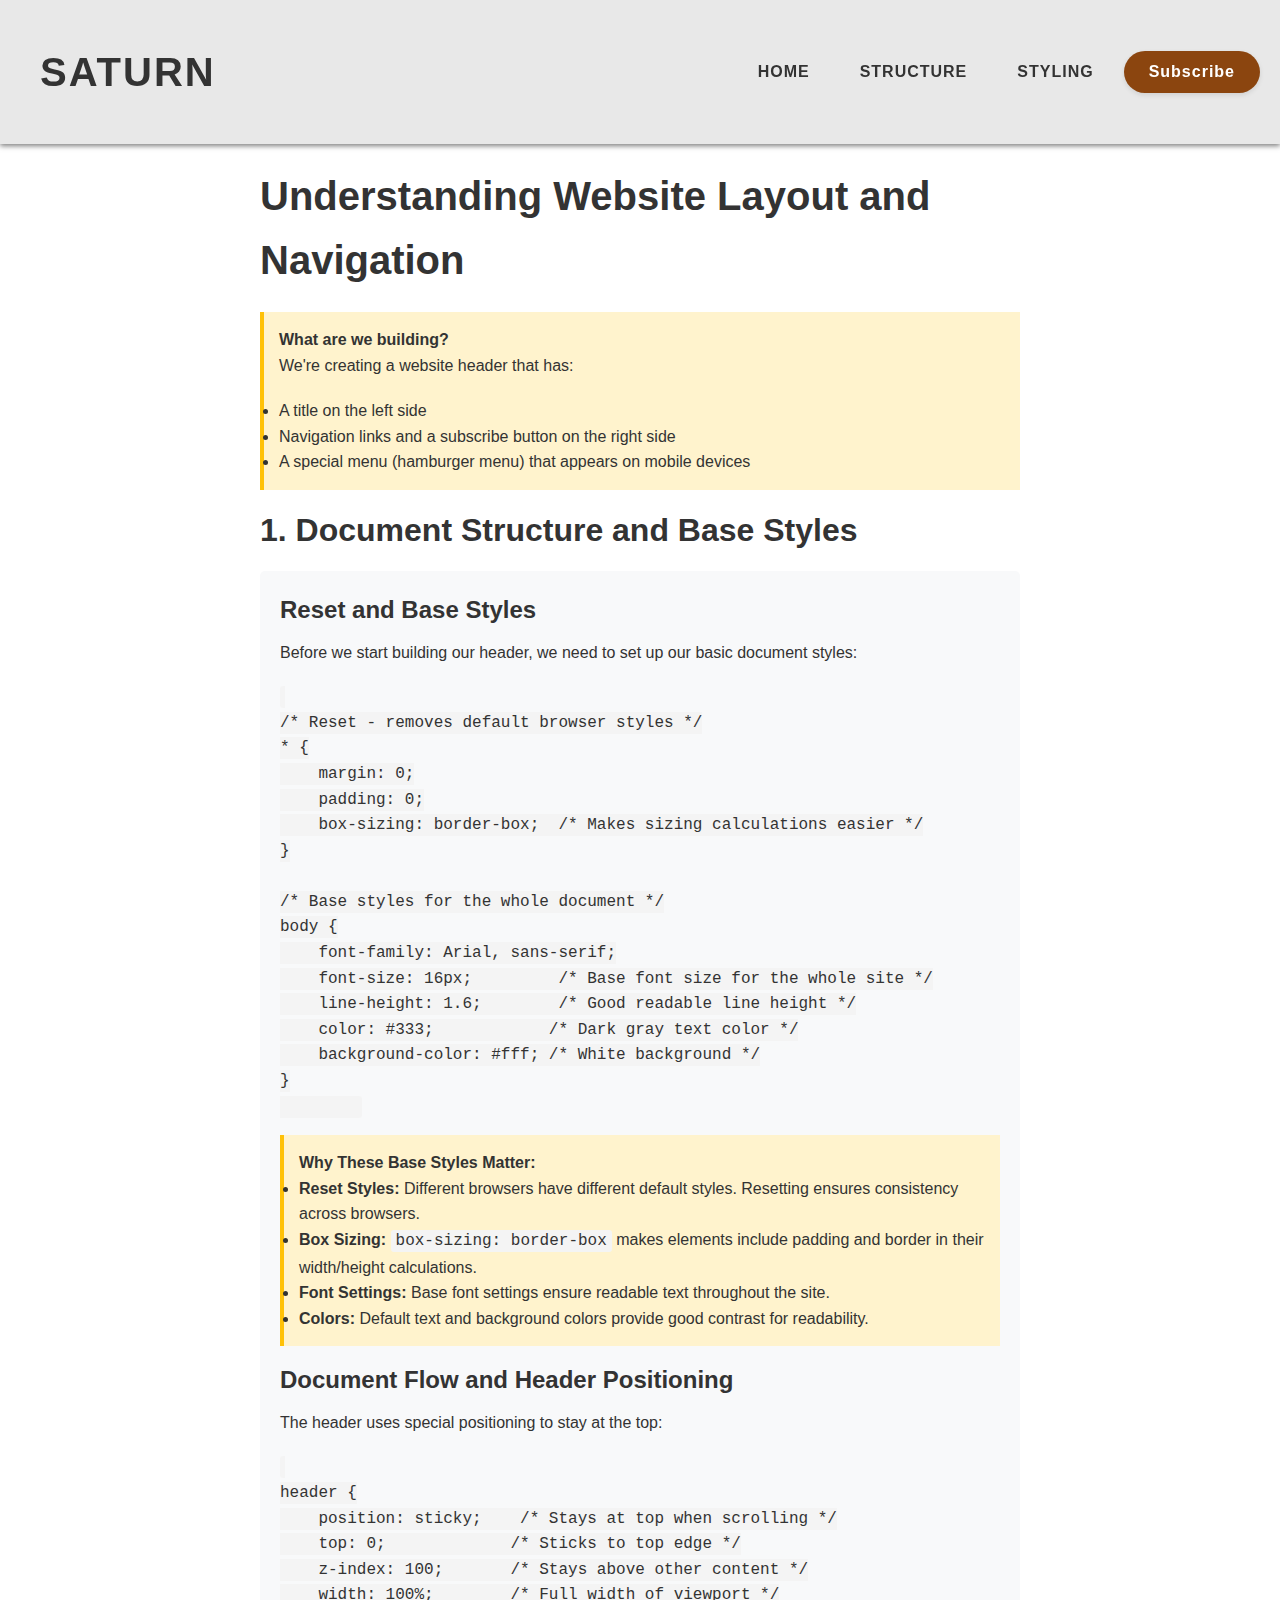
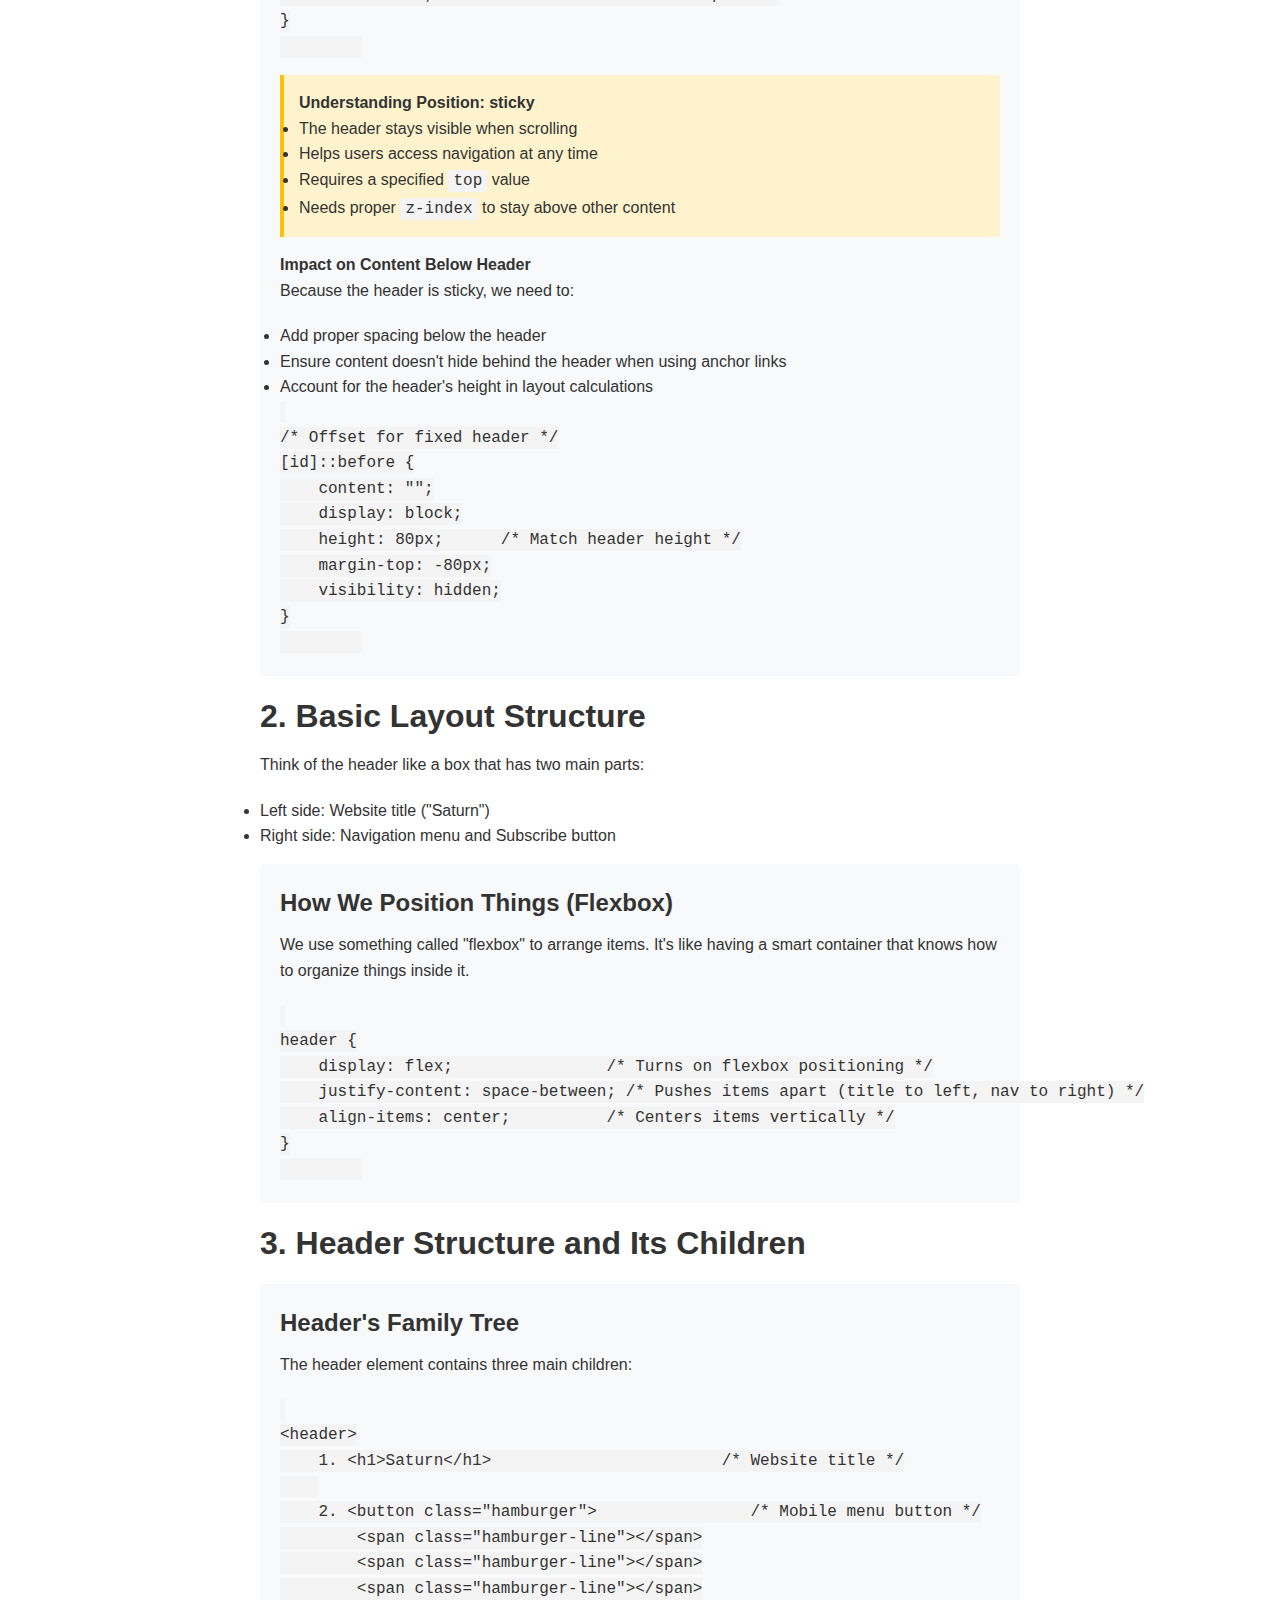
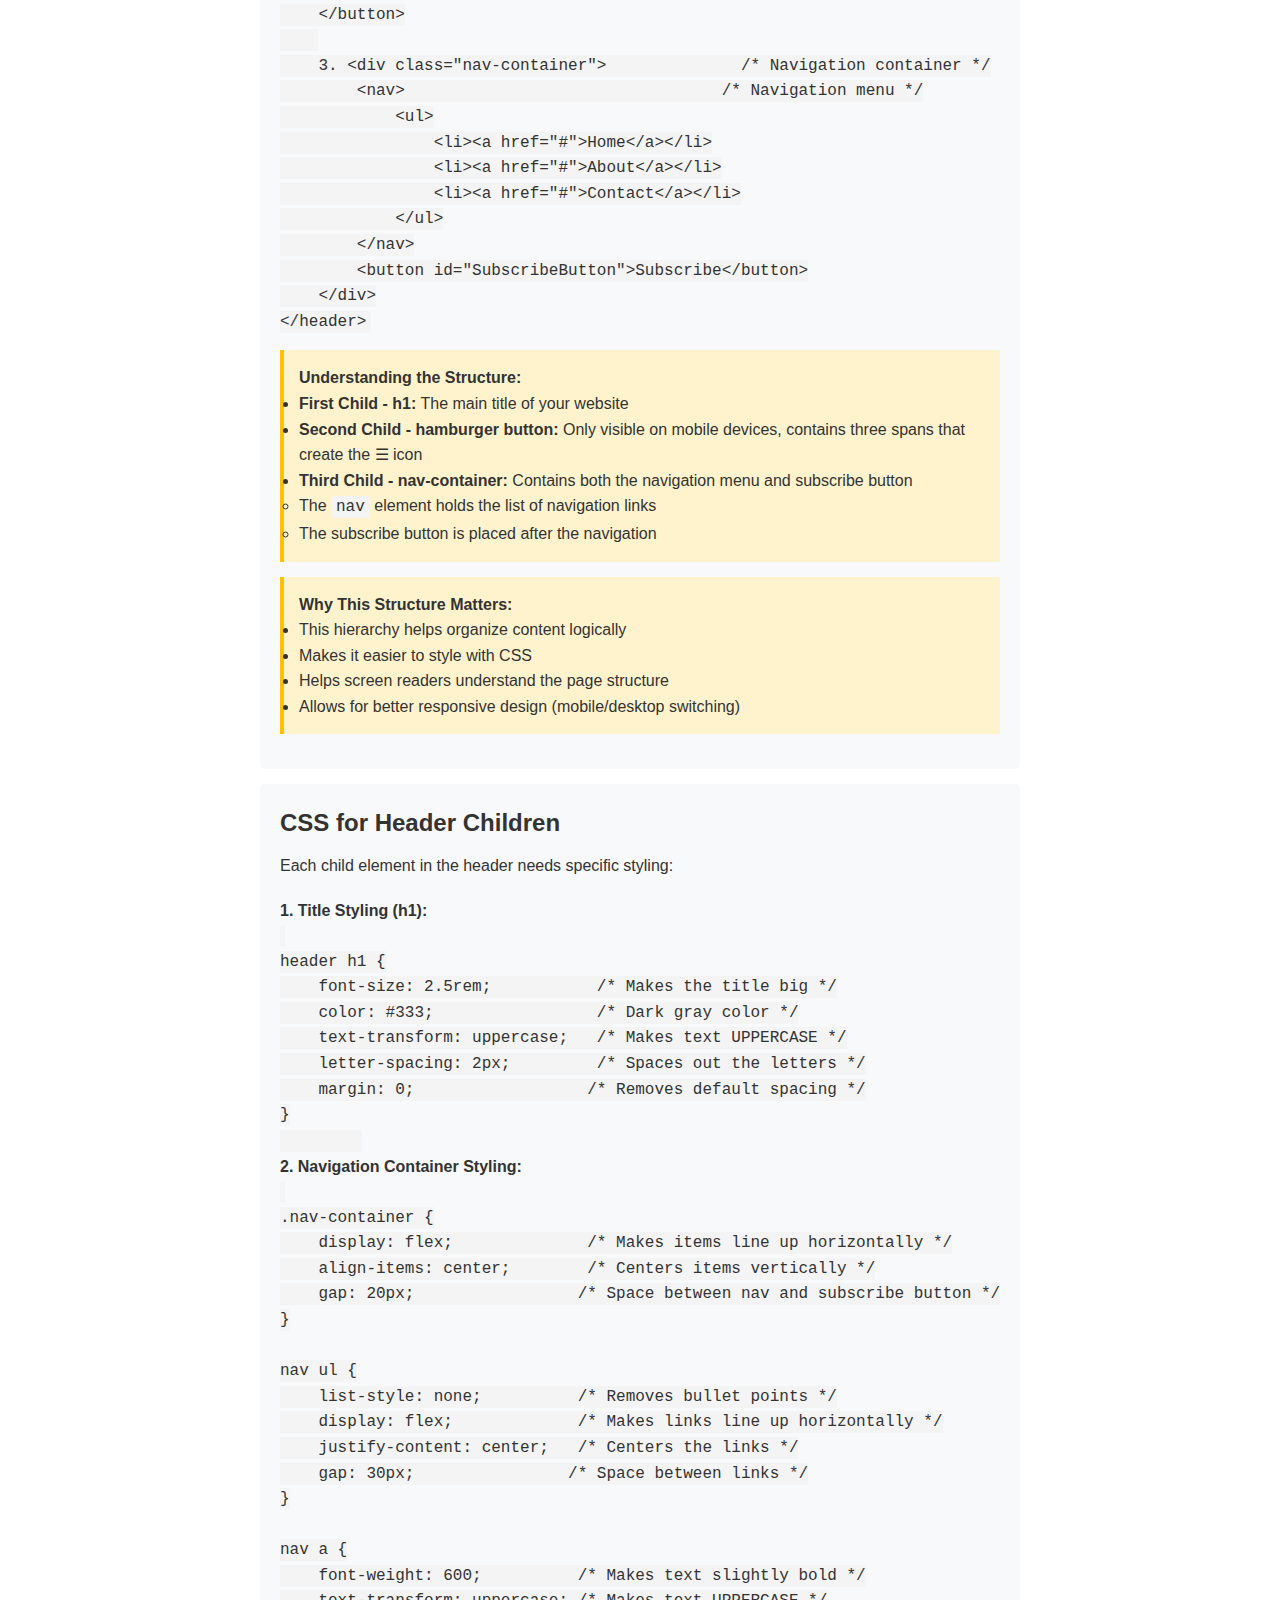
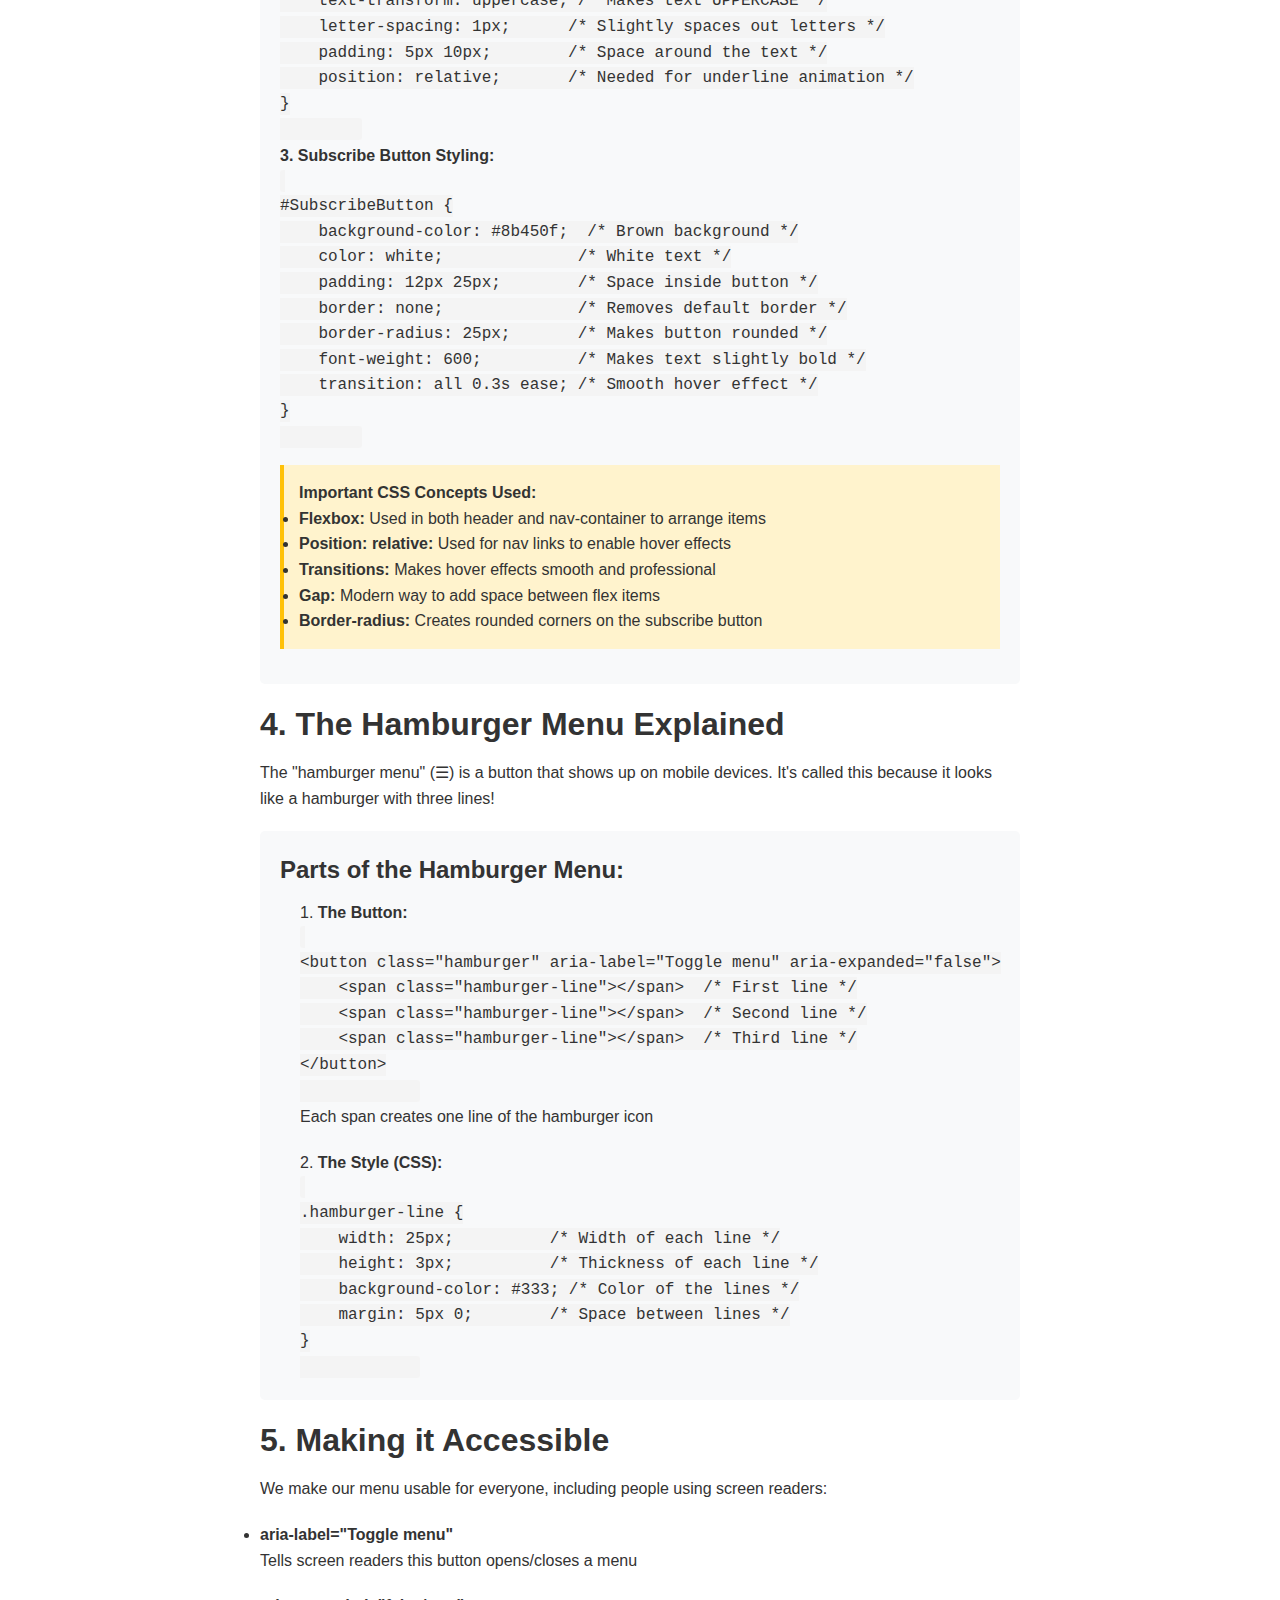
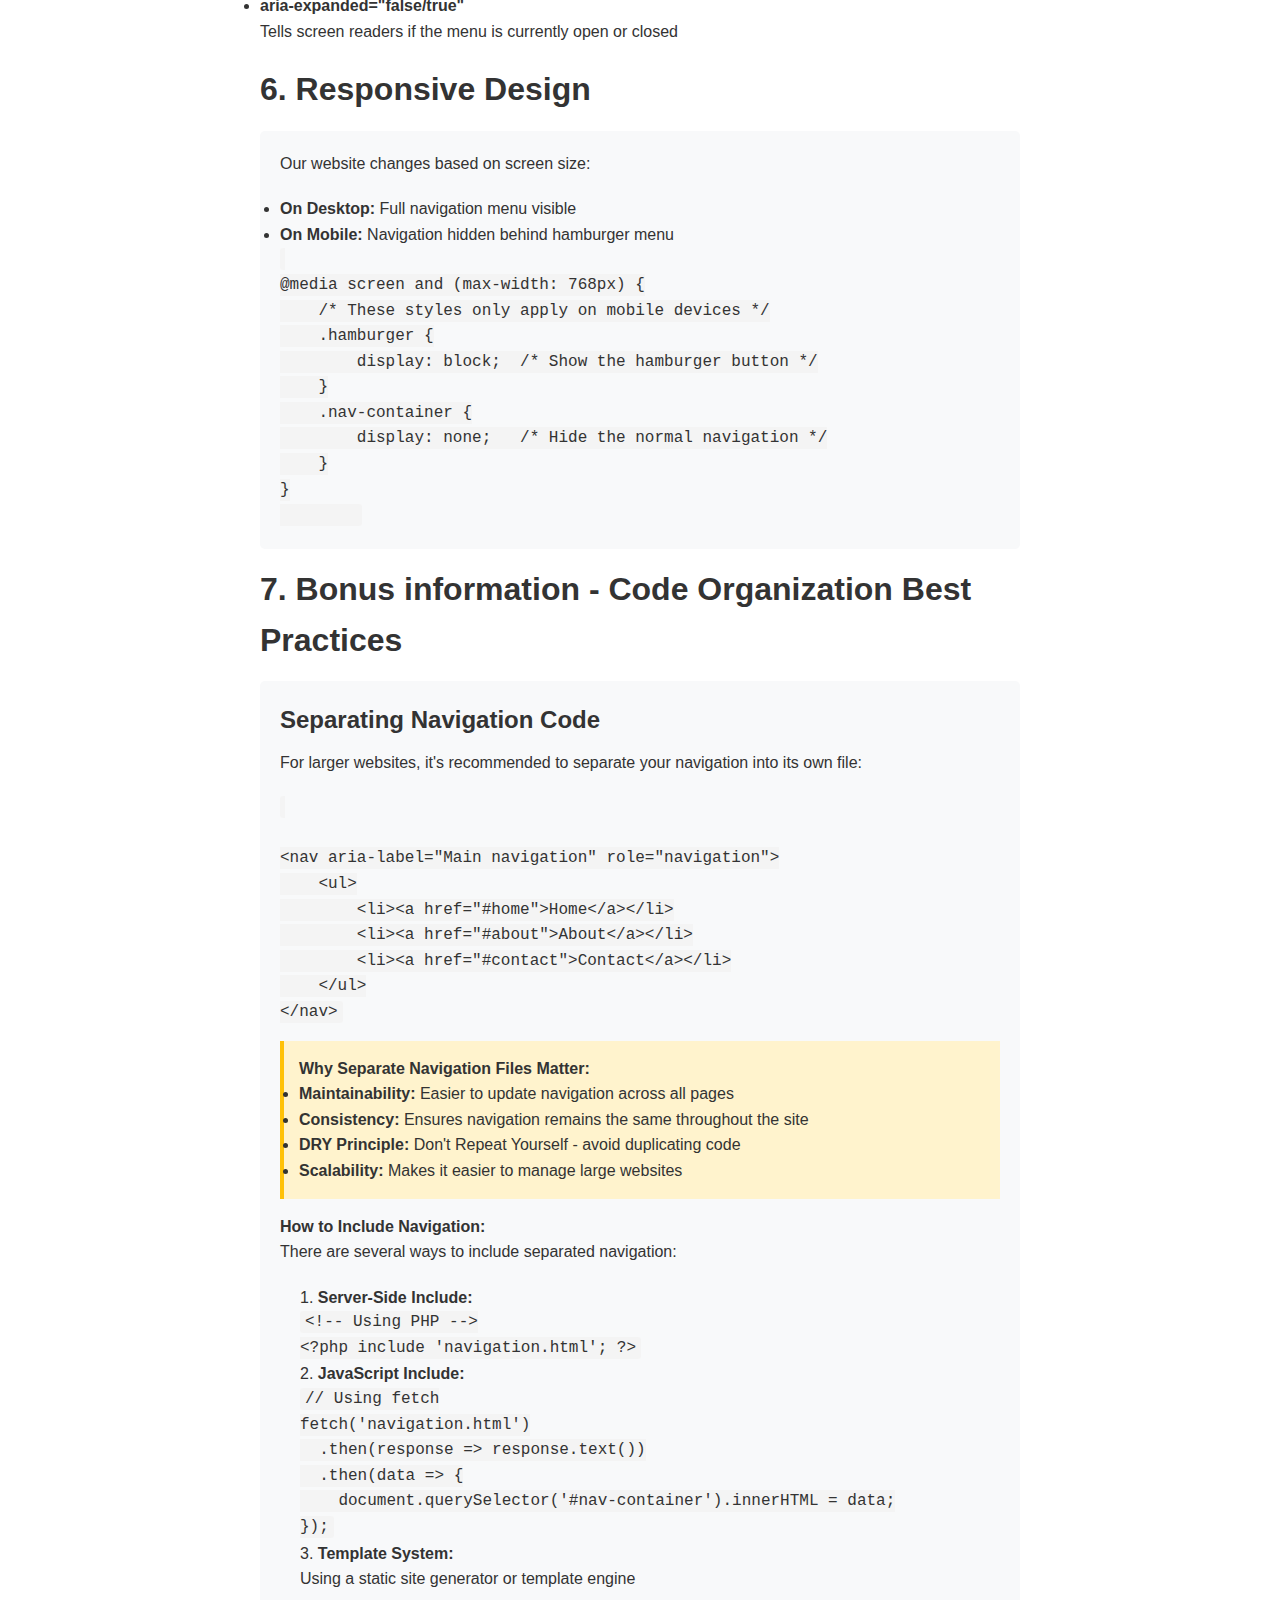
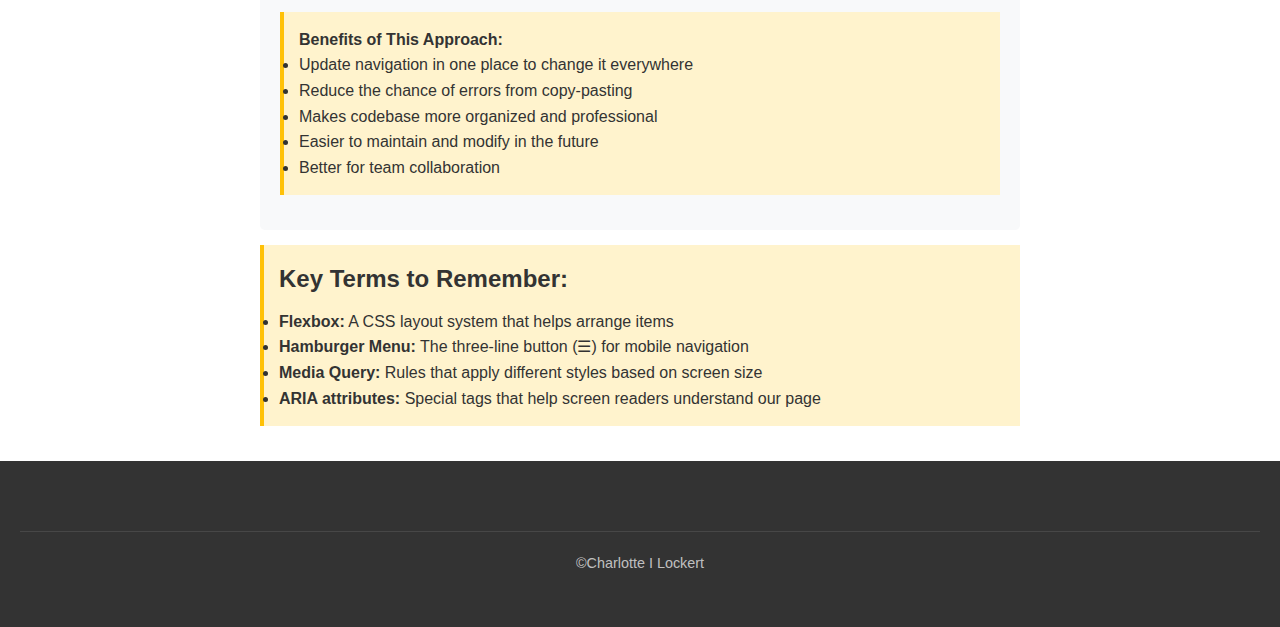
==== exp.html @ ebc4cd8e "Create exp.html" ====
<!DOCTYPE html>
<html lang="en">
  <head>
    <meta charset="UTF-8" />
    <meta name="viewport" content="width=device-width, initial-scale=1.0" />
    <title>Layout Explanation</title>
    <link rel="stylesheet" href="styles.css" />
    <!-- Additional styles specific to explanation page -->
    <style>
      /* Only keep styles specific to explanation content */
      .note {
        background-color: #fff3cd;
        border-left: 4px solid #ffc107;
        padding: 15px;
        margin: 15px 0;
      }

      .example {
        background-color: #f8f9fa;
        padding: 20px;
        margin: 15px 0;
        border-radius: 5px;
      }

      code {
        background: #f4f4f4;
        padding: 2px 5px;
        border-radius: 3px;
      }

      /* Adjust main content width and spacing */
      main {
        max-width: 800px;
        margin: 0 auto;
        padding: 20px;
      }
    </style>
  </head>
  <body>
    <!-- Add skip link -->
    <a href="#main-content" class="skip-link">Skip to main content</a>

    <!-- Header and navigation -->
    <header>
      <h1>Saturn</h1>
      <button class="hamburger" aria-label="Toggle menu" aria-expanded="false">
        <span class="hamburger-line"></span>
        <span class="hamburger-line"></span>
        <span class="hamburger-line"></span>
      </button>
      <div class="nav-container">
        <nav aria-label="Main navigation" role="navigation">
          <ul>
            <li><a href="#top">Home</a></li>
            <li><a href="#structure">Structure</a></li>
            <li><a href="#styling">Styling</a></li>
          </ul>
        </nav>
        <button id="SubscribeButton">Subscribe</button>
      </div>
    </header>

    <!-- Main content -->
    <main id="main-content">
      <h1>Understanding Website Layout and Navigation</h1>

      <div class="note">
        <strong>What are we building?</strong>
        <p>We're creating a website header that has:</p>
        <ul>
          <li>A title on the left side</li>
          <li>Navigation links and a subscribe button on the right side</li>
          <li>
            A special menu (hamburger menu) that appears on mobile devices
          </li>
        </ul>
      </div>

      <h2>1. Document Structure and Base Styles</h2>
      <div class="example">
        <h3>Reset and Base Styles</h3>
        <p>
          Before we start building our header, we need to set up our basic
          document styles:
        </p>
        <pre><code>
/* Reset - removes default browser styles */
* {
    margin: 0;
    padding: 0;
    box-sizing: border-box;  /* Makes sizing calculations easier */
}

/* Base styles for the whole document */
body {
    font-family: Arial, sans-serif;
    font-size: 16px;         /* Base font size for the whole site */
    line-height: 1.6;        /* Good readable line height */
    color: #333;            /* Dark gray text color */
    background-color: #fff; /* White background */
}
        </code></pre>

        <div class="note">
          <h4>Why These Base Styles Matter:</h4>
          <ul>
            <li>
              <strong>Reset Styles:</strong> Different browsers have different
              default styles. Resetting ensures consistency across browsers.
            </li>
            <li>
              <strong>Box Sizing:</strong>
              <code>box-sizing: border-box</code> makes elements include padding
              and border in their width/height calculations.
            </li>
            <li>
              <strong>Font Settings:</strong> Base font settings ensure readable
              text throughout the site.
            </li>
            <li>
              <strong>Colors:</strong> Default text and background colors
              provide good contrast for readability.
            </li>
          </ul>
        </div>

        <h3>Document Flow and Header Positioning</h3>
        <p>The header uses special positioning to stay at the top:</p>
        <pre><code>
header {
    position: sticky;    /* Stays at top when scrolling */
    top: 0;             /* Sticks to top edge */
    z-index: 100;       /* Stays above other content */
    width: 100%;        /* Full width of viewport */
}
        </code></pre>

        <div class="note">
          <h4>Understanding Position: sticky</h4>
          <ul>
            <li>The header stays visible when scrolling</li>
            <li>Helps users access navigation at any time</li>
            <li>Requires a specified <code>top</code> value</li>
            <li>
              Needs proper <code>z-index</code> to stay above other content
            </li>
          </ul>
        </div>

        <h4>Impact on Content Below Header</h4>
        <p>Because the header is sticky, we need to:</p>
        <ul>
          <li>Add proper spacing below the header</li>
          <li>
            Ensure content doesn't hide behind the header when using anchor
            links
          </li>
          <li>Account for the header's height in layout calculations</li>
        </ul>
        <pre><code>
/* Offset for fixed header */
[id]::before {
    content: "";
    display: block;
    height: 80px;      /* Match header height */
    margin-top: -80px;
    visibility: hidden;
}
        </code></pre>
      </div>

      <h2>2. Basic Layout Structure</h2>
      <p>Think of the header like a box that has two main parts:</p>
      <ul>
        <li>Left side: Website title ("Saturn")</li>
        <li>Right side: Navigation menu and Subscribe button</li>
      </ul>

      <div class="example">
        <h3>How We Position Things (Flexbox)</h3>
        <p>
          We use something called "flexbox" to arrange items. It's like having a
          smart container that knows how to organize things inside it.
        </p>
        <pre><code>
header {
    display: flex;                /* Turns on flexbox positioning */
    justify-content: space-between; /* Pushes items apart (title to left, nav to right) */
    align-items: center;          /* Centers items vertically */
}
        </code></pre>
      </div>

      <h2>3. Header Structure and Its Children</h2>
      <div class="example">
        <h3>Header's Family Tree</h3>
        <p>The header element contains three main children:</p>
        <pre><code>
&lt;header&gt;
    1. &lt;h1&gt;Saturn&lt;/h1&gt;                        /* Website title */
    
    2. &lt;button class="hamburger"&gt;                /* Mobile menu button */
        &lt;span class="hamburger-line"&gt;&lt;/span&gt;
        &lt;span class="hamburger-line"&gt;&lt;/span&gt;
        &lt;span class="hamburger-line"&gt;&lt;/span&gt;
    &lt;/button&gt;
    
    3. &lt;div class="nav-container"&gt;              /* Navigation container */
        &lt;nav&gt;                                 /* Navigation menu */
            &lt;ul&gt;
                &lt;li&gt;&lt;a href="#"&gt;Home&lt;/a&gt;&lt;/li&gt;
                &lt;li&gt;&lt;a href="#"&gt;About&lt;/a&gt;&lt;/li&gt;
                &lt;li&gt;&lt;a href="#"&gt;Contact&lt;/a&gt;&lt;/li&gt;
            &lt;/ul&gt;
        &lt;/nav&gt;
        &lt;button id="SubscribeButton"&gt;Subscribe&lt;/button&gt;
    &lt;/div&gt;
&lt;/header&gt;</code></pre>

        <div class="note">
          <h4>Understanding the Structure:</h4>
          <ul>
            <li>
              <strong>First Child - h1:</strong> The main title of your website
            </li>
            <li>
              <strong>Second Child - hamburger button:</strong> Only visible on
              mobile devices, contains three spans that create the ☰ icon
            </li>
            <li>
              <strong>Third Child - nav-container:</strong> Contains both the
              navigation menu and subscribe button
              <ul>
                <li>
                  The <code>nav</code> element holds the list of navigation
                  links
                </li>
                <li>The subscribe button is placed after the navigation</li>
              </ul>
            </li>
          </ul>
        </div>

        <div class="note">
          <h4>Why This Structure Matters:</h4>
          <ul>
            <li>This hierarchy helps organize content logically</li>
            <li>Makes it easier to style with CSS</li>
            <li>Helps screen readers understand the page structure</li>
            <li>
              Allows for better responsive design (mobile/desktop switching)
            </li>
          </ul>
        </div>
      </div>

      <div class="example">
        <h3>CSS for Header Children</h3>
        <p>Each child element in the header needs specific styling:</p>

        <h4>1. Title Styling (h1):</h4>
        <pre><code>
header h1 {
    font-size: 2.5rem;           /* Makes the title big */
    color: #333;                 /* Dark gray color */
    text-transform: uppercase;   /* Makes text UPPERCASE */
    letter-spacing: 2px;         /* Spaces out the letters */
    margin: 0;                  /* Removes default spacing */
}
        </code></pre>

        <h4>2. Navigation Container Styling:</h4>
        <pre><code>
.nav-container {
    display: flex;              /* Makes items line up horizontally */
    align-items: center;        /* Centers items vertically */
    gap: 20px;                 /* Space between nav and subscribe button */
}

nav ul {
    list-style: none;          /* Removes bullet points */
    display: flex;             /* Makes links line up horizontally */
    justify-content: center;   /* Centers the links */
    gap: 30px;                /* Space between links */
}

nav a {
    font-weight: 600;          /* Makes text slightly bold */
    text-transform: uppercase; /* Makes text UPPERCASE */
    letter-spacing: 1px;      /* Slightly spaces out letters */
    padding: 5px 10px;        /* Space around the text */
    position: relative;       /* Needed for underline animation */
}
        </code></pre>

        <h4>3. Subscribe Button Styling:</h4>
        <pre><code>
#SubscribeButton {
    background-color: #8b450f;  /* Brown background */
    color: white;              /* White text */
    padding: 12px 25px;        /* Space inside button */
    border: none;              /* Removes default border */
    border-radius: 25px;       /* Makes button rounded */
    font-weight: 600;          /* Makes text slightly bold */
    transition: all 0.3s ease; /* Smooth hover effect */
}
        </code></pre>

        <div class="note">
          <h4>Important CSS Concepts Used:</h4>
          <ul>
            <li>
              <strong>Flexbox:</strong> Used in both header and nav-container to
              arrange items
            </li>
            <li>
              <strong>Position: relative:</strong> Used for nav links to enable
              hover effects
            </li>
            <li>
              <strong>Transitions:</strong> Makes hover effects smooth and
              professional
            </li>
            <li>
              <strong>Gap:</strong> Modern way to add space between flex items
            </li>
            <li>
              <strong>Border-radius:</strong> Creates rounded corners on the
              subscribe button
            </li>
          </ul>
        </div>
      </div>

      <h2>4. The Hamburger Menu Explained</h2>
      <p>
        The "hamburger menu" (☰) is a button that shows up on mobile devices.
        It's called this because it looks like a hamburger with three lines!
      </p>

      <div class="example">
        <h3>Parts of the Hamburger Menu:</h3>
        <ol>
          <li>
            <strong>The Button:</strong>
            <pre><code>
&lt;button class="hamburger" aria-label="Toggle menu" aria-expanded="false"&gt;
    &lt;span class="hamburger-line"&gt;&lt;/span&gt;  /* First line */
    &lt;span class="hamburger-line"&gt;&lt;/span&gt;  /* Second line */
    &lt;span class="hamburger-line"&gt;&lt;/span&gt;  /* Third line */
&lt;/button&gt;
            </code></pre>
            <p>Each span creates one line of the hamburger icon</p>
          </li>
          <li>
            <strong>The Style (CSS):</strong>
            <pre><code>
.hamburger-line {
    width: 25px;          /* Width of each line */
    height: 3px;          /* Thickness of each line */
    background-color: #333; /* Color of the lines */
    margin: 5px 0;        /* Space between lines */
}
            </code></pre>
          </li>
        </ol>
      </div>

      <h2>5. Making it Accessible</h2>
      <p>
        We make our menu usable for everyone, including people using screen
        readers:
      </p>
      <ul>
        <li>
          <strong>aria-label="Toggle menu"</strong>
          <p>Tells screen readers this button opens/closes a menu</p>
        </li>
        <li>
          <strong>aria-expanded="false/true"</strong>
          <p>Tells screen readers if the menu is currently open or closed</p>
        </li>
      </ul>

      <h2>6. Responsive Design</h2>
      <div class="example">
        <p>Our website changes based on screen size:</p>
        <ul>
          <li><strong>On Desktop:</strong> Full navigation menu visible</li>
          <li>
            <strong>On Mobile:</strong> Navigation hidden behind hamburger menu
          </li>
        </ul>
        <pre><code>
@media screen and (max-width: 768px) {
    /* These styles only apply on mobile devices */
    .hamburger {
        display: block;  /* Show the hamburger button */
    }
    .nav-container {
        display: none;   /* Hide the normal navigation */
    }
}
        </code></pre>
      </div>

      <!-- Add before the Key Terms section -->
      <h2>7. Bonus information - Code Organization Best Practices</h2>
      <div class="example">
        <h3>Separating Navigation Code</h3>
        <p>
          For larger websites, it's recommended to separate your navigation into
          its own file:
        </p>

        <pre><code>
<!-- navigation.html -->
&lt;nav aria-label="Main navigation" role="navigation"&gt;
    &lt;ul&gt;
        &lt;li&gt;&lt;a href="#home"&gt;Home&lt;/a&gt;&lt;/li&gt;
        &lt;li&gt;&lt;a href="#about"&gt;About&lt;/a&gt;&lt;/li&gt;
        &lt;li&gt;&lt;a href="#contact"&gt;Contact&lt;/a&gt;&lt;/li&gt;
    &lt;/ul&gt;
&lt;/nav&gt;</code></pre>

        <div class="note">
          <h4>Why Separate Navigation Files Matter:</h4>
          <ul>
            <li>
              <strong>Maintainability:</strong> Easier to update navigation
              across all pages
            </li>
            <li>
              <strong>Consistency:</strong> Ensures navigation remains the same
              throughout the site
            </li>
            <li>
              <strong>DRY Principle:</strong> Don't Repeat Yourself - avoid
              duplicating code
            </li>
            <li>
              <strong>Scalability:</strong> Makes it easier to manage large
              websites
            </li>
          </ul>
        </div>

        <h4>How to Include Navigation:</h4>
        <p>There are several ways to include separated navigation:</p>
        <ol>
          <li>
            <strong>Server-Side Include:</strong>
            <pre><code>&lt;!-- Using PHP --&gt;
&lt;?php include 'navigation.html'; ?&gt;</code></pre>
          </li>
          <li>
            <strong>JavaScript Include:</strong>
            <pre><code>// Using fetch
fetch('navigation.html')
  .then(response => response.text())
  .then(data => {
    document.querySelector('#nav-container').innerHTML = data;
});</code></pre>
          </li>
          <li>
            <strong>Template System:</strong>
            <p>Using a static site generator or template engine</p>
          </li>
        </ol>

        <div class="note">
          <h4>Benefits of This Approach:</h4>
          <ul>
            <li>Update navigation in one place to change it everywhere</li>
            <li>Reduce the chance of errors from copy-pasting</li>
            <li>Makes codebase more organized and professional</li>
            <li>Easier to maintain and modify in the future</li>
            <li>Better for team collaboration</li>
          </ul>
        </div>
      </div>

      <div class="note">
        <h3>Key Terms to Remember:</h3>
        <ul>
          <li>
            <strong>Flexbox:</strong> A CSS layout system that helps arrange
            items
          </li>
          <li>
            <strong>Hamburger Menu:</strong> The three-line button (☰) for
            mobile navigation
          </li>
          <li>
            <strong>Media Query:</strong> Rules that apply different styles
            based on screen size
          </li>
          <li>
            <strong>ARIA attributes:</strong> Special tags that help screen
            readers understand our page
          </li>
        </ul>
      </div>
    </main>

    <!-- Add dialog -->
    <dialog
      id="subscribeDialog"
      aria-labelledby="dialog-title"
      role="dialog"
      aria-modal="true"
    >
      <div class="dialog-content">
        <button class="close" aria-label="Close dialog" onclick="closeDialog()">
          ×
        </button>
        <h2 id="dialog-title">Subscribe to our Newsletter</h2>
        <p>Get the latest updates about Saturn and other planets.</p>
        <form onsubmit="handleFormSubmit(event)">
          <label for="emailInput">Enter your email:</label>
          <input
            id="emailInput"
            type="email"
            placeholder="name@email.com"
            required
          />
          <button type="submit">Subscribe</button>
        </form>
      </div>
    </dialog>

    <!-- Add footer -->
    <footer>
      <p>©Charlotte I Lockert</p>
    </footer>

    <!-- Add JavaScript -->
    <script src="script.js"></script>
  </body>
</html>
---- styles.css ----
/* Reset and Base Styles */
* {
  margin: 0;
  padding: 0;
  box-sizing: border-box;
}

body {
  font-family: Arial, sans-serif;
  font-size: 16px; /* Base font size */
  line-height: 1.6;
  color: #333;
  background-color: #ffffff;
}

/* Typography */
h1 {
  font-size: 2.5rem;
  margin-bottom: 20px;
}

h2 {
  font-size: 2rem;
  margin-bottom: 10px;
}

h3 {
  font-size: 1.5rem;
  margin-bottom: 10px;
}

p {
  font-size: 1rem;
  margin-bottom: 20px;
}

ol {
  margin-left: 20px;
  list-style-position: inside; /* To align numbers with content */
  padding-left: 0;
  font-size: 1rem; /* Ensure list items match paragraph font size */
}

/* Accessibility */
.skip-link {
  position: absolute;
  top: -40px;
  left: 0;
  background: #333;
  color: white;
  padding: 8px;
  z-index: 100;
  transition: top 0.3s ease;
}

.skip-link:focus {
  top: 0;
}

/* Links */
a {
  text-decoration: none;
  color: #333;
}

a:focus-visible {
  outline: 2px solid #333;
  outline-offset: 2px;
}

/* Header and Navigation */
header {
  background: #e8e8e8;
  padding: 20px;
  position: sticky;
  top: 0;
  z-index: 100;
  display: flex;
  justify-content: space-between;
  align-items: center;
  box-shadow: 0 2px 5px rgba(0, 0, 0, 0.5);
}

header h1 {
  font-size: 2.5rem;
  color: #333;
  text-transform: uppercase;
  letter-spacing: 2px;
  margin-left: 20px;
  padding-top: 20px;
}

.nav-container {
  display: flex;
  align-items: center;
  gap: 20px;
}

nav ul {
  list-style: none;
  display: flex;
  justify-content: center;
  gap: 30px;
}

nav a {
  font-weight: 600;
  text-transform: uppercase;
  letter-spacing: 1px;
  padding: 5px 10px;
  transition: all 0.3s ease;
  position: relative;
}

nav a::after {
  content: "";
  position: absolute;
  width: 0;
  height: 2px;
  bottom: 0;
  left: 0;
  background-color: #8b450f;
  transition: width 0.3s ease;
}

nav a:hover::after {
  width: 100%;
}

/* Offset for fixed header, to show all of the content under the header when usin anchor tags */
[id]::before {
  content: "";
  display: block;
  height: 140px; /* Adjust this for header height */
  margin-top: -140px; /* Adjust this for header height */
  visibility: hidden;
}

/* Buttons */
#SubscribeButton {
  background-color: #8b450f;
  color: white;
  padding: 12px 25px;
  border: none;
  border-radius: 25px;
  cursor: pointer;
  font-size: 1rem;
  font-weight: 600;
  letter-spacing: 1px;
  transition: all 0.3s ease;
  box-shadow: 0 2px 5px rgba(0, 0, 0, 0.1);
}

#SubscribeButton:hover {
  background-color: #a65612;
  transform: translateY(-2px);
  box-shadow: 0 4px 8px rgba(0, 0, 0, 0.2);
}

#SubscribeButton:active {
  background-color: #111;
  transform: translateY(0);
}

#SubscribeButton:focus {
  outline: none;
  box-shadow: 0 0 0 3px rgba(139, 69, 15, 0.4);
}

/* Mobile Menu */
.hamburger {
  display: none;
  background: none;
  border: none;
  padding: 5px;
  cursor: pointer;
}

.hamburger-line {
  display: block;
  width: 25px;
  height: 3px;
  margin: 5px 0;
  background-color: #333;
  transition: transform 0.3s ease;
}

/* Main Content */
main {
  padding: 20px;
  margin: 20px;
  margin-bottom: 40px;
}

main img {
  max-width: 800px;
  max-height: 400px;
  width: 100%;
  height: auto;
  display: block;
  border-radius: 10px;
  object-fit: cover;
  box-shadow: 0 4px 8px rgba(0, 0, 0, 0.1);
  margin-bottom: 40px;
}

/* Dialog Styles */
dialog {
  border: none;
  border-radius: 10px;
  padding: 0;
  width: 80%;
  max-width: 600px;
  margin: auto;
  top: 50%;
  transform: translateY(-50%);
  box-shadow: 0 4px 8px rgba(0, 0, 0, 0.2);
  animation: fadeIn 0.3s ease-in-out;
}

@keyframes fadeIn {
  from {
    opacity: 0;
    transform: translateY(-60%);
  }
  to {
    opacity: 1;
    transform: translateY(-50%);
  }
}

dialog::backdrop {
  background-color: rgba(0, 0, 0, 0.4);
}

.dialog-content {
  background-color: #fff;
  padding: 20px;
  border-radius: 10px;
  border: 1px solid #ccc;
  position: relative;
}

.dialog-content h2 {
  margin-top: 0;
  font-size: 1.8rem;
  color: #333;
}

.dialog-content p {
  margin-bottom: 20px;
  color: #666;
}

.dialog-content input[type="email"] {
  width: 100%;
  padding: 12px;
  margin-top: 10px;
  border: 1px solid #ccc;
  border-radius: 5px;
  font-size: 1rem;
}

.dialog-content input[type="email"]:focus {
  border-color: #8b450f;
  outline: none;
  box-shadow: 0 0 5px rgba(139, 69, 15, 0.5);
}

.dialog-content button[type="submit"] {
  background-color: #8b450f;
  color: white;
  padding: 12px 20px;
  border: none;
  border-radius: 5px;
  cursor: pointer;
  font-size: 1rem;
  margin-top: 10px;
  transition: background-color 0.3s ease;
}

.dialog-content button[type="submit"]:hover {
  background-color: #a65612;
}

.dialog-content button[type="submit"]:active {
  background-color: #111;
}

.dialog-content button[type="submit"]:focus {
  outline: 2px solid #fff;
  outline-offset: 2px;
}

.close {
  position: absolute;
  top: 10px;
  right: 10px;
  color: #aaa;
  font-size: 20px;
  font-weight: bold;
  cursor: pointer;
  background: none;
  border: none;
}

.close:hover,
.close:focus {
  color: black;
  text-decoration: none;
  cursor: pointer;
}

/* Form Elements */
input[type="email"],
textarea {
  width: 100%;
  padding: 12px;
  margin-top: 8px;
  border: 1px solid rgba(255, 255, 255, 0.2);
  border-radius: 5px;
  font-size: 1rem;
}

input[type="email"]:focus,
textarea:focus {
  outline: none;
  border-color: #8b450f;
  box-shadow: 0 0 5px rgba(139, 69, 15, 0.5);
}

/* Footer */
footer {
  background-color: #333;
  color: white;
  width: 100%;
  text-align: center;
  padding: 40px 20px;
}

footer h2 {
  font-size: 1.8rem;
  margin-bottom: 20px;
  color: #fff;
}

footer form {
  display: flex;
  flex-direction: column;
  align-items: center;
  max-width: 500px;
  margin: 0 auto 30px;
  padding: 20px;
  background-color: rgba(255, 255, 255, 0.1);
  border-radius: 10px;
  box-shadow: 0 4px 8px rgba(0, 0, 0, 0.1);
}

footer label {
  margin-top: 15px;
  width: 100%;
  text-align: left;
  font-weight: bold;
  color: #fff;
}

footer input,
footer textarea {
  width: 100%;
  padding: 12px;
  margin-top: 8px;
  border: 1px solid rgba(255, 255, 255, 0.2);
  border-radius: 5px;
  background-color: rgba(255, 255, 255, 0.9);
  font-size: 1rem;
}

footer input:focus,
footer textarea:focus {
  outline: none;
  border-color: #8b450f;
  box-shadow: 0 0 5px rgba(139, 69, 15, 0.5);
}

footer button {
  background-color: #8b450f;
  color: white;
  padding: 12px 30px;
  border: none;
  border-radius: 5px;
  cursor: pointer;
  font-size: 1rem;
  margin-top: 20px;
  transition: all 0.3s ease;
}

footer button:hover {
  background-color: #a65612;
  transform: translateY(-2px);
}

footer button:active {
  background-color: #111;
  transform: translateY(0);
}

footer p {
  margin-top: 30px;
  padding-top: 20px;
  border-top: 1px solid rgba(255, 255, 255, 0.1);
  font-size: 0.9rem;
  color: rgba(255, 255, 255, 0.7);
}

/* Media Queries */
@media screen and (max-width: 768px) {
  header {
    padding: 15px;
  }

  header h1 {
    font-size: 2rem;
  }

  .hamburger {
    display: block;
  }

  .nav-container {
    position: absolute;
    top: 100%;
    left: 0;
    right: 0;
    background: #f4f4f4;
    flex-direction: column;
    padding: 20px;
    transform: translateY(-150%);
    transition: transform 0.3s ease;
    box-shadow: 0 2px 5px rgba(0, 0, 0, 0.1);
  }

  .nav-container.active {
    transform: translateY(0);
  }

  nav ul {
    flex-direction: column;
    gap: 15px;
  }
}

@media screen and (max-width: 480px) {
  header h1 {
    font-size: 1.5rem;
  }

  nav ul {
    gap: 10px;
  }
}
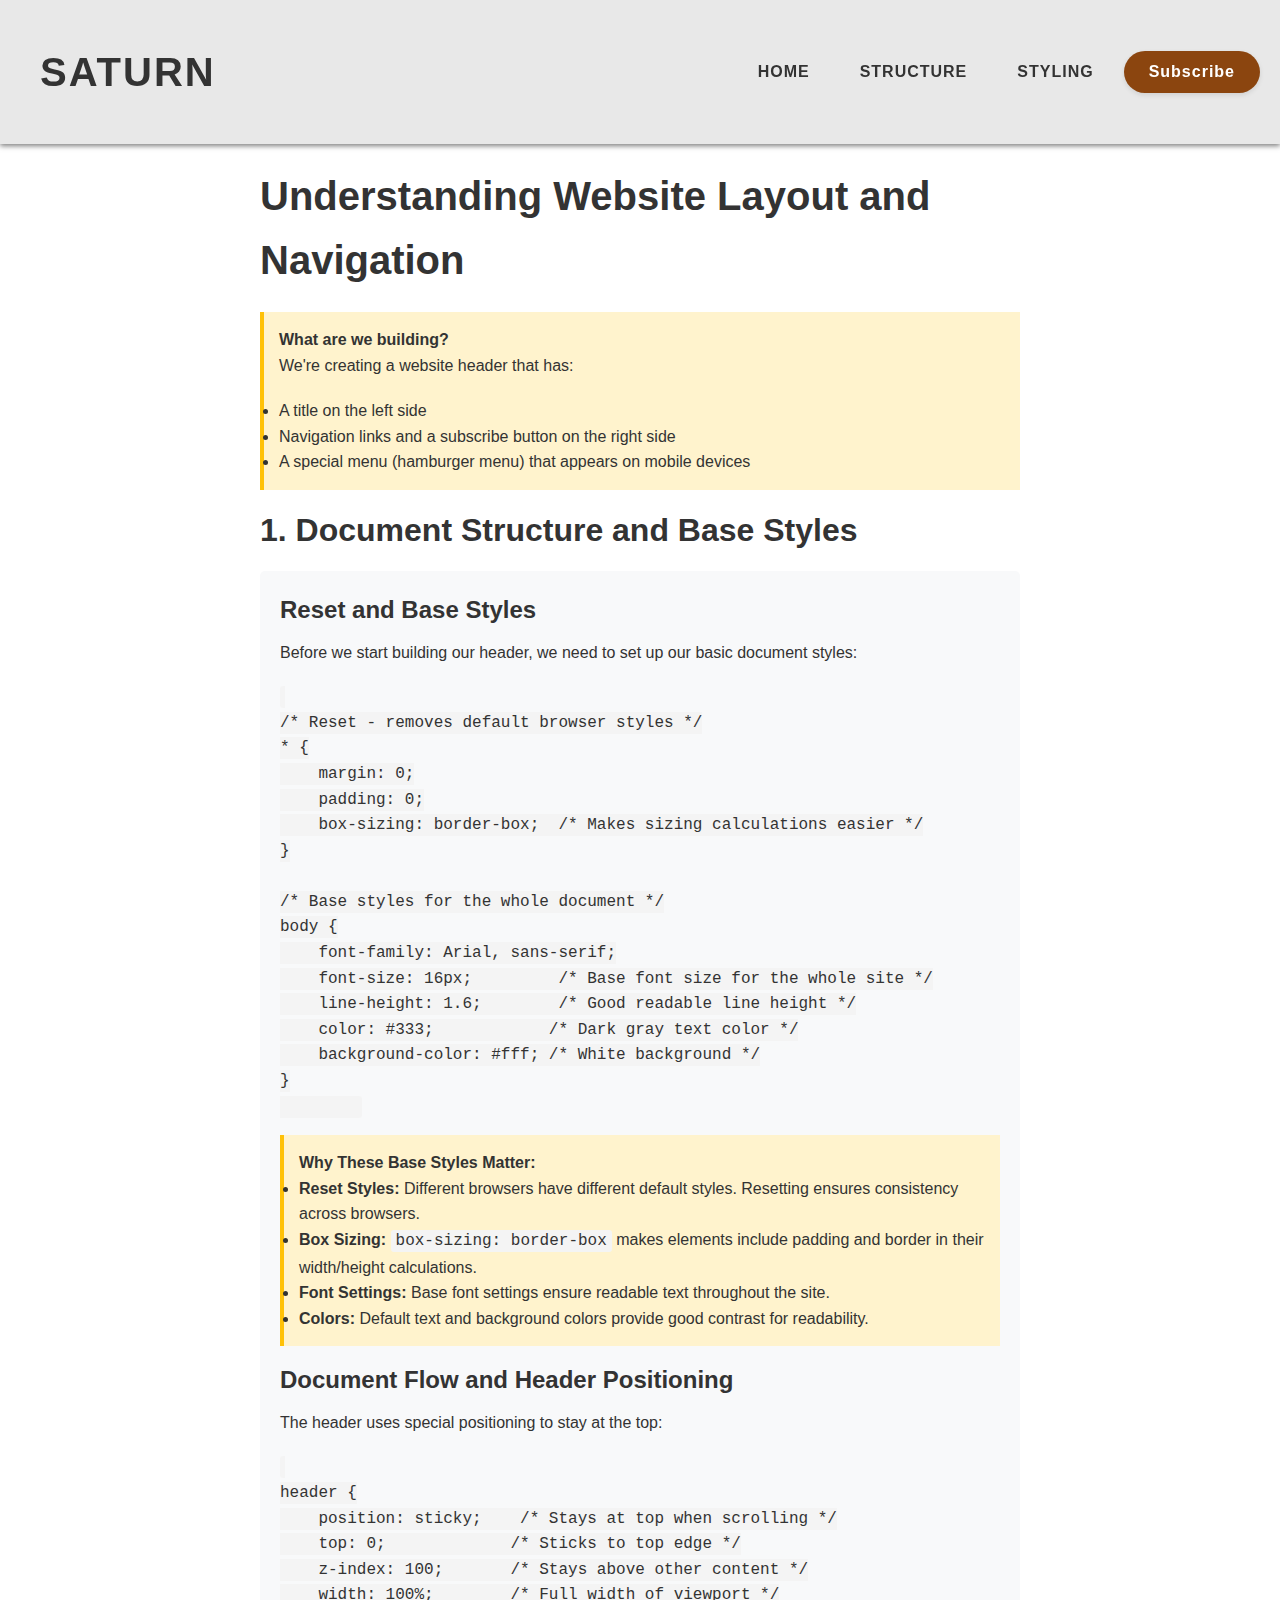
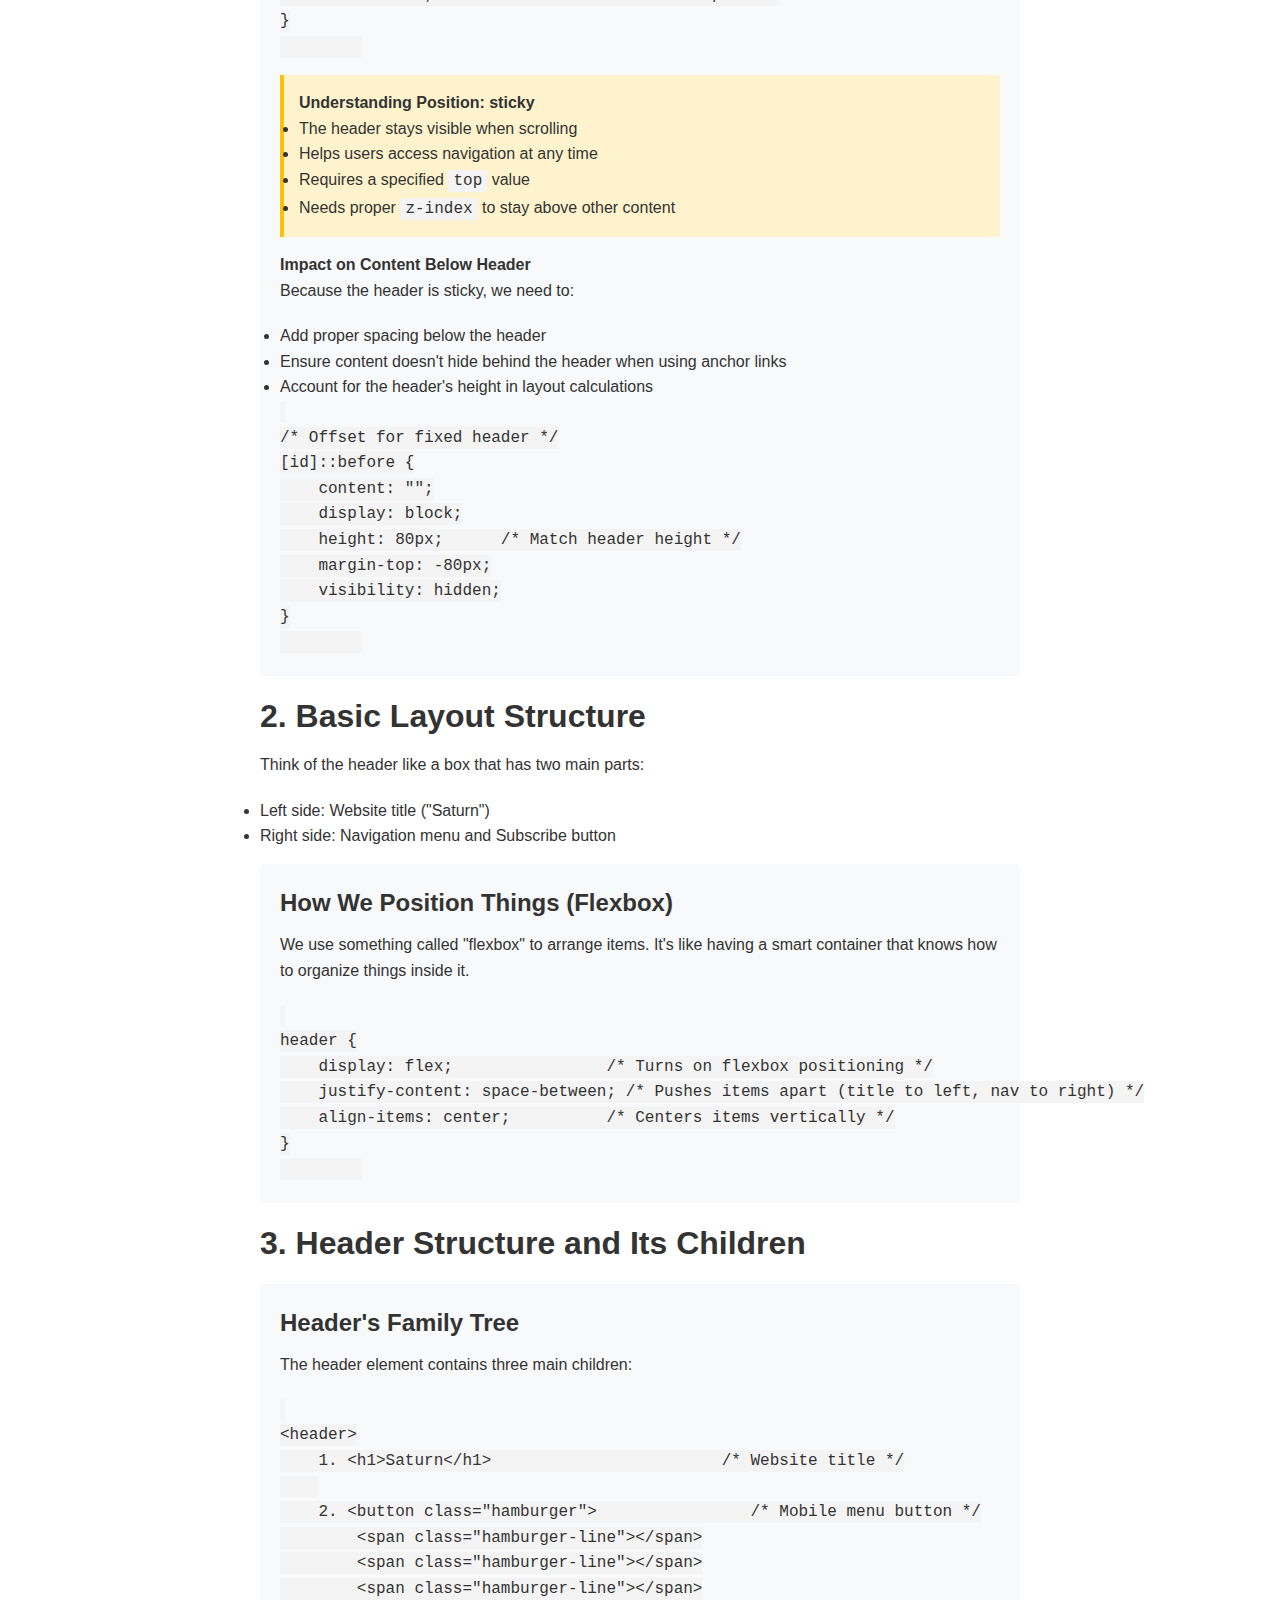
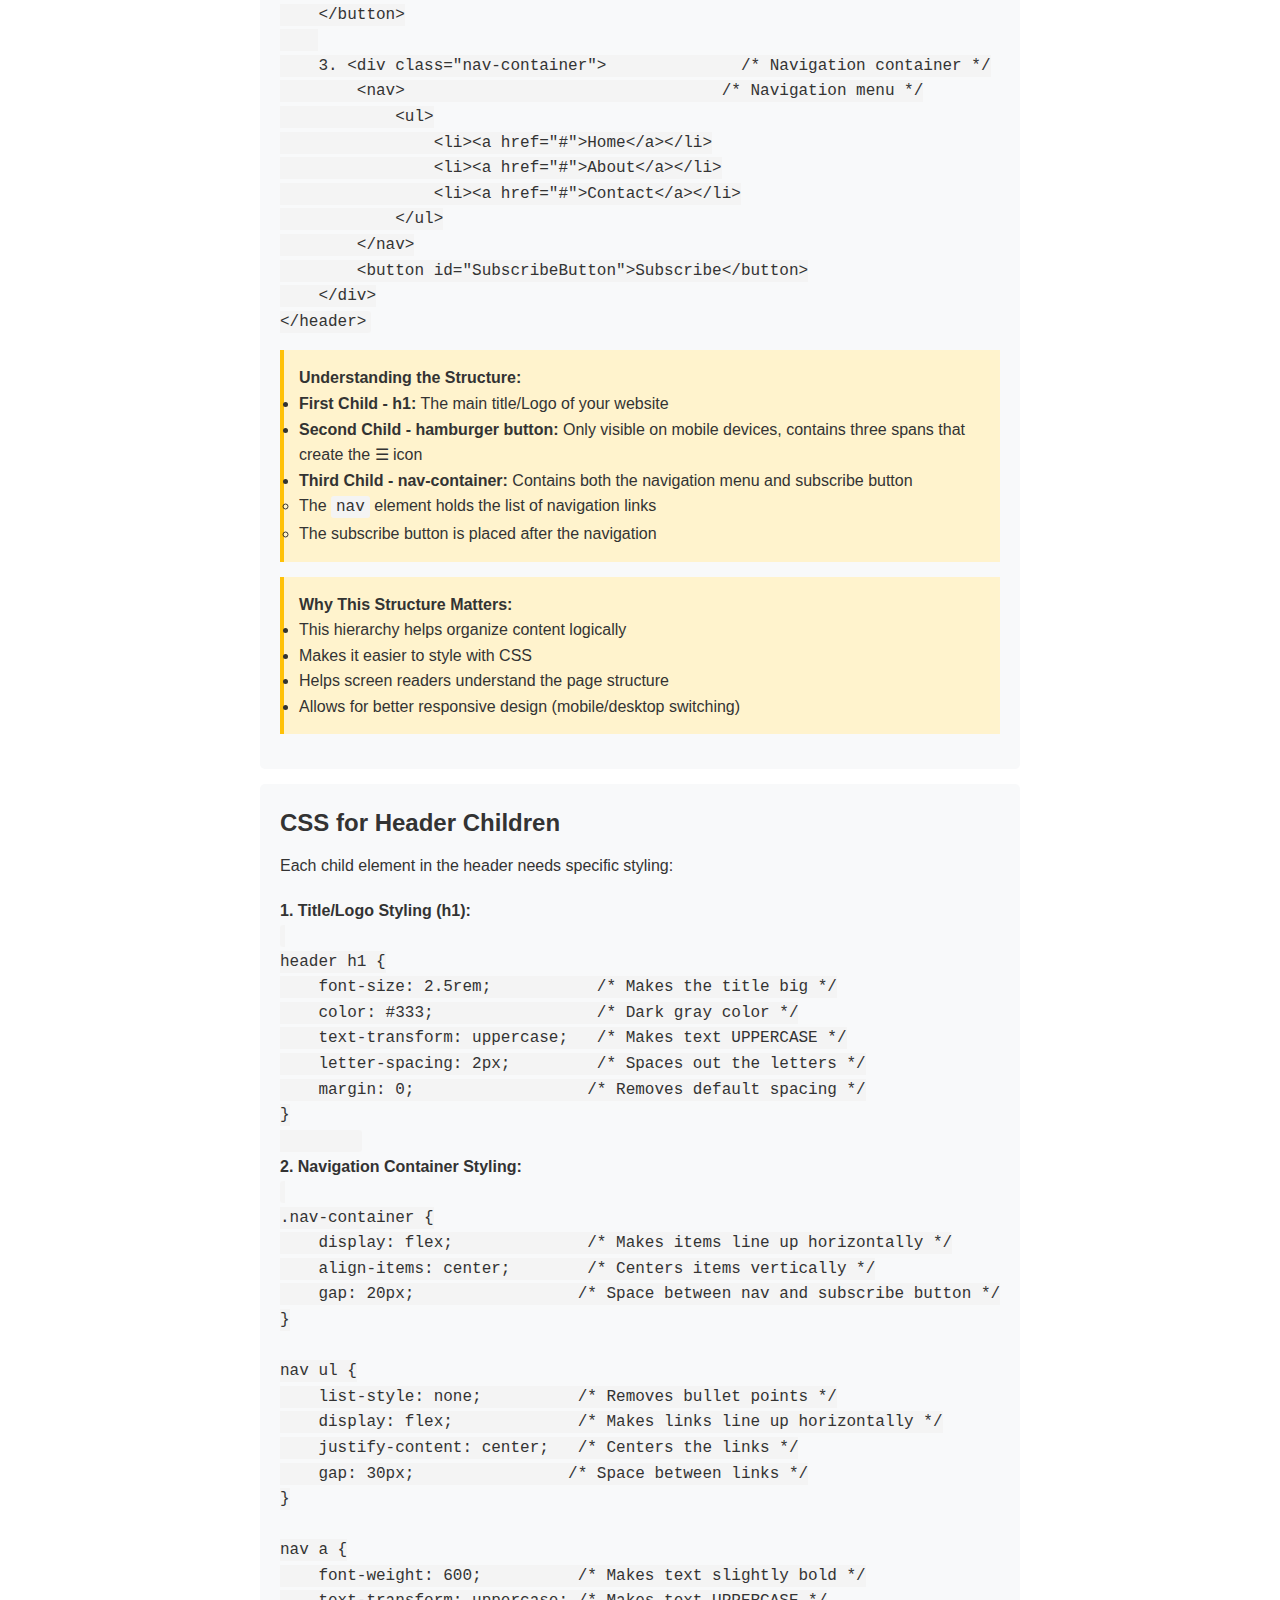
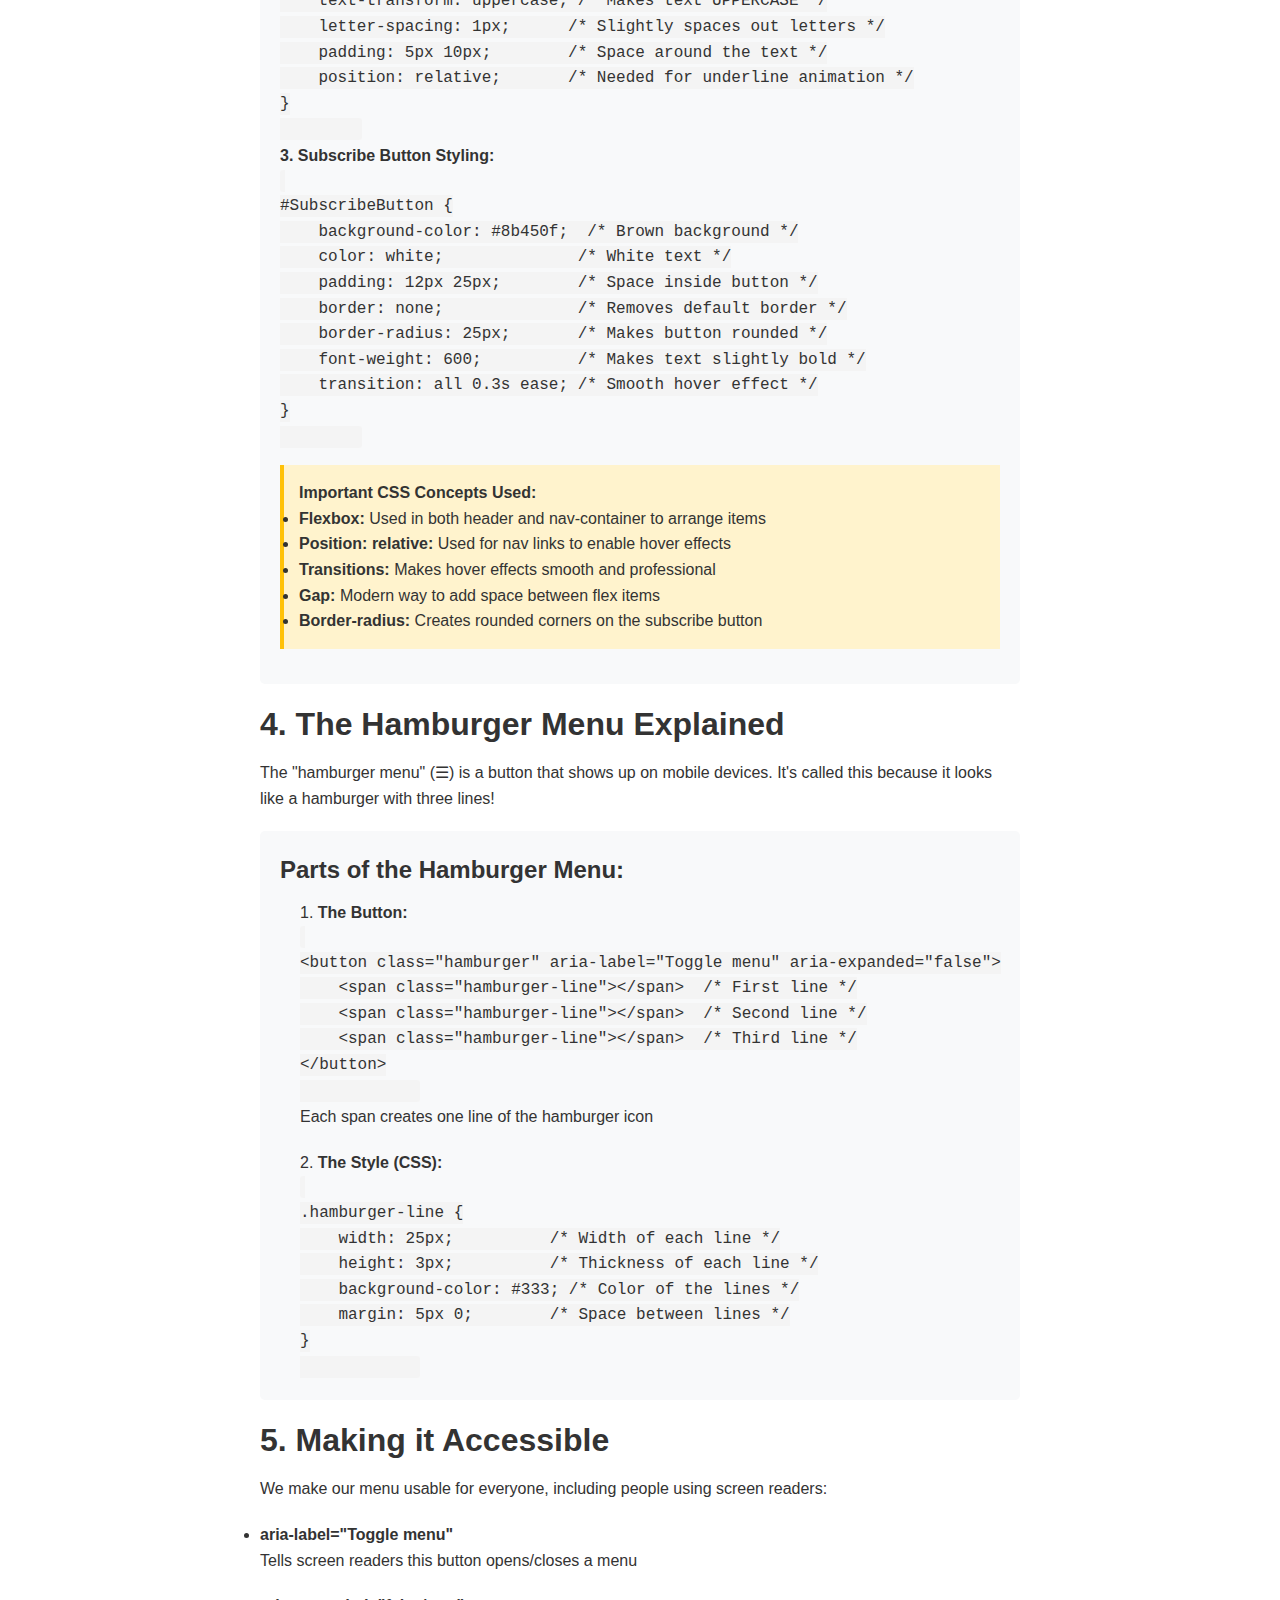
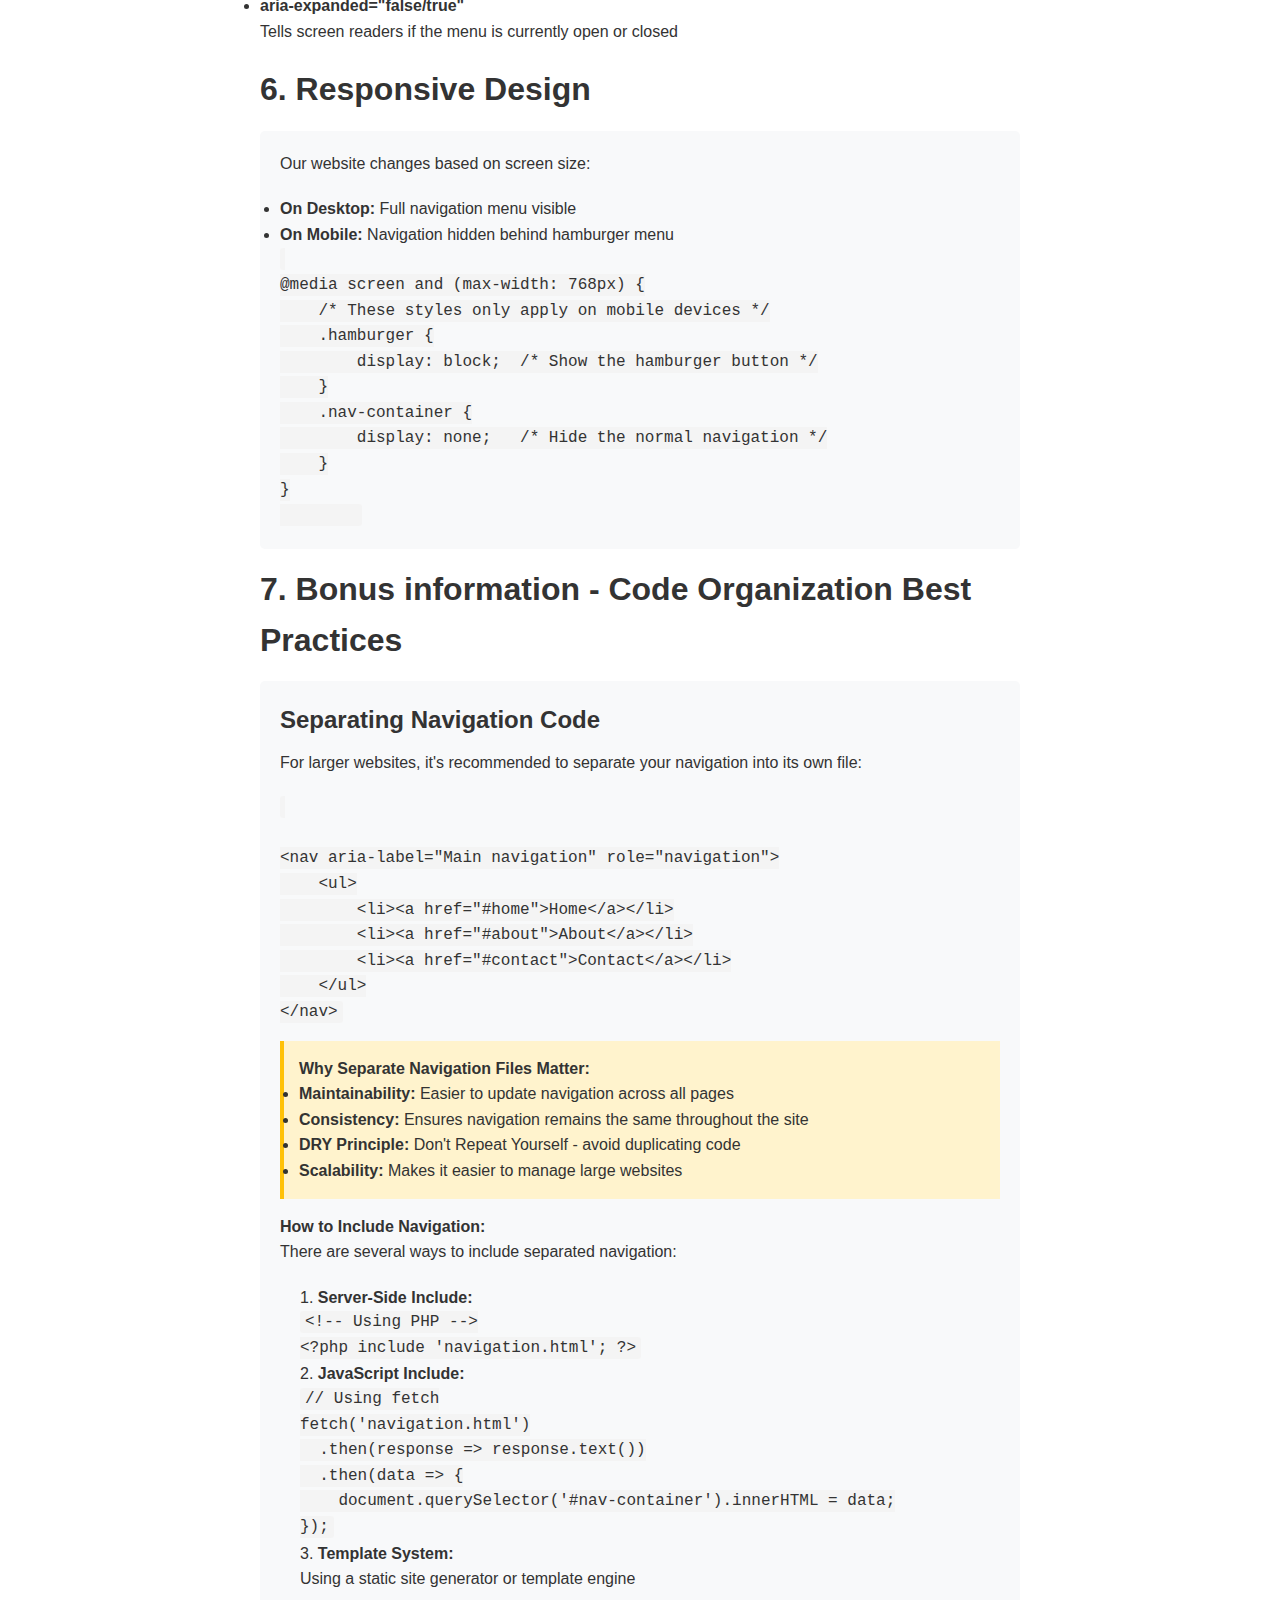
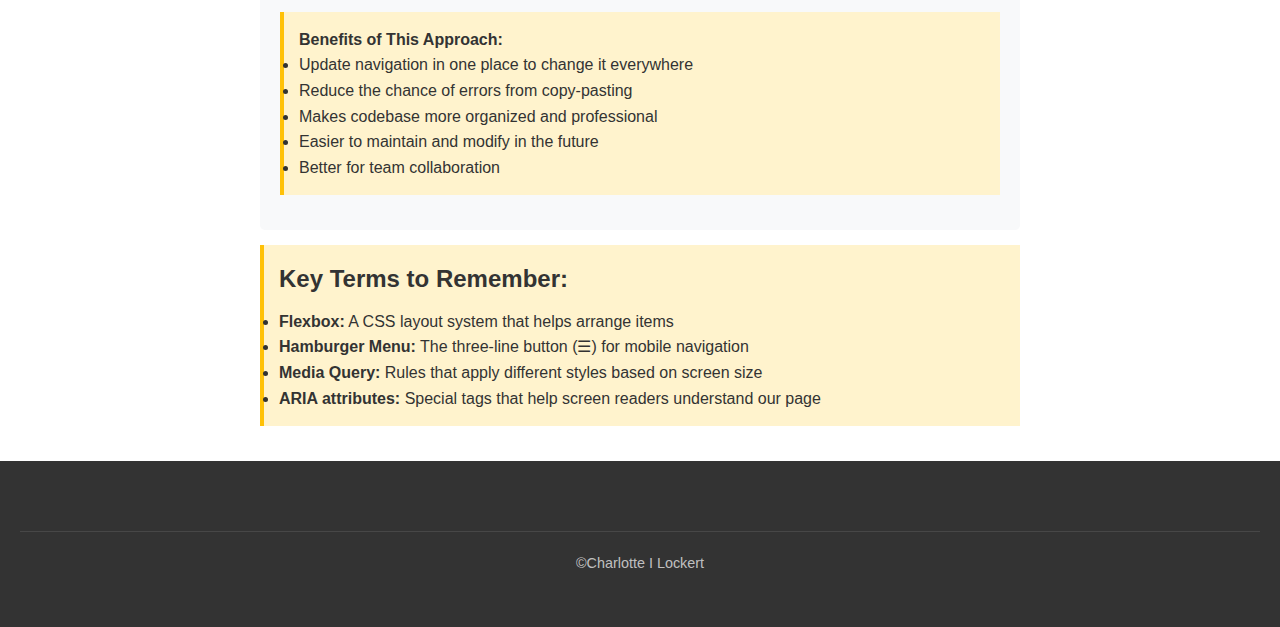
==== commit 92125fe1: "Update exp.html" ====
--- a/exp.html
+++ b/exp.html
@@ -221,7 +221,8 @@
           <h4>Understanding the Structure:</h4>
           <ul>
             <li>
-              <strong>First Child - h1:</strong> The main title of your website
+              <strong>First Child - h1:</strong> The main title/Logo of your
+              website
             </li>
             <li>
               <strong>Second Child - hamburger button:</strong> Only visible on
@@ -258,7 +259,7 @@
         <h3>CSS for Header Children</h3>
         <p>Each child element in the header needs specific styling:</p>
 
-        <h4>1. Title Styling (h1):</h4>
+        <h4>1. Title/Logo Styling (h1):</h4>
         <pre><code>
 header h1 {
     font-size: 2.5rem;           /* Makes the title big */
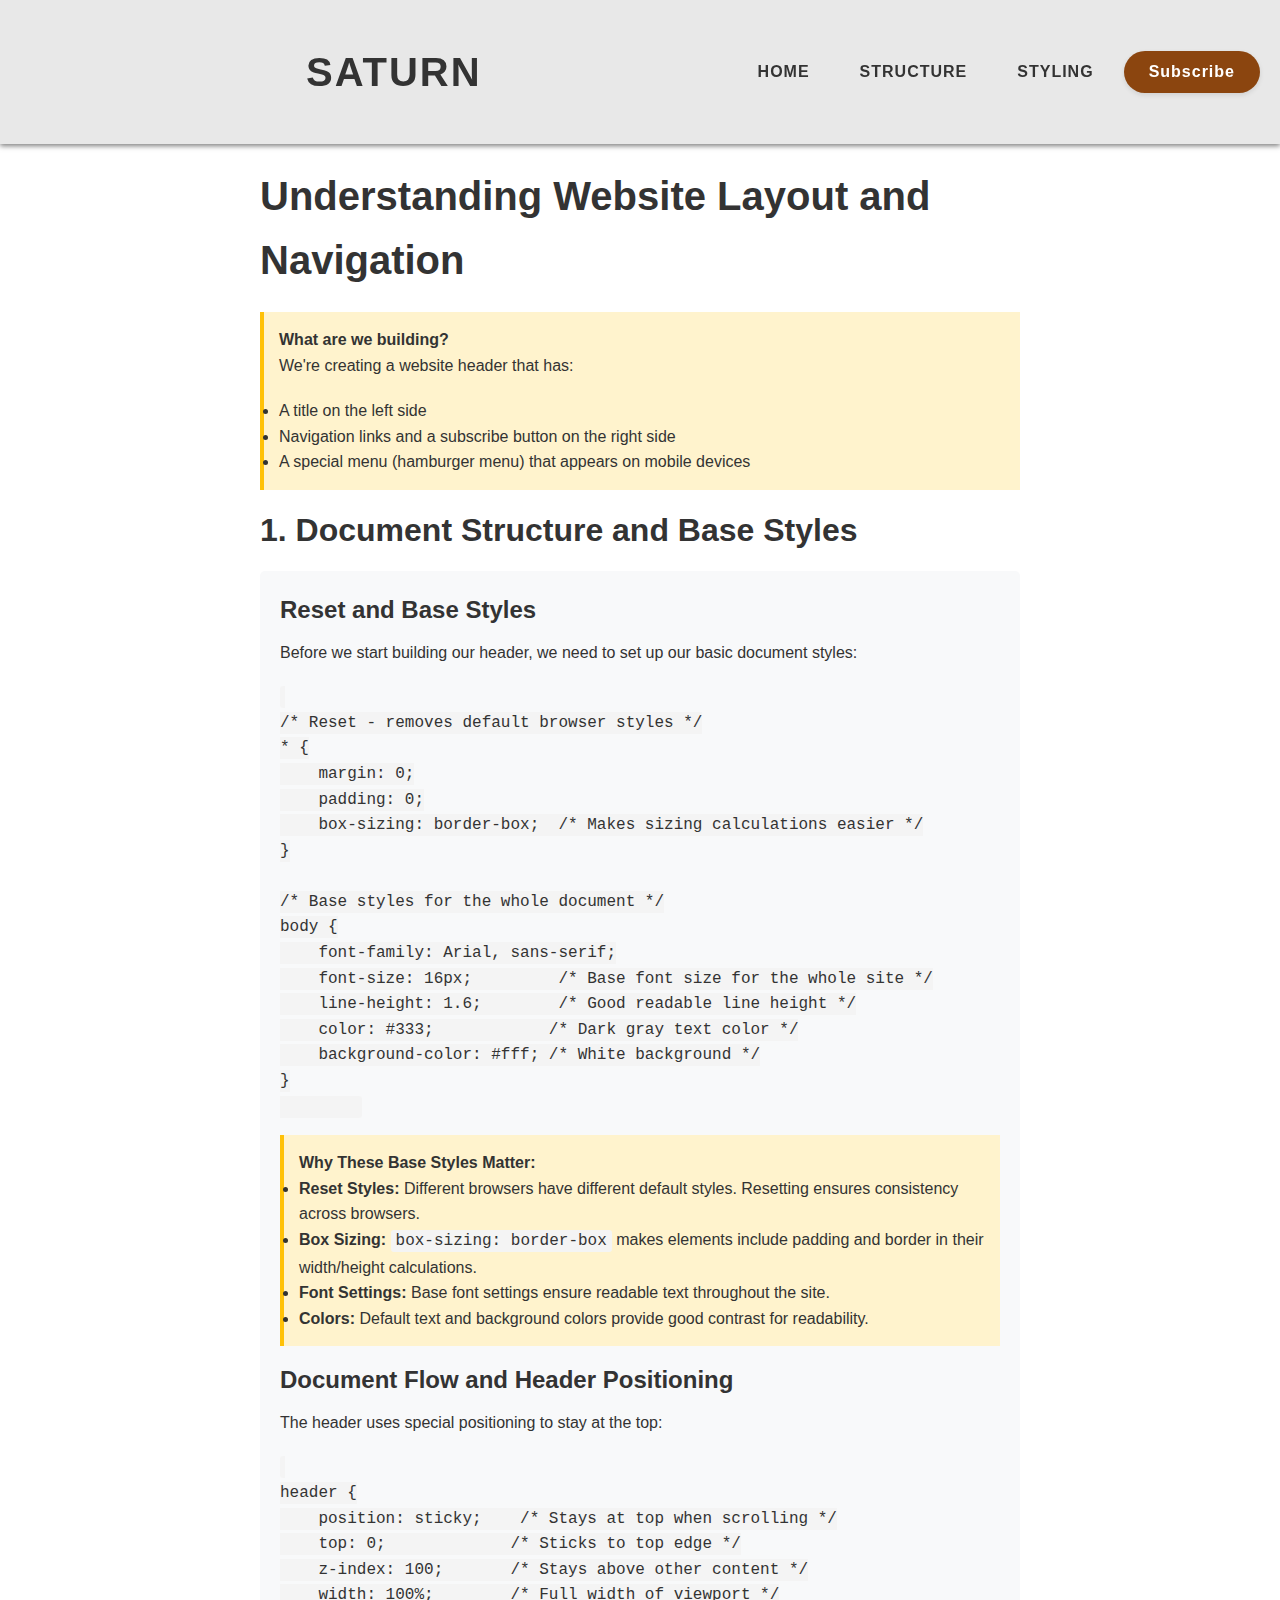
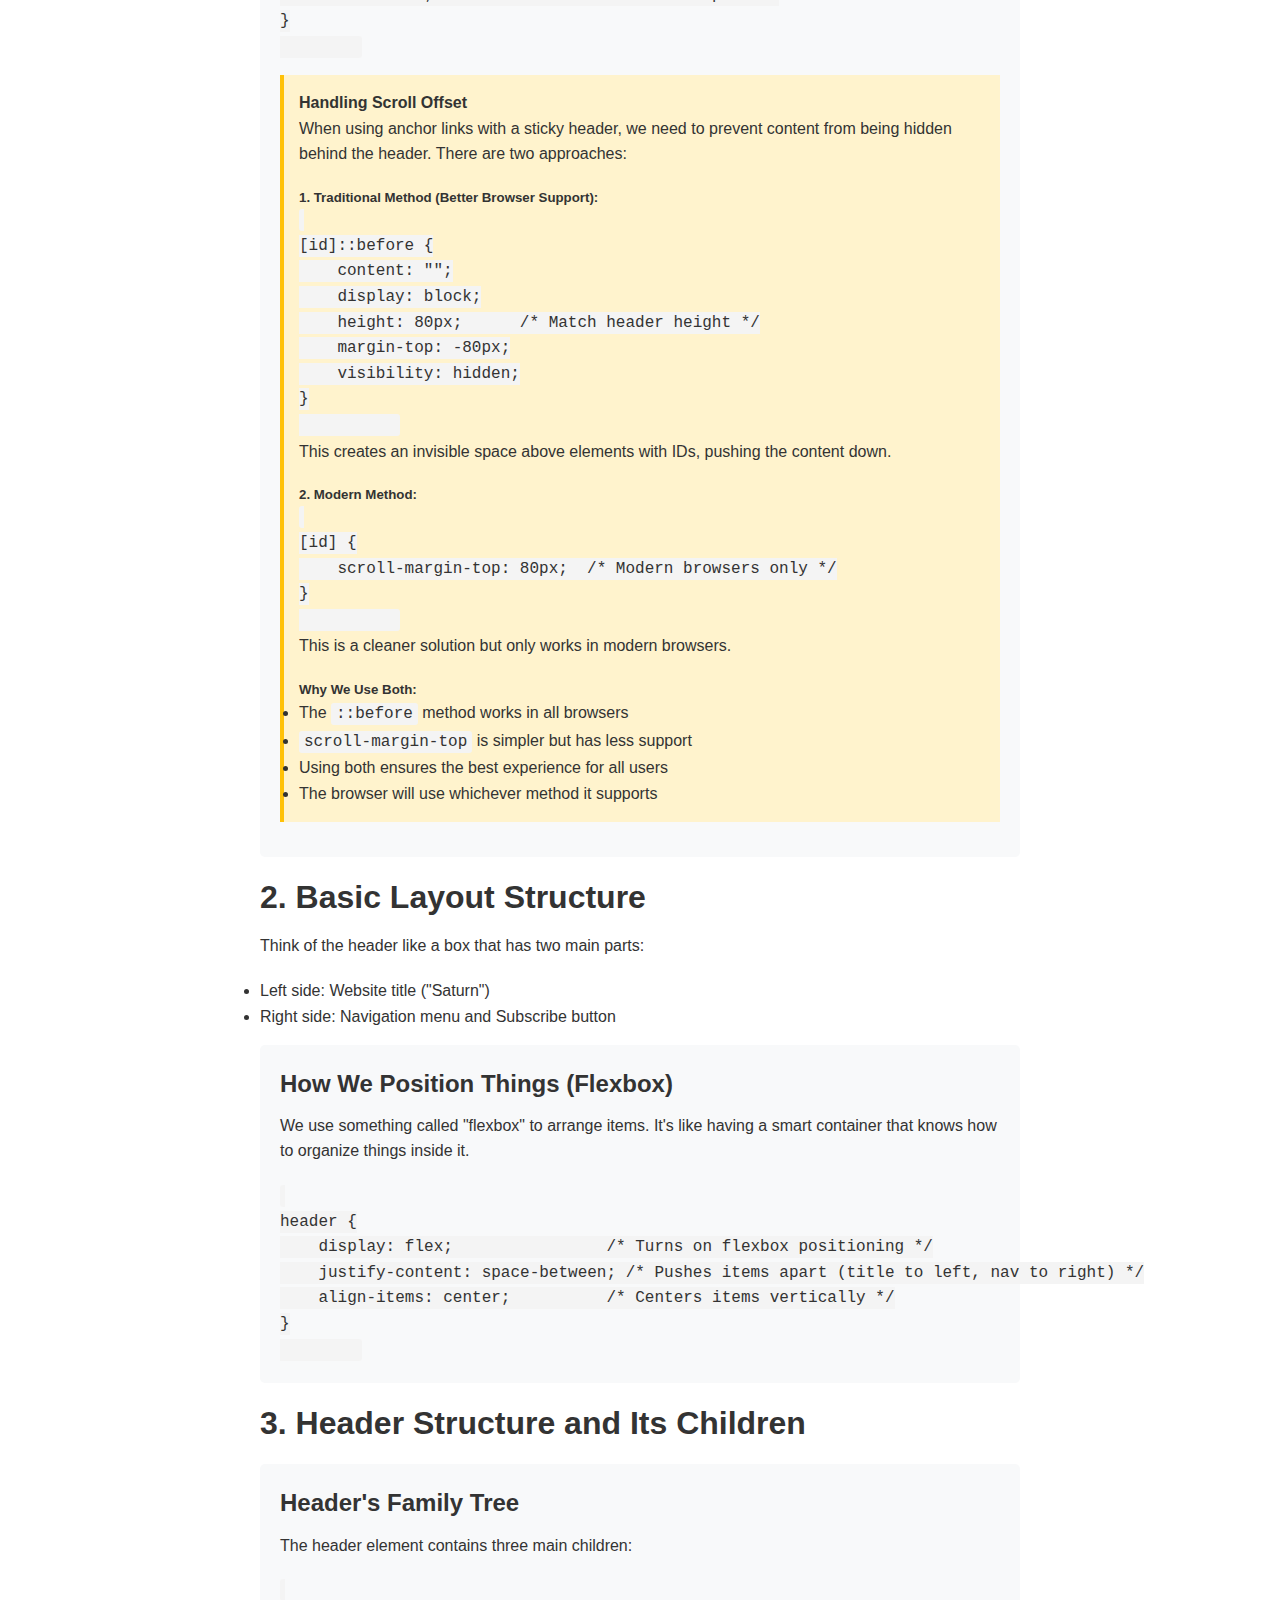
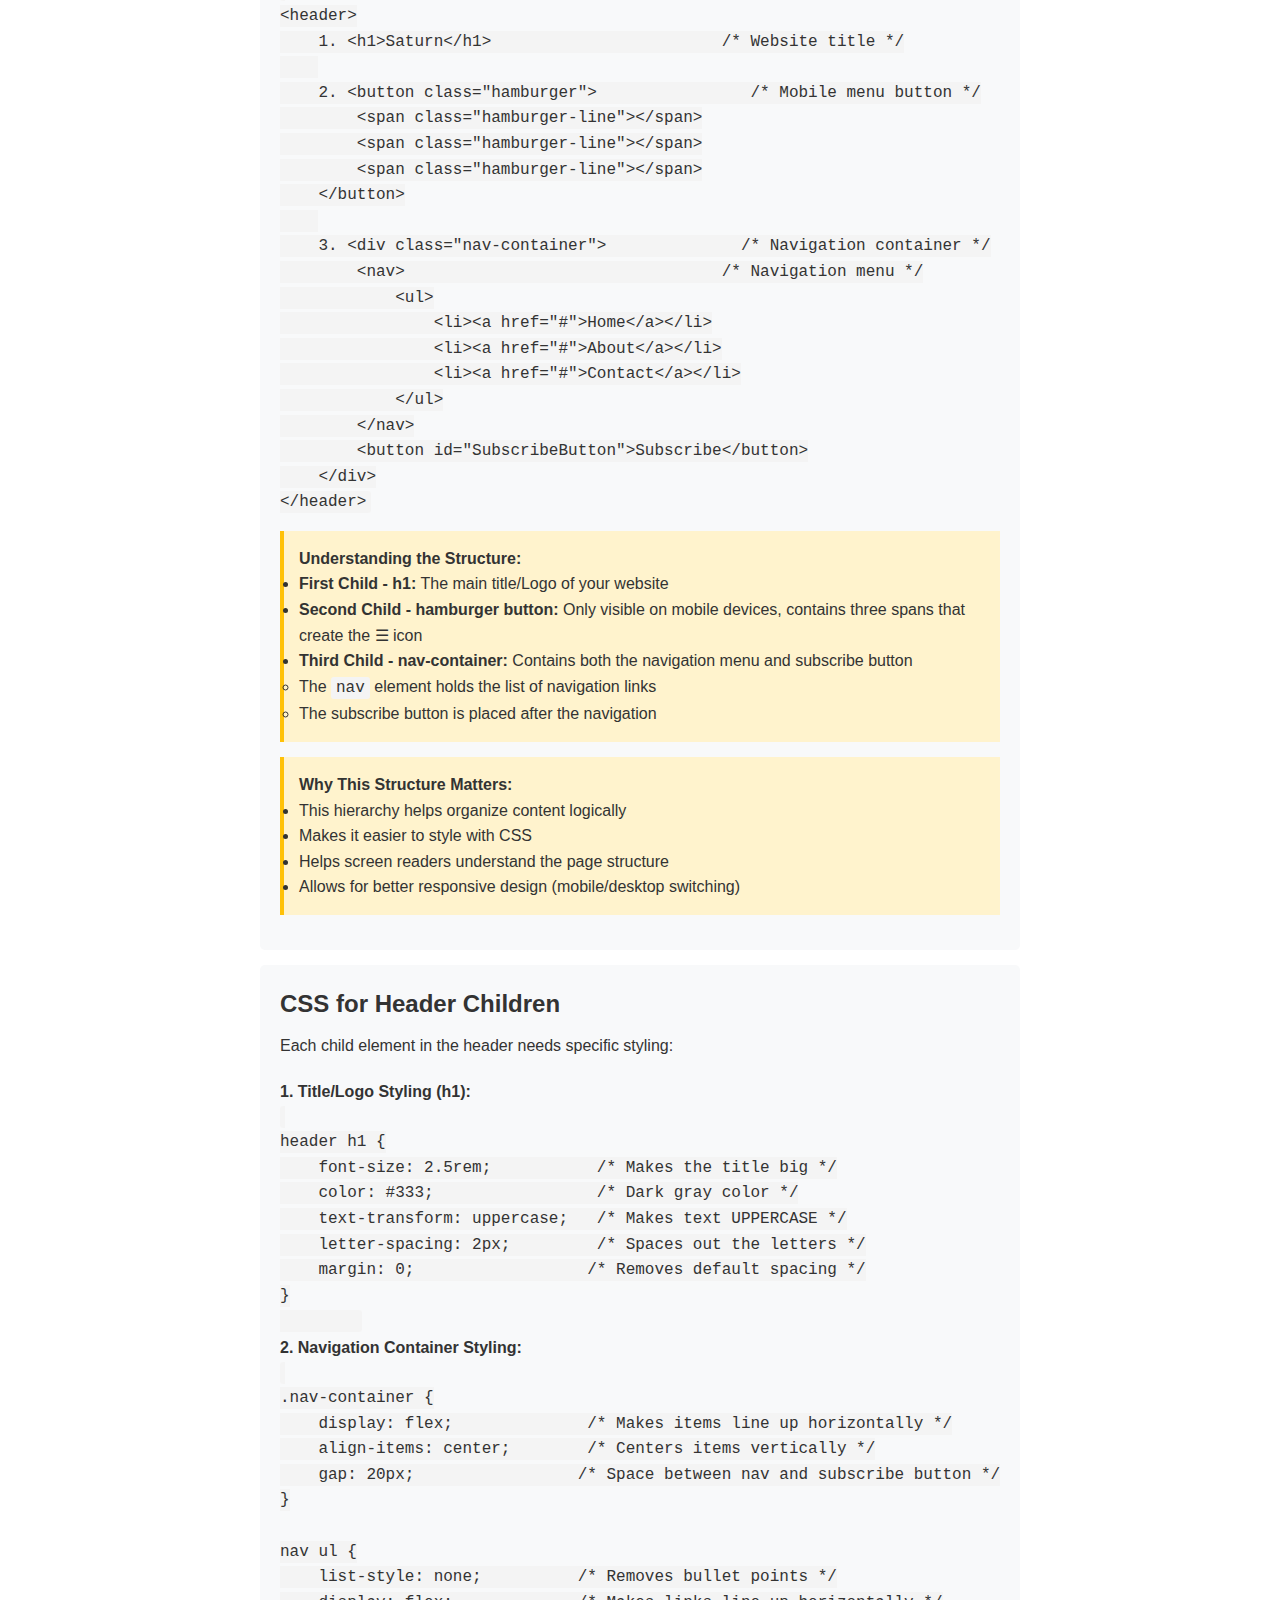
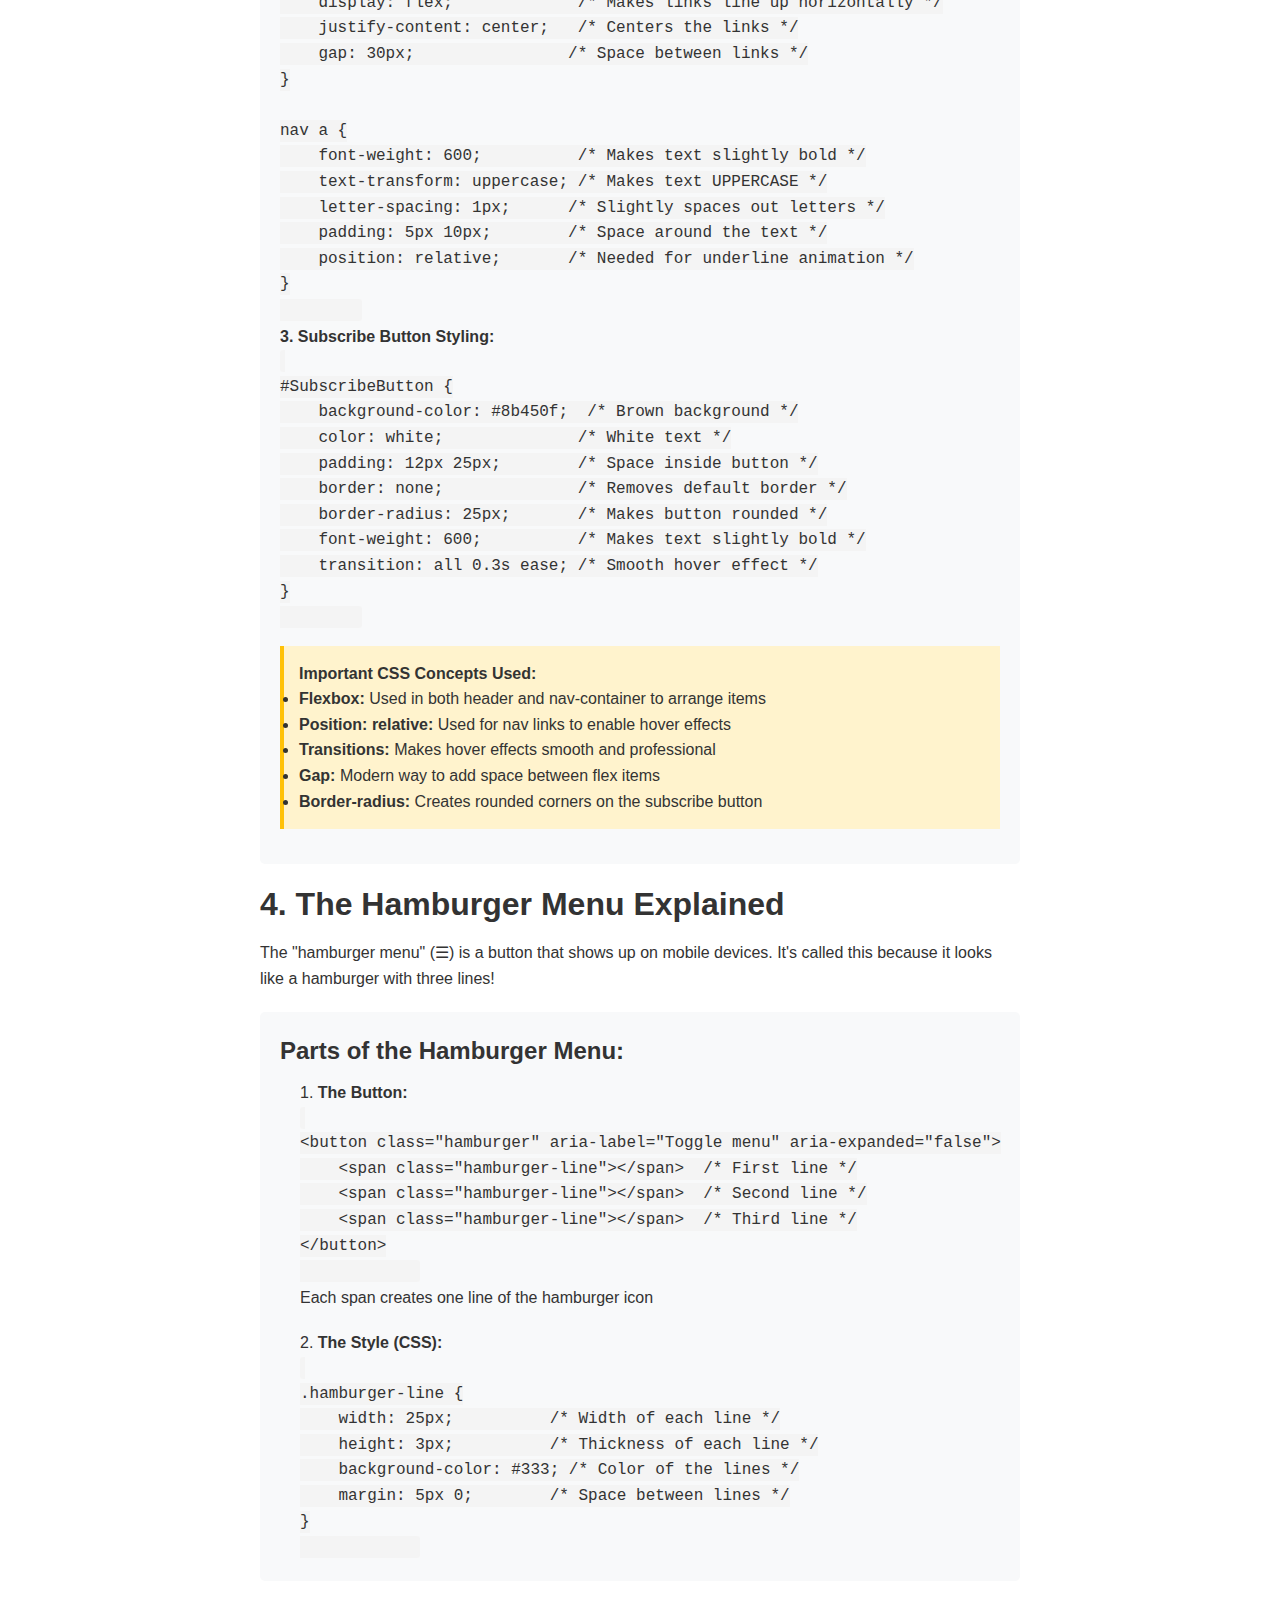
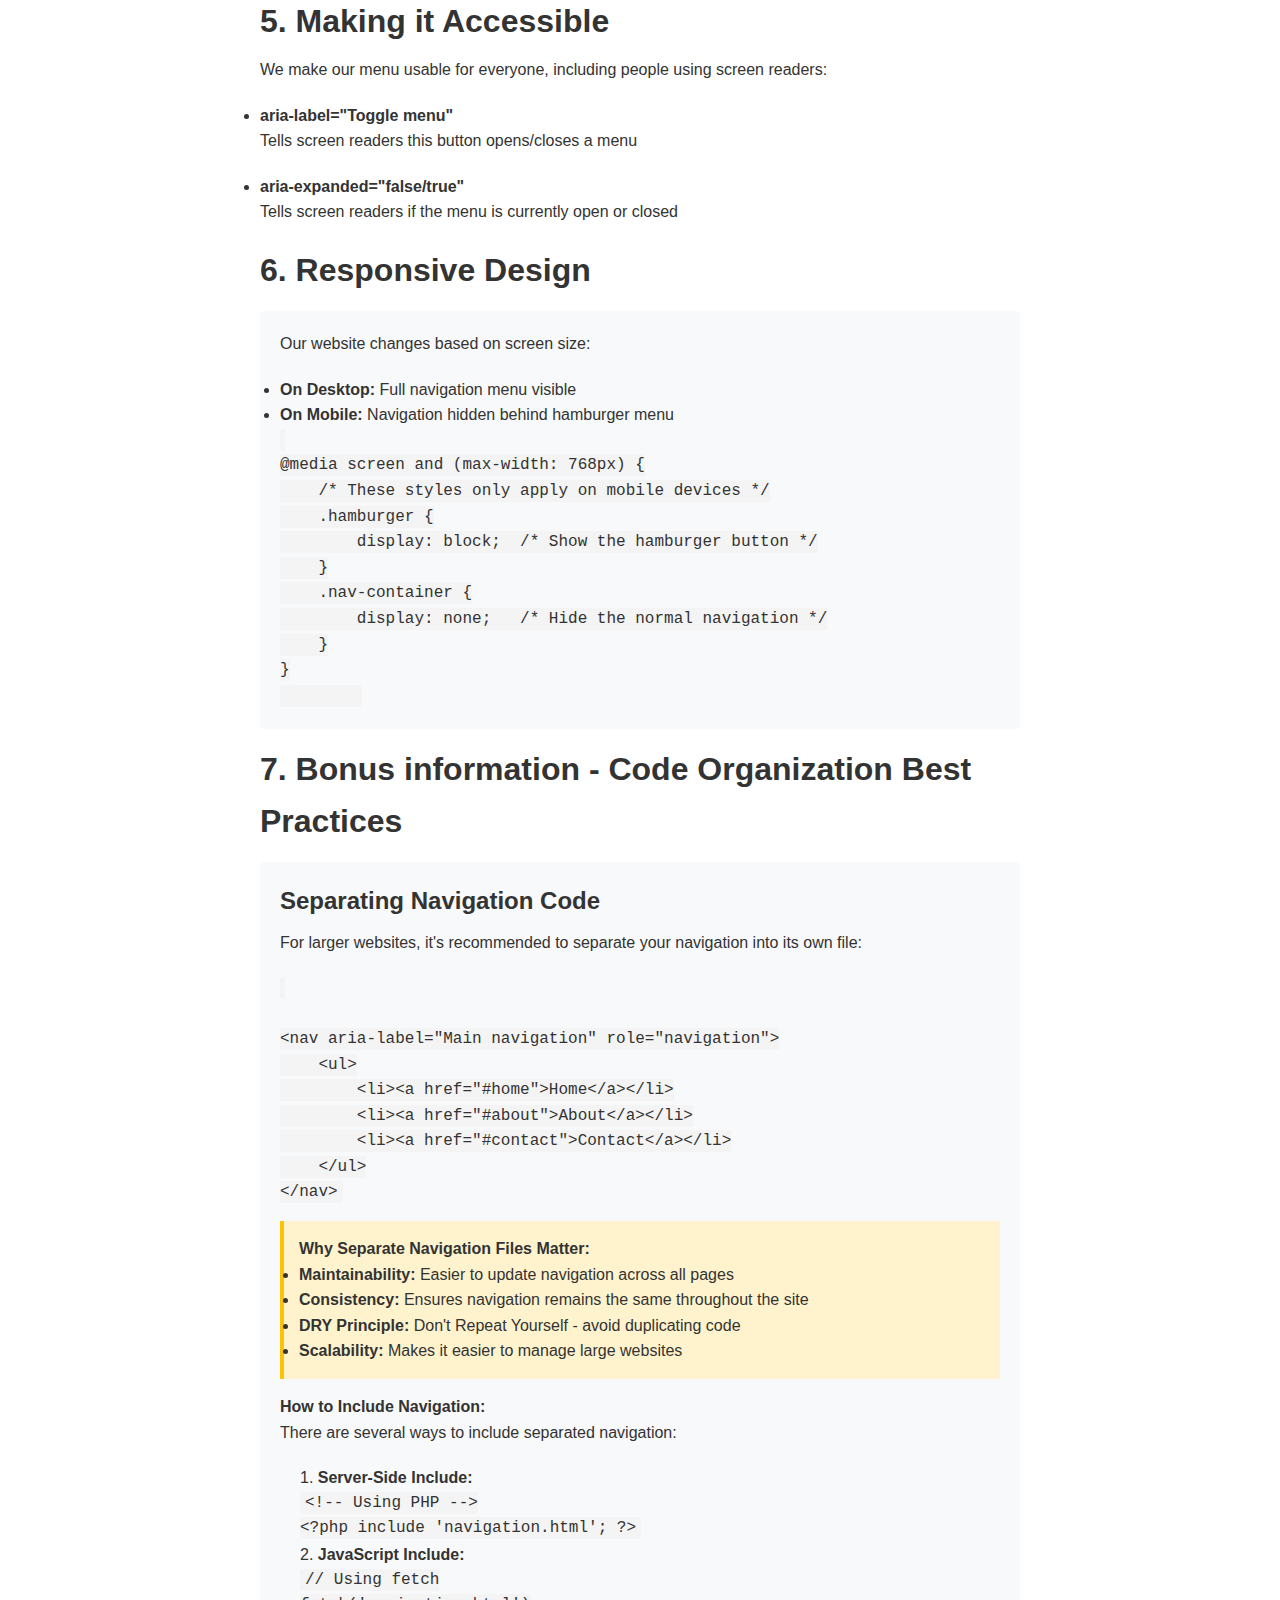
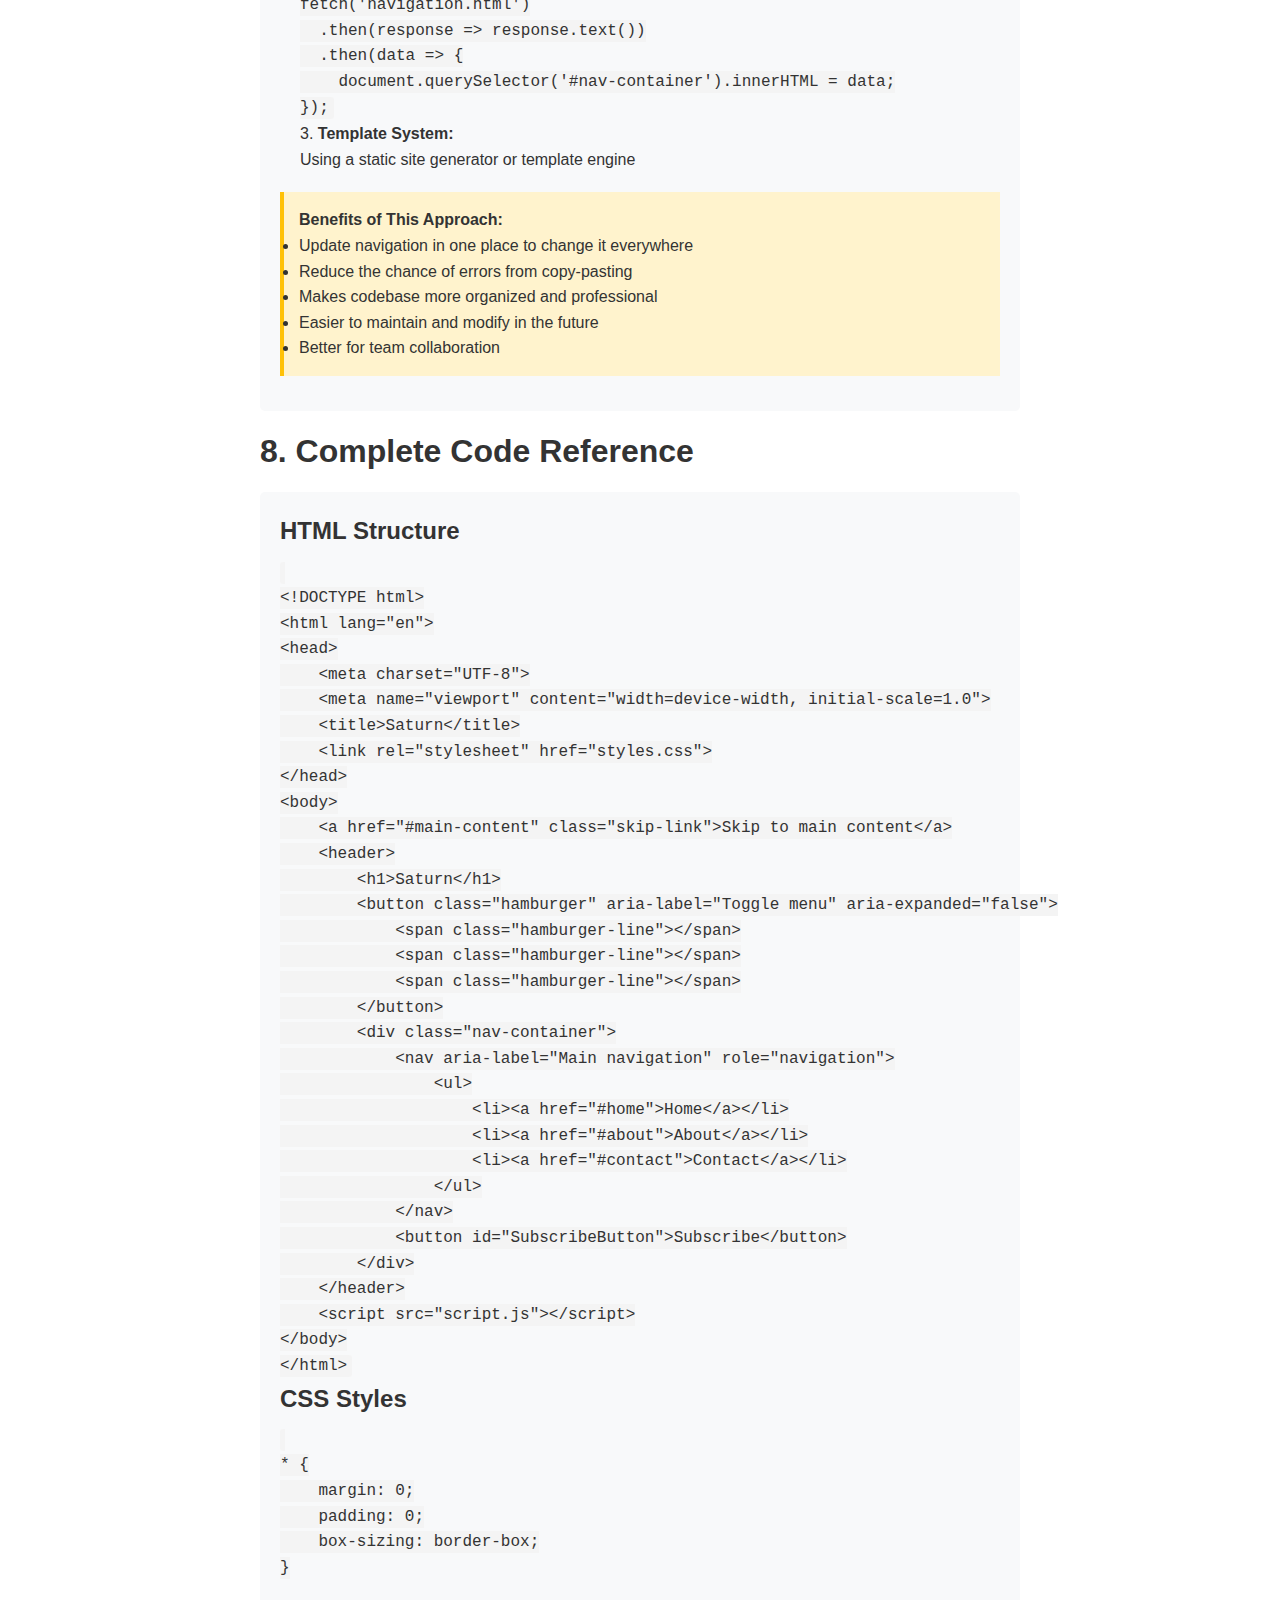
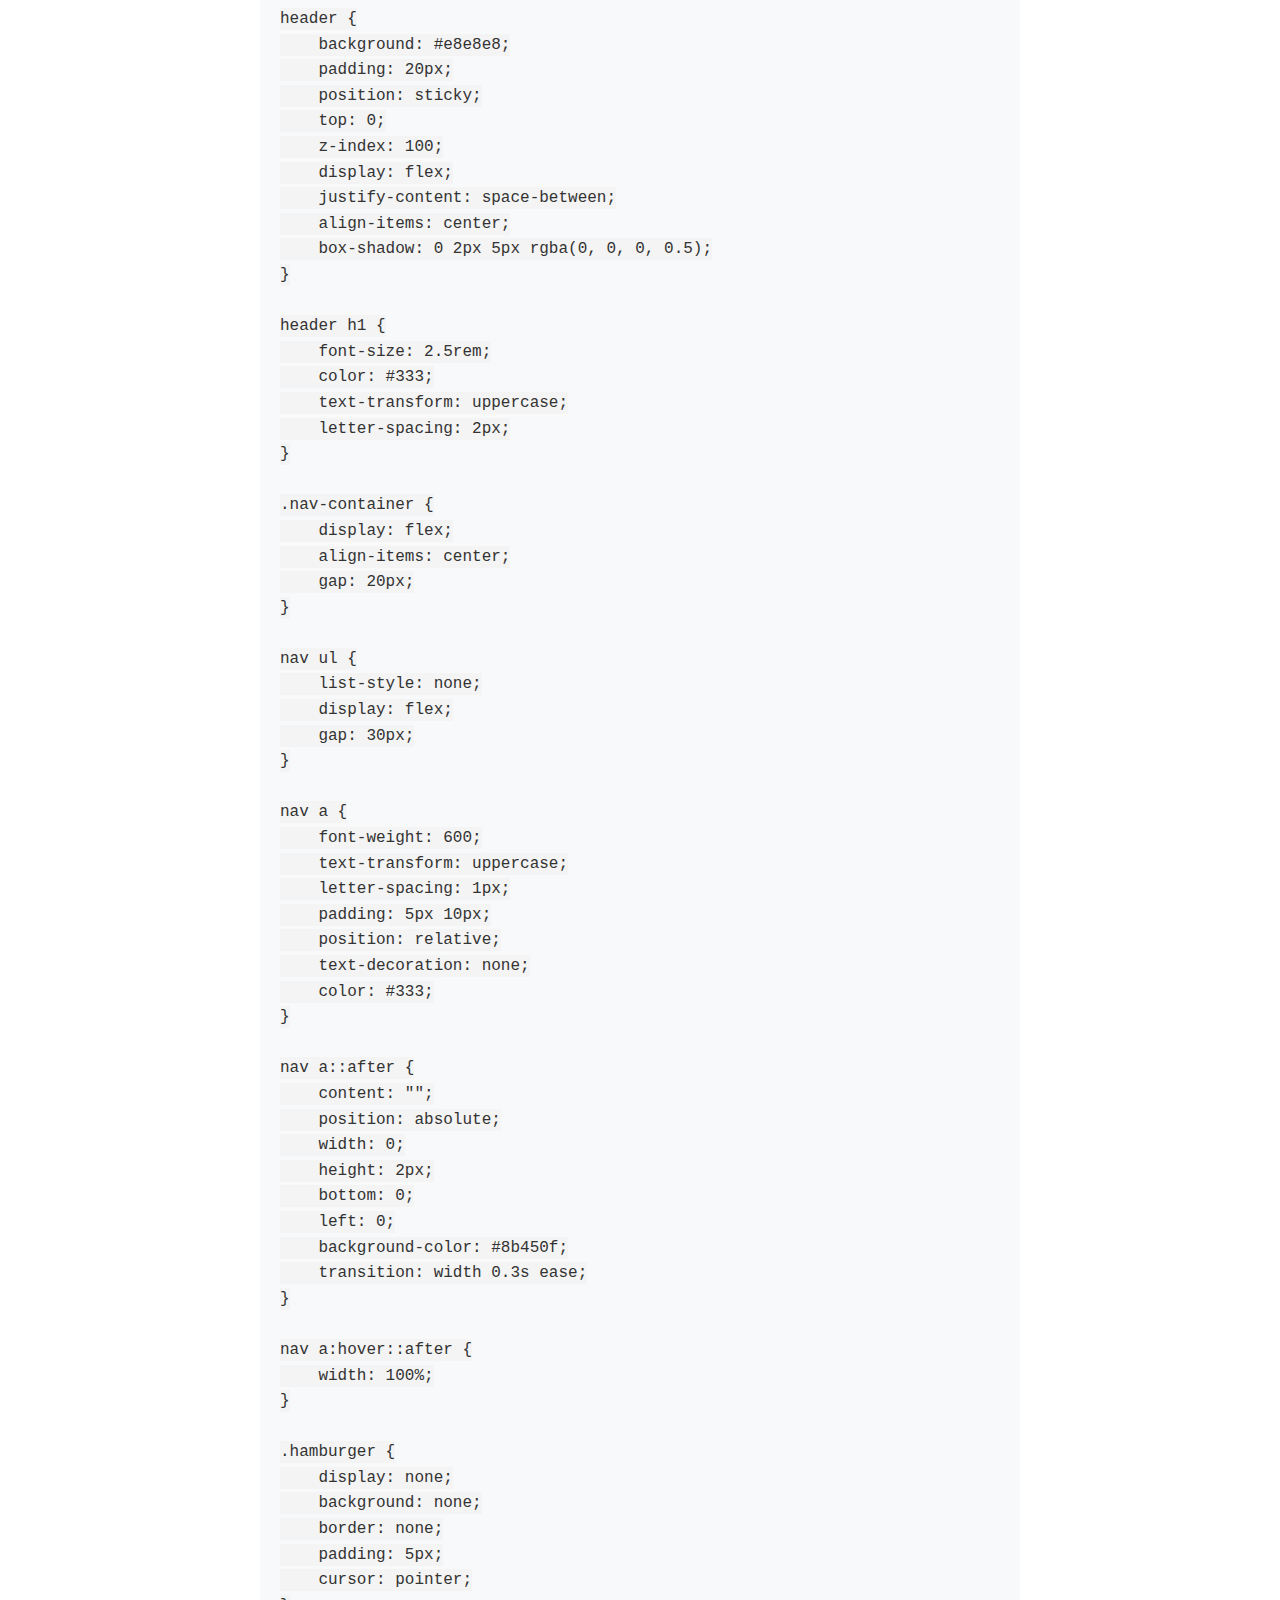
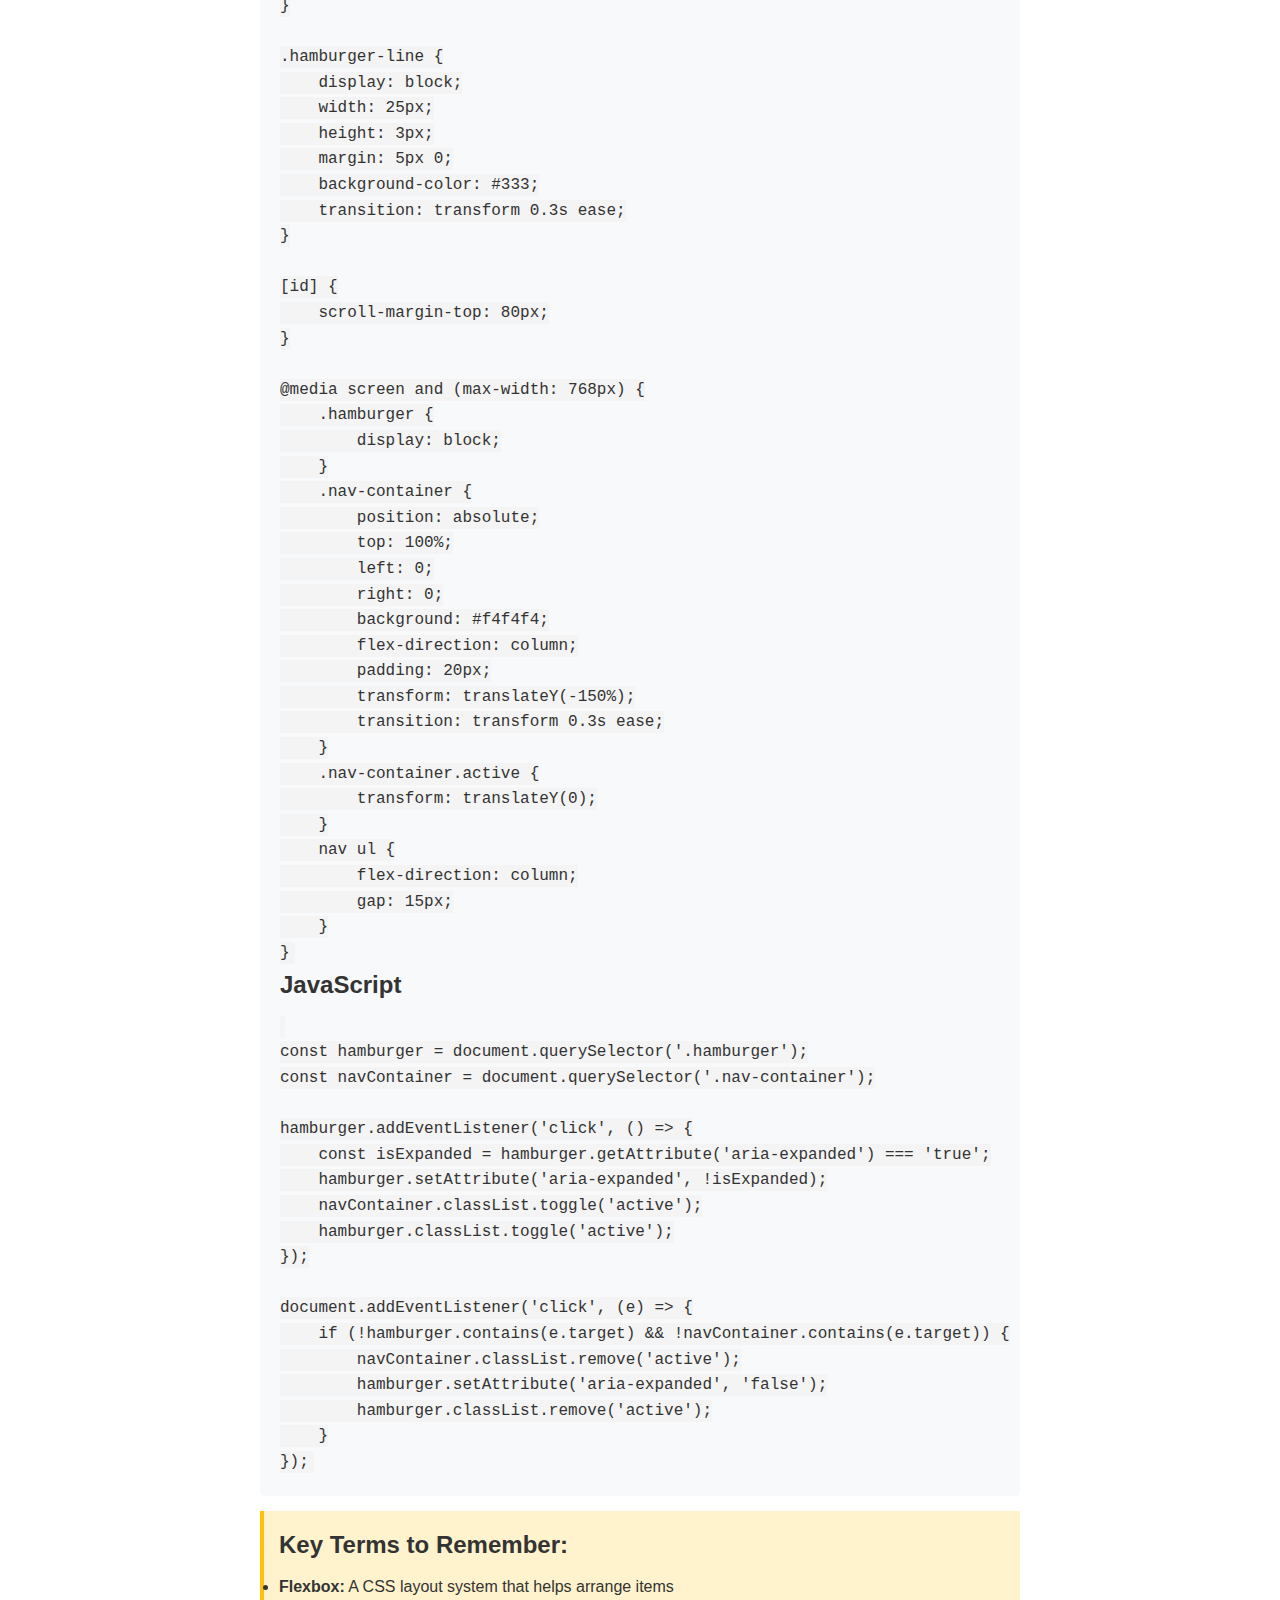
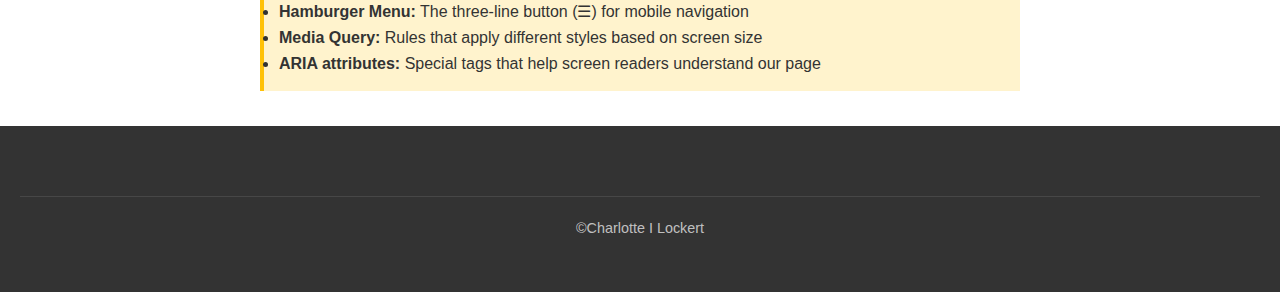
==== commit e0bb4011: "fef" ====
--- a/exp.html
+++ b/exp.html
@@ -136,29 +136,15 @@
         </code></pre>
 
         <div class="note">
-          <h4>Understanding Position: sticky</h4>
-          <ul>
-            <li>The header stays visible when scrolling</li>
-            <li>Helps users access navigation at any time</li>
-            <li>Requires a specified <code>top</code> value</li>
-            <li>
-              Needs proper <code>z-index</code> to stay above other content
-            </li>
-          </ul>
-        </div>
-
-        <h4>Impact on Content Below Header</h4>
-        <p>Because the header is sticky, we need to:</p>
-        <ul>
-          <li>Add proper spacing below the header</li>
-          <li>
-            Ensure content doesn't hide behind the header when using anchor
-            links
-          </li>
-          <li>Account for the header's height in layout calculations</li>
-        </ul>
-        <pre><code>
-/* Offset for fixed header */
+          <h4>Handling Scroll Offset</h4>
+          <p>
+            When using anchor links with a sticky header, we need to prevent
+            content from being hidden behind the header. There are two
+            approaches:
+          </p>
+
+          <h5>1. Traditional Method (Better Browser Support):</h5>
+          <pre><code>
 [id]::before {
     content: "";
     display: block;
@@ -166,7 +152,30 @@
     margin-top: -80px;
     visibility: hidden;
 }
-        </code></pre>
+          </code></pre>
+          <p>
+            This creates an invisible space above elements with IDs, pushing the
+            content down.
+          </p>
+
+          <h5>2. Modern Method:</h5>
+          <pre><code>
+[id] {
+    scroll-margin-top: 80px;  /* Modern browsers only */
+}
+          </code></pre>
+          <p>This is a cleaner solution but only works in modern browsers.</p>
+
+          <h5>Why We Use Both:</h5>
+          <ul>
+            <li>The <code>::before</code> method works in all browsers</li>
+            <li>
+              <code>scroll-margin-top</code> is simpler but has less support
+            </li>
+            <li>Using both ensures the best experience for all users</li>
+            <li>The browser will use whichever method it supports</li>
+          </ul>
+        </div>
       </div>
 
       <h2>2. Basic Layout Structure</h2>
@@ -479,6 +488,172 @@
             <li>Better for team collaboration</li>
           </ul>
         </div>
+      </div>
+
+      <h2>8. Complete Code Reference</h2>
+      <div class="example">
+        <h3>HTML Structure</h3>
+        <pre><code>
+&lt;!DOCTYPE html&gt;
+&lt;html lang="en"&gt;
+&lt;head&gt;
+    &lt;meta charset="UTF-8"&gt;
+    &lt;meta name="viewport" content="width=device-width, initial-scale=1.0"&gt;
+    &lt;title&gt;Saturn&lt;/title&gt;
+    &lt;link rel="stylesheet" href="styles.css"&gt;
+&lt;/head&gt;
+&lt;body&gt;
+    &lt;a href="#main-content" class="skip-link"&gt;Skip to main content&lt;/a&gt;
+    &lt;header&gt;
+        &lt;h1&gt;Saturn&lt;/h1&gt;
+        &lt;button class="hamburger" aria-label="Toggle menu" aria-expanded="false"&gt;
+            &lt;span class="hamburger-line"&gt;&lt;/span&gt;
+            &lt;span class="hamburger-line"&gt;&lt;/span&gt;
+            &lt;span class="hamburger-line"&gt;&lt;/span&gt;
+        &lt;/button&gt;
+        &lt;div class="nav-container"&gt;
+            &lt;nav aria-label="Main navigation" role="navigation"&gt;
+                &lt;ul&gt;
+                    &lt;li&gt;&lt;a href="#home"&gt;Home&lt;/a&gt;&lt;/li&gt;
+                    &lt;li&gt;&lt;a href="#about"&gt;About&lt;/a&gt;&lt;/li&gt;
+                    &lt;li&gt;&lt;a href="#contact"&gt;Contact&lt;/a&gt;&lt;/li&gt;
+                &lt;/ul&gt;
+            &lt;/nav&gt;
+            &lt;button id="SubscribeButton"&gt;Subscribe&lt;/button&gt;
+        &lt;/div&gt;
+    &lt;/header&gt;
+    &lt;script src="script.js"&gt;&lt;/script&gt;
+&lt;/body&gt;
+&lt;/html&gt;</code></pre>
+
+        <h3>CSS Styles</h3>
+        <pre><code>
+* {
+    margin: 0;
+    padding: 0;
+    box-sizing: border-box;
+}
+
+header {
+    background: #e8e8e8;
+    padding: 20px;
+    position: sticky;
+    top: 0;
+    z-index: 100;
+    display: flex;
+    justify-content: space-between;
+    align-items: center;
+    box-shadow: 0 2px 5px rgba(0, 0, 0, 0.5);
+}
+
+header h1 {
+    font-size: 2.5rem;
+    color: #333;
+    text-transform: uppercase;
+    letter-spacing: 2px;
+}
+
+.nav-container {
+    display: flex;
+    align-items: center;
+    gap: 20px;
+}
+
+nav ul {
+    list-style: none;
+    display: flex;
+    gap: 30px;
+}
+
+nav a {
+    font-weight: 600;
+    text-transform: uppercase;
+    letter-spacing: 1px;
+    padding: 5px 10px;
+    position: relative;
+    text-decoration: none;
+    color: #333;
+}
+
+nav a::after {
+    content: "";
+    position: absolute;
+    width: 0;
+    height: 2px;
+    bottom: 0;
+    left: 0;
+    background-color: #8b450f;
+    transition: width 0.3s ease;
+}
+
+nav a:hover::after {
+    width: 100%;
+}
+
+.hamburger {
+    display: none;
+    background: none;
+    border: none;
+    padding: 5px;
+    cursor: pointer;
+}
+
+.hamburger-line {
+    display: block;
+    width: 25px;
+    height: 3px;
+    margin: 5px 0;
+    background-color: #333;
+    transition: transform 0.3s ease;
+}
+
+[id] {
+    scroll-margin-top: 80px;
+}
+
+@media screen and (max-width: 768px) {
+    .hamburger {
+        display: block;
+    }
+    .nav-container {
+        position: absolute;
+        top: 100%;
+        left: 0;
+        right: 0;
+        background: #f4f4f4;
+        flex-direction: column;
+        padding: 20px;
+        transform: translateY(-150%);
+        transition: transform 0.3s ease;
+    }
+    .nav-container.active {
+        transform: translateY(0);
+    }
+    nav ul {
+        flex-direction: column;
+        gap: 15px;
+    }
+}</code></pre>
+
+        <h3>JavaScript</h3>
+        <pre><code>
+const hamburger = document.querySelector('.hamburger');
+const navContainer = document.querySelector('.nav-container');
+
+hamburger.addEventListener('click', () => {
+    const isExpanded = hamburger.getAttribute('aria-expanded') === 'true';
+    hamburger.setAttribute('aria-expanded', !isExpanded);
+    navContainer.classList.toggle('active');
+    hamburger.classList.toggle('active');
+});
+
+document.addEventListener('click', (e) => {
+    if (!hamburger.contains(e.target) && !navContainer.contains(e.target)) {
+        navContainer.classList.remove('active');
+        hamburger.setAttribute('aria-expanded', 'false');
+        hamburger.classList.remove('active');
+    }
+});</code></pre>
       </div>
 
       <div class="note">
--- a/styles.css
+++ b/styles.css
@@ -128,12 +128,24 @@
 }
 
 /* Offset for fixed header, to show all of the content under the header when usin anchor tags */
+header::before {
+  content: "";
+  display: block;
+  height: 80px;
+  margin-top: -80px;
+  visibility: hidden;
+}
+
 [id]::before {
   content: "";
   display: block;
-  height: 140px; /* Adjust this for header height */
-  margin-top: -140px; /* Adjust this for header height */
+  height: 80px;
+  margin-top: -80px;
   visibility: hidden;
+}
+
+[id] {
+  scroll-margin-top: 80px; /* Modern browsers support this */
 }
 
 /* Buttons */
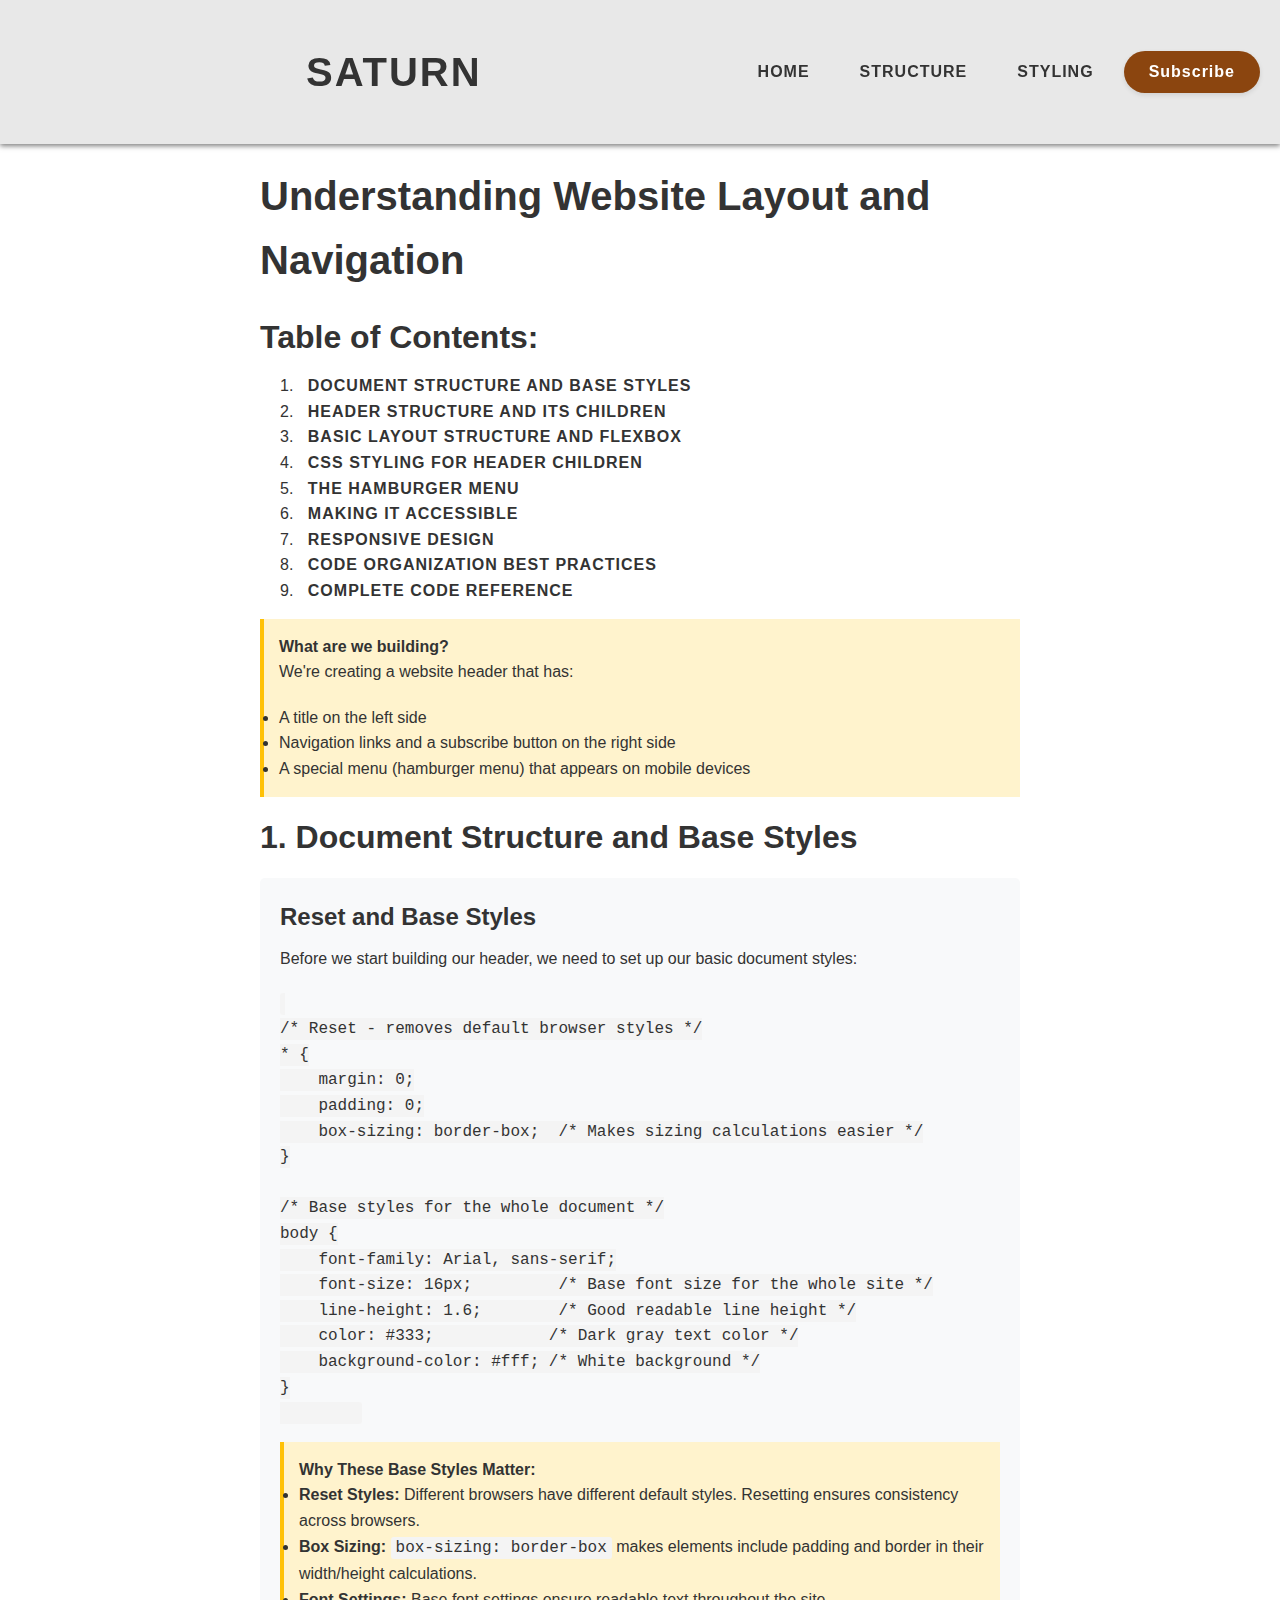
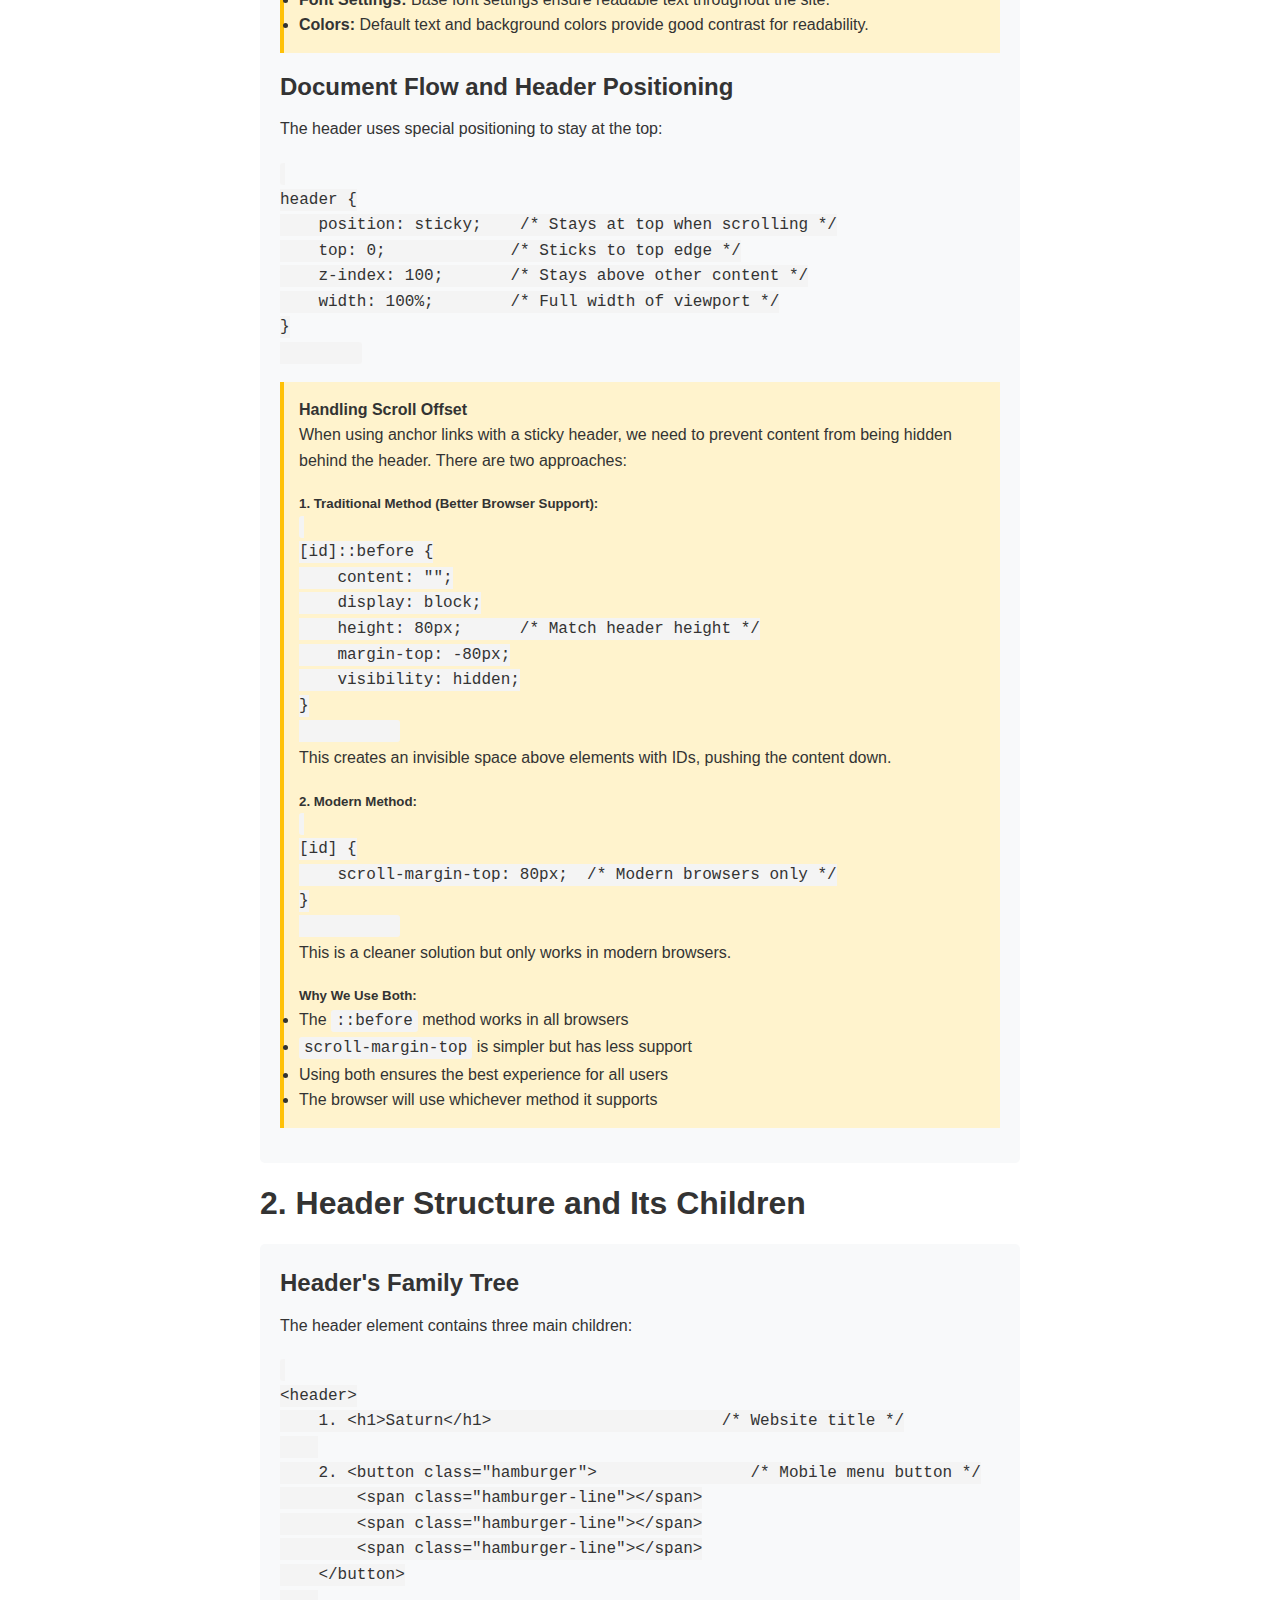
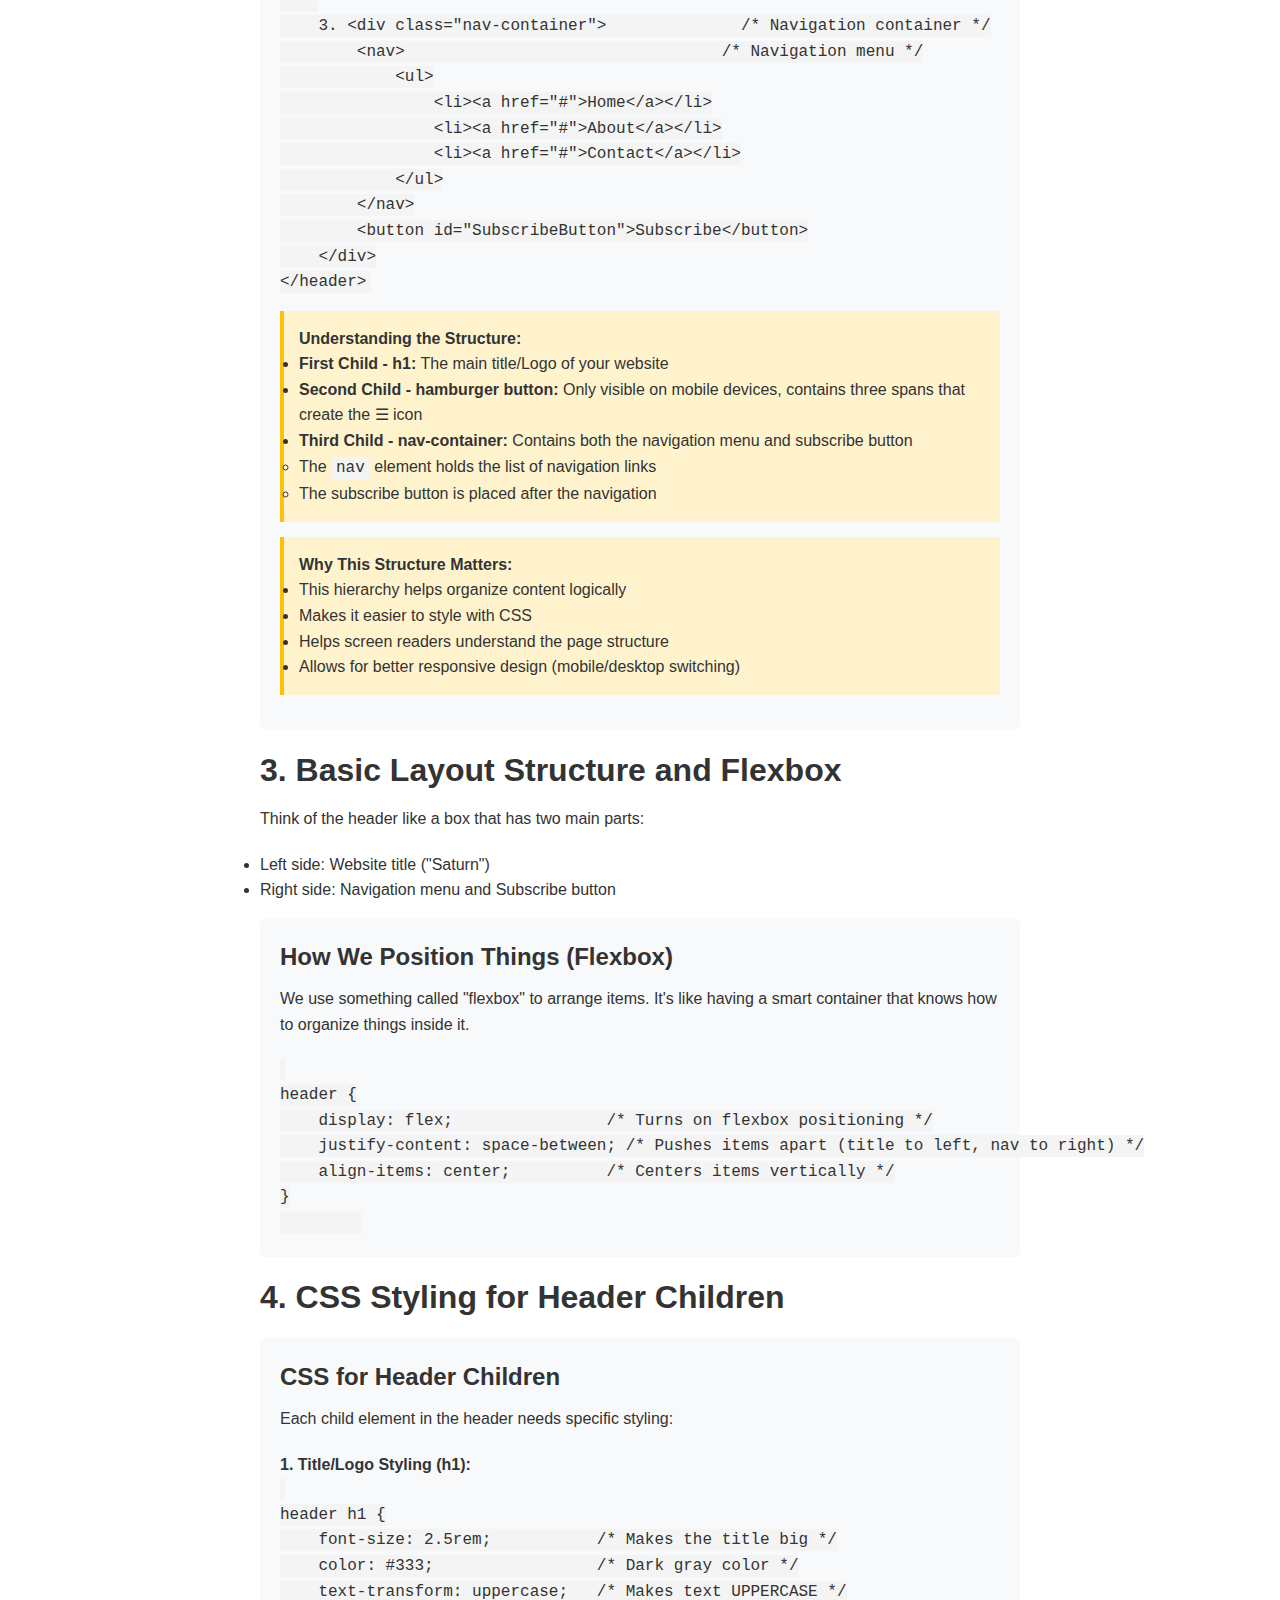
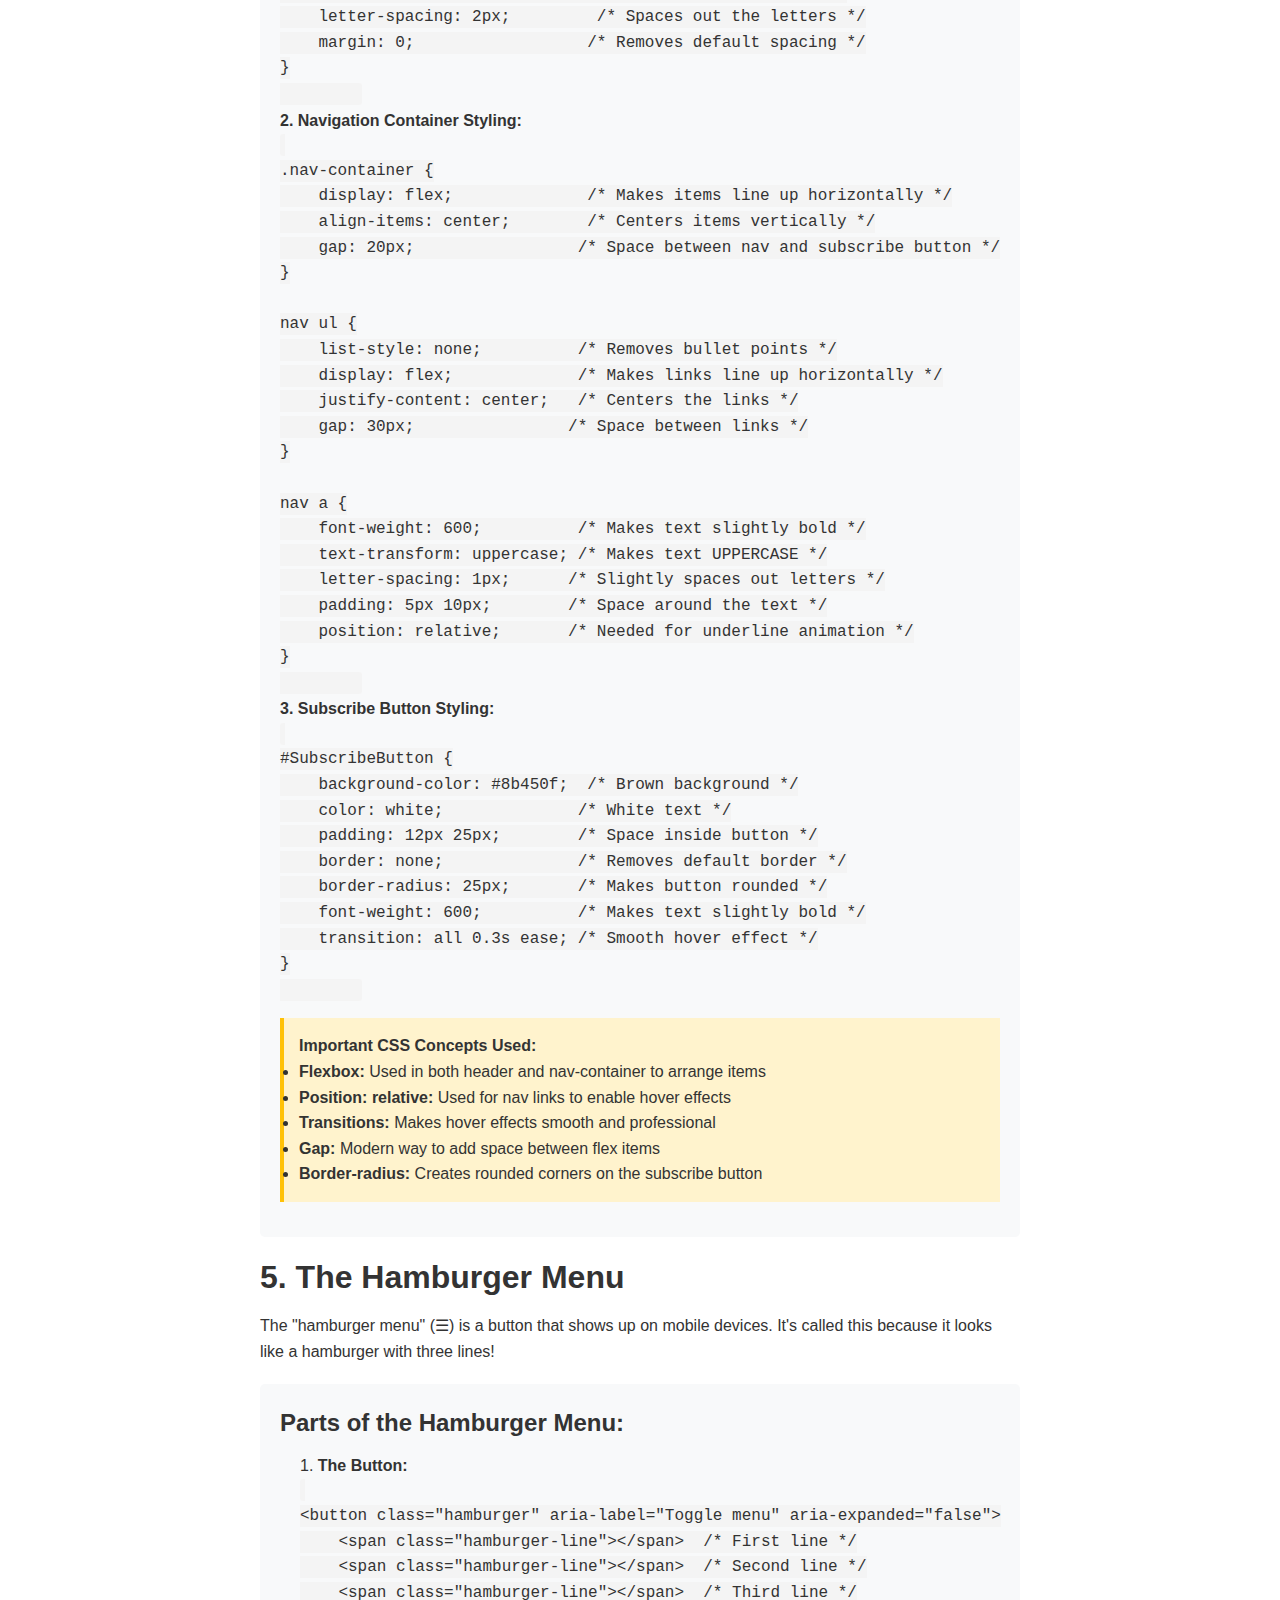
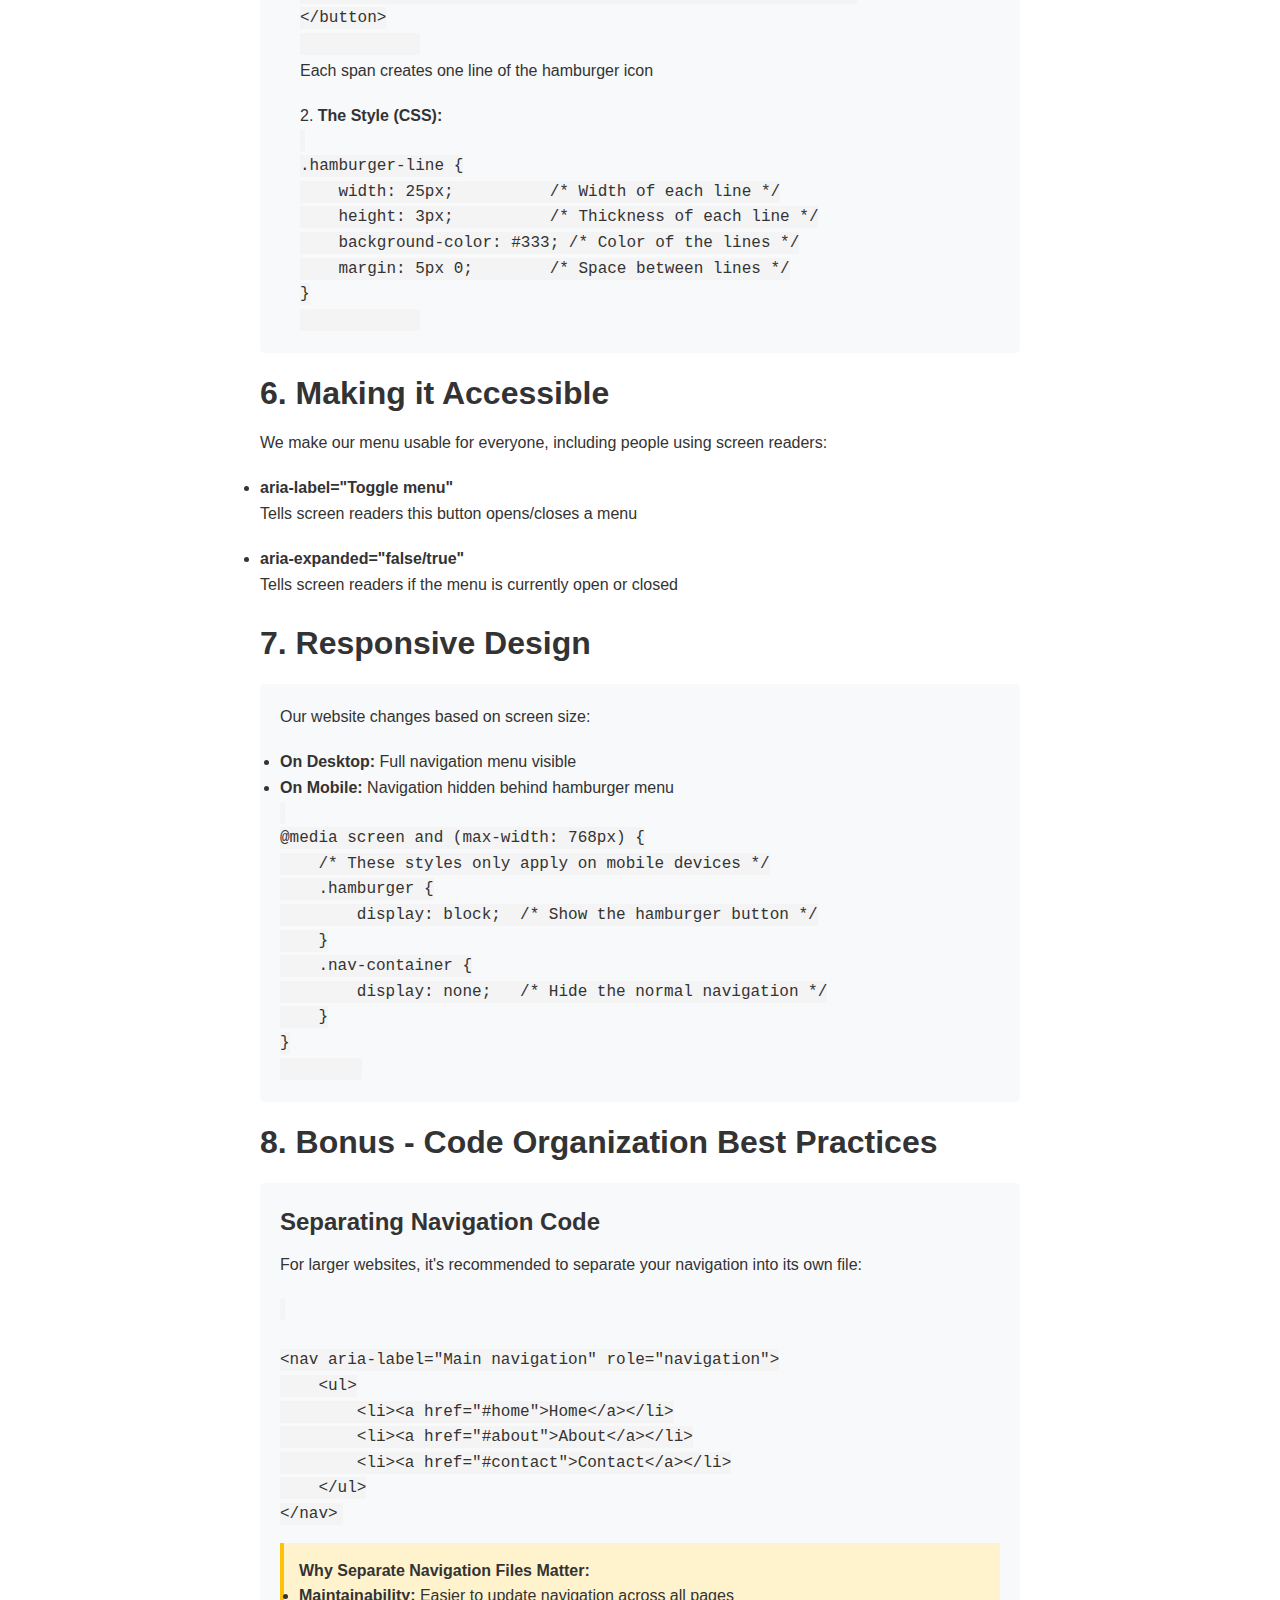
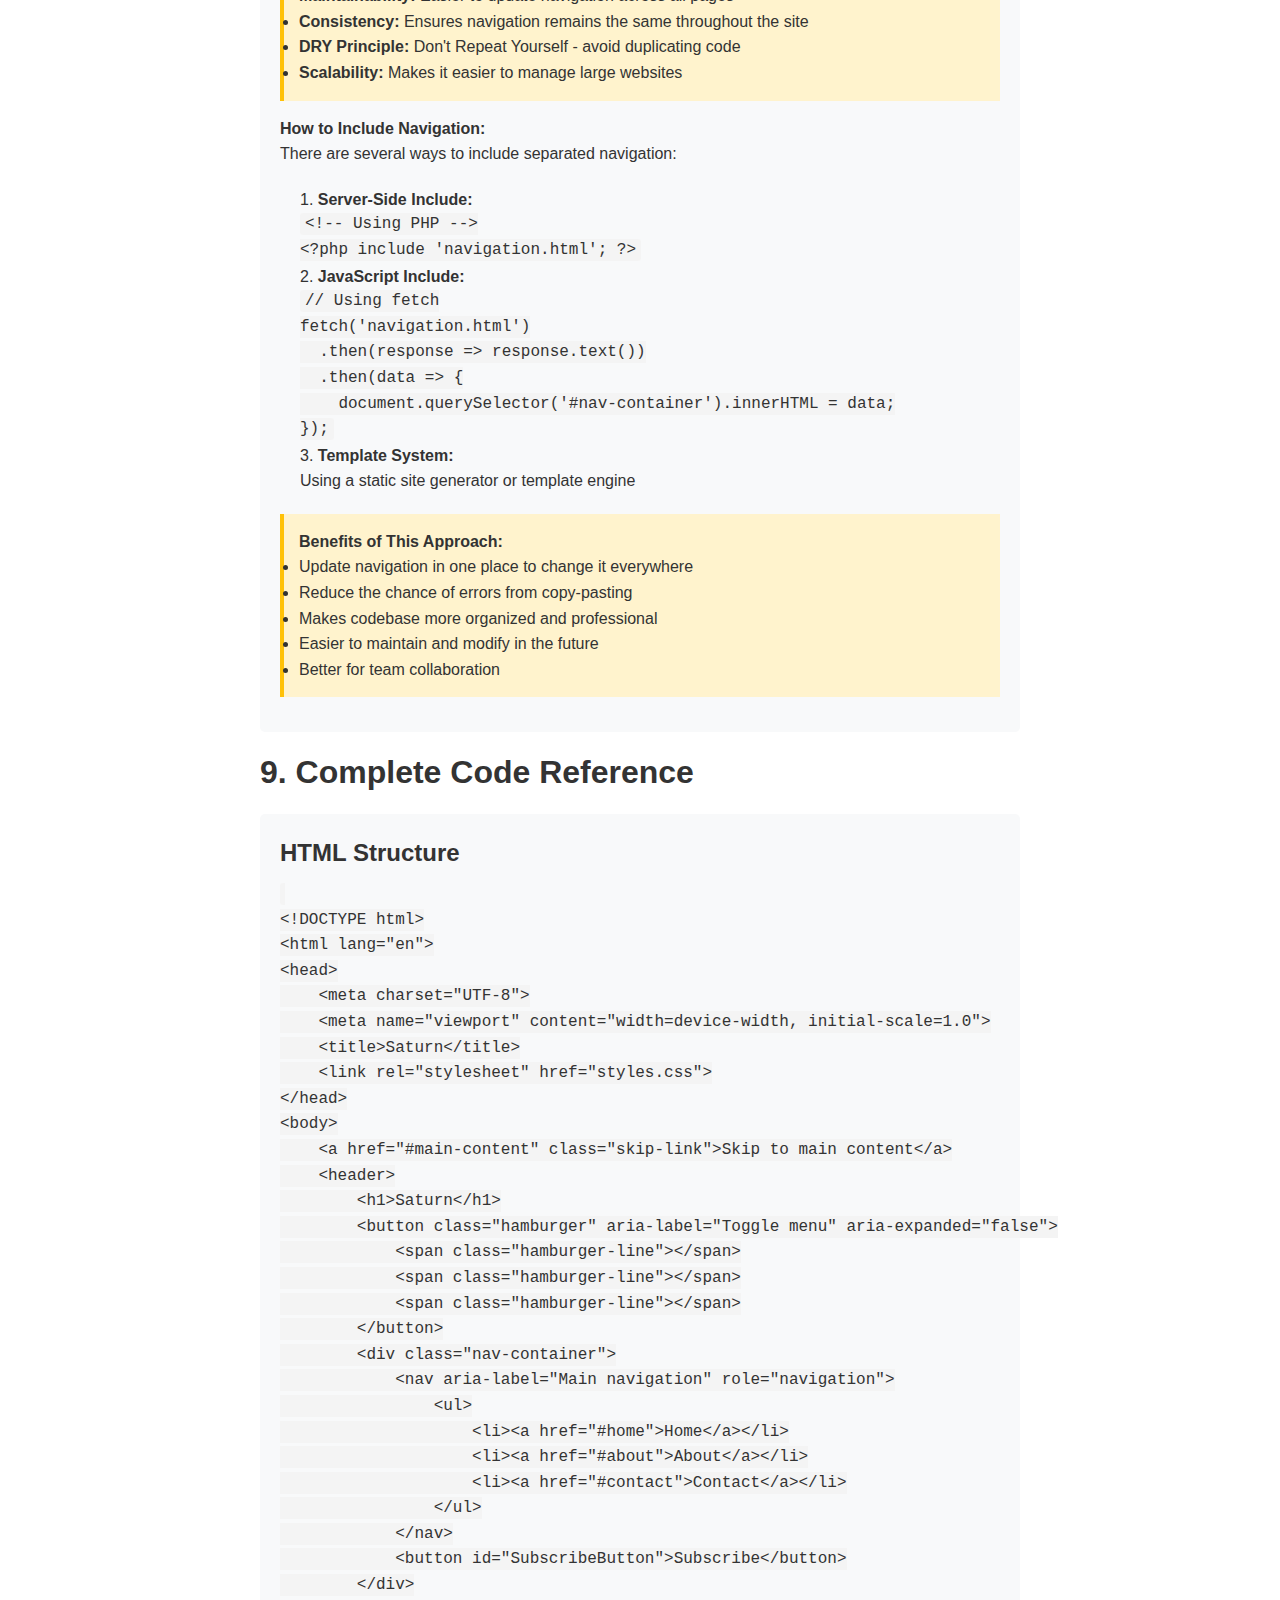
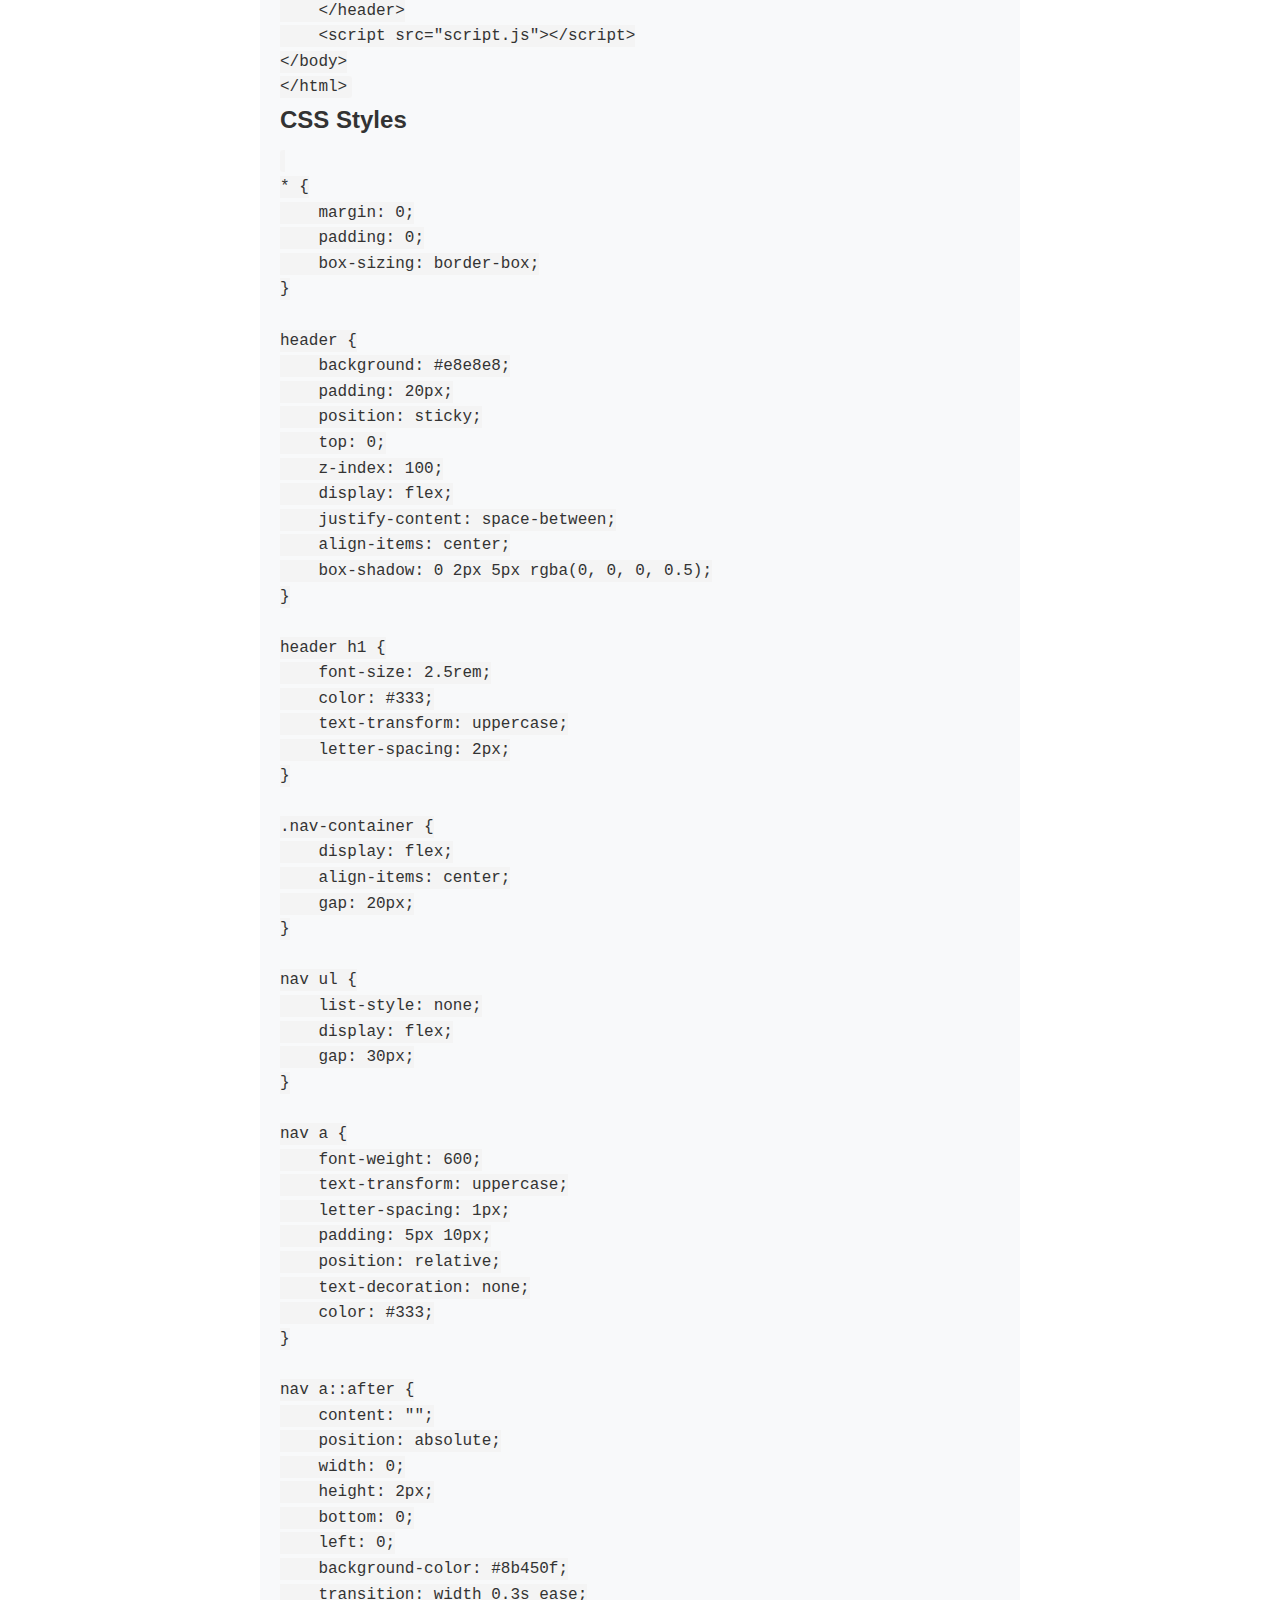
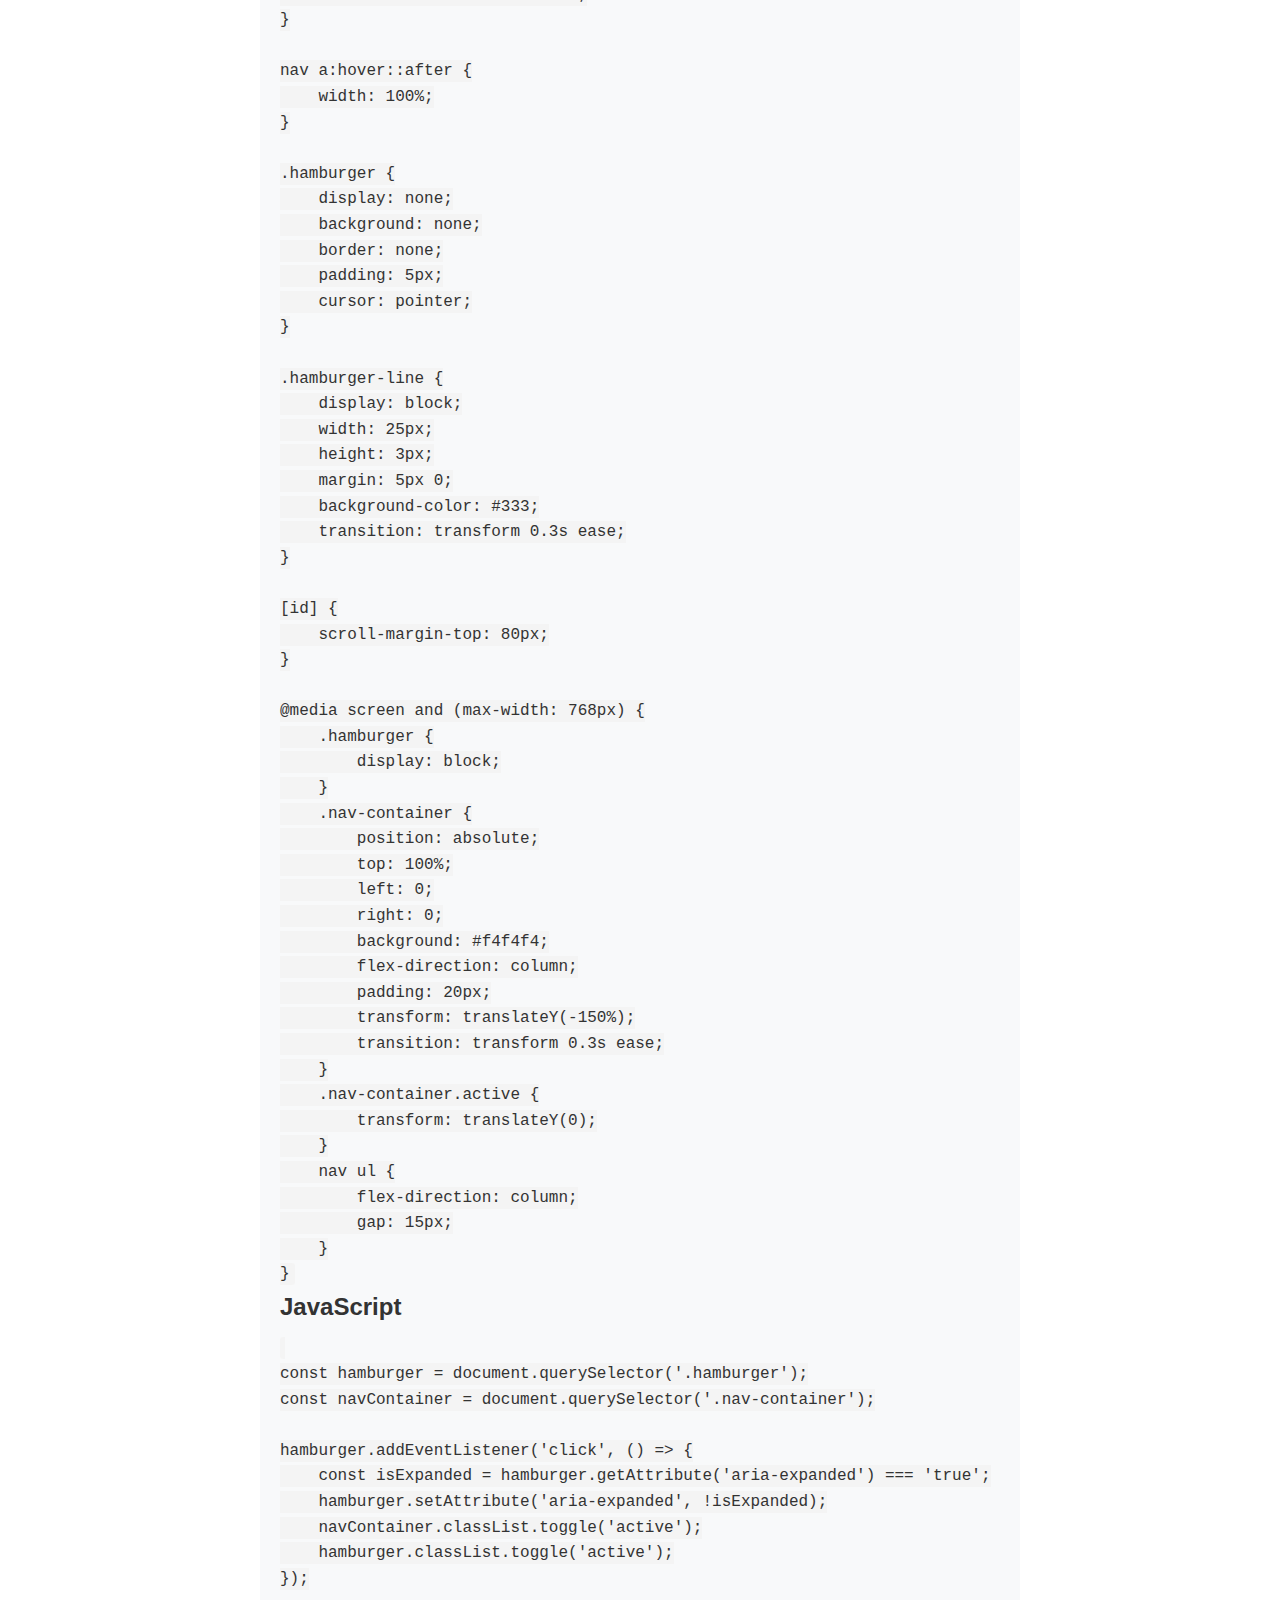
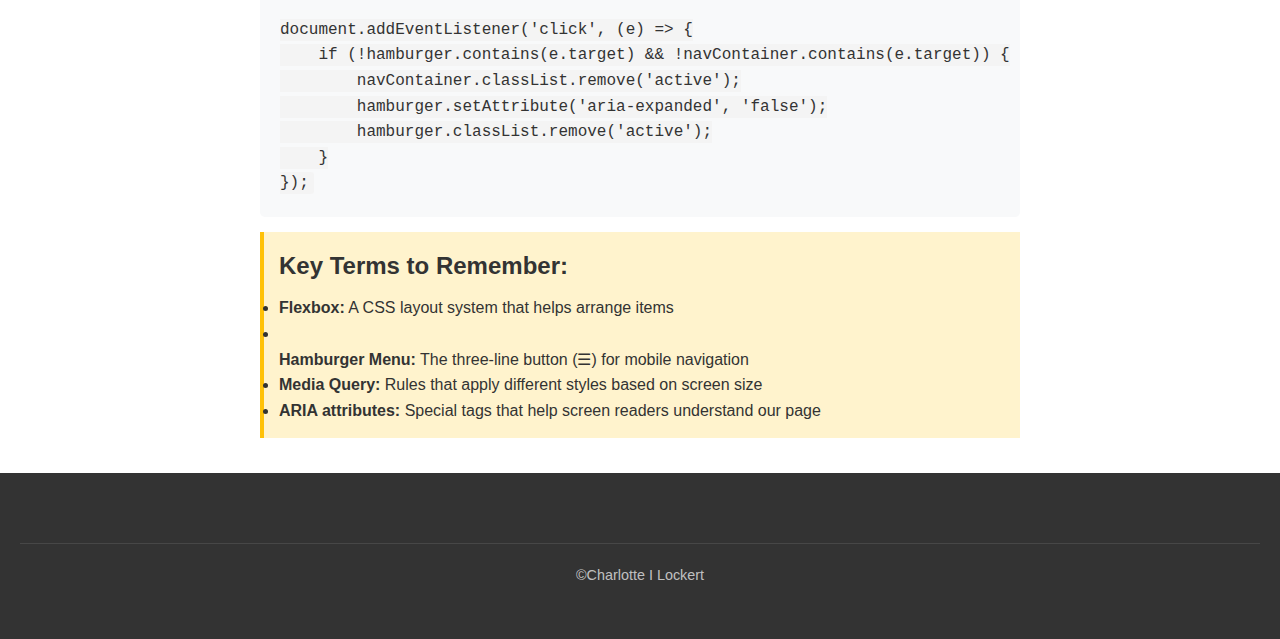
==== commit e6c9ebd2: "Update exp.html" ====
--- a/exp.html
+++ b/exp.html
@@ -64,6 +64,21 @@
     <main id="main-content">
       <h1>Understanding Website Layout and Navigation</h1>
 
+      <nav class="table-of-contents">
+        <h2>Table of Contents:</h2>
+        <ol>
+          <li><a href="#document-structure">Document Structure and Base Styles</a></li>
+          <li><a href="#header-structure">Header Structure and Its Children</a></li>
+          <li><a href="#layout-structure">Basic Layout Structure and Flexbox</a></li>
+          <li><a href="#css-styling">CSS Styling for Header Children</a></li>
+          <li><a href="#hamburger-menu">The Hamburger Menu</a></li>
+          <li><a href="#accessibility">Making it Accessible</a></li>
+          <li><a href="#responsive">Responsive Design</a></li>
+          <li><a href="#best-practices">Code Organization Best Practices</a></li>
+          <li><a href="#complete-code">Complete Code Reference</a></li>
+        </ol>
+      </nav>
+
       <div class="note">
         <strong>What are we building?</strong>
         <p>We're creating a website header that has:</p>
@@ -76,7 +91,7 @@
         </ul>
       </div>
 
-      <h2>1. Document Structure and Base Styles</h2>
+      <h2 id="document-structure">1. Document Structure and Base Styles</h2>
       <div class="example">
         <h3>Reset and Base Styles</h3>
         <p>
@@ -178,29 +193,7 @@
         </div>
       </div>
 
-      <h2>2. Basic Layout Structure</h2>
-      <p>Think of the header like a box that has two main parts:</p>
-      <ul>
-        <li>Left side: Website title ("Saturn")</li>
-        <li>Right side: Navigation menu and Subscribe button</li>
-      </ul>
-
-      <div class="example">
-        <h3>How We Position Things (Flexbox)</h3>
-        <p>
-          We use something called "flexbox" to arrange items. It's like having a
-          smart container that knows how to organize things inside it.
-        </p>
-        <pre><code>
-header {
-    display: flex;                /* Turns on flexbox positioning */
-    justify-content: space-between; /* Pushes items apart (title to left, nav to right) */
-    align-items: center;          /* Centers items vertically */
-}
-        </code></pre>
-      </div>
-
-      <h2>3. Header Structure and Its Children</h2>
+      <h2 id="header-structure">2. Header Structure and Its Children</h2>
       <div class="example">
         <h3>Header's Family Tree</h3>
         <p>The header element contains three main children:</p>
@@ -264,6 +257,29 @@
         </div>
       </div>
 
+      <h2 id="layout-structure">3. Basic Layout Structure and Flexbox</h2>
+      <p>Think of the header like a box that has two main parts:</p>
+      <ul>
+        <li>Left side: Website title ("Saturn")</li>
+        <li>Right side: Navigation menu and Subscribe button</li>
+      </ul>
+
+      <div class="example">
+        <h3>How We Position Things (Flexbox)</h3>
+        <p>
+          We use something called "flexbox" to arrange items. It's like having a
+          smart container that knows how to organize things inside it.
+        </p>
+        <pre><code>
+header {
+    display: flex;                /* Turns on flexbox positioning */
+    justify-content: space-between; /* Pushes items apart (title to left, nav to right) */
+    align-items: center;          /* Centers items vertically */
+}
+        </code></pre>
+      </div>
+
+      <h2 id="css-styling">4. CSS Styling for Header Children</h2>
       <div class="example">
         <h3>CSS for Header Children</h3>
         <p>Each child element in the header needs specific styling:</p>
@@ -342,7 +358,7 @@
         </div>
       </div>
 
-      <h2>4. The Hamburger Menu Explained</h2>
+      <h2 id="hamburger-menu">5. The Hamburger Menu</h2>
       <p>
         The "hamburger menu" (☰) is a button that shows up on mobile devices.
         It's called this because it looks like a hamburger with three lines!
@@ -376,7 +392,7 @@
         </ol>
       </div>
 
-      <h2>5. Making it Accessible</h2>
+      <h2 id="accessibility">6. Making it Accessible</h2>
       <p>
         We make our menu usable for everyone, including people using screen
         readers:
@@ -392,7 +408,7 @@
         </li>
       </ul>
 
-      <h2>6. Responsive Design</h2>
+      <h2 id="responsive">7. Responsive Design</h2>
       <div class="example">
         <p>Our website changes based on screen size:</p>
         <ul>
@@ -415,7 +431,7 @@
       </div>
 
       <!-- Add before the Key Terms section -->
-      <h2>7. Bonus information - Code Organization Best Practices</h2>
+      <h2 id="best-practices">8. Bonus - Code Organization Best Practices</h2>
       <div class="example">
         <h3>Separating Navigation Code</h3>
         <p>
@@ -490,7 +506,7 @@
         </div>
       </div>
 
-      <h2>8. Complete Code Reference</h2>
+      <h2 id="complete-code">9. Complete Code Reference</h2>
       <div class="example">
         <h3>HTML Structure</h3>
         <pre><code>
@@ -663,7 +679,7 @@
             <strong>Flexbox:</strong> A CSS layout system that helps arrange
             items
           </li>
-          <li>
+          <li></li>
             <strong>Hamburger Menu:</strong> The three-line button (☰) for
             mobile navigation
           </li>
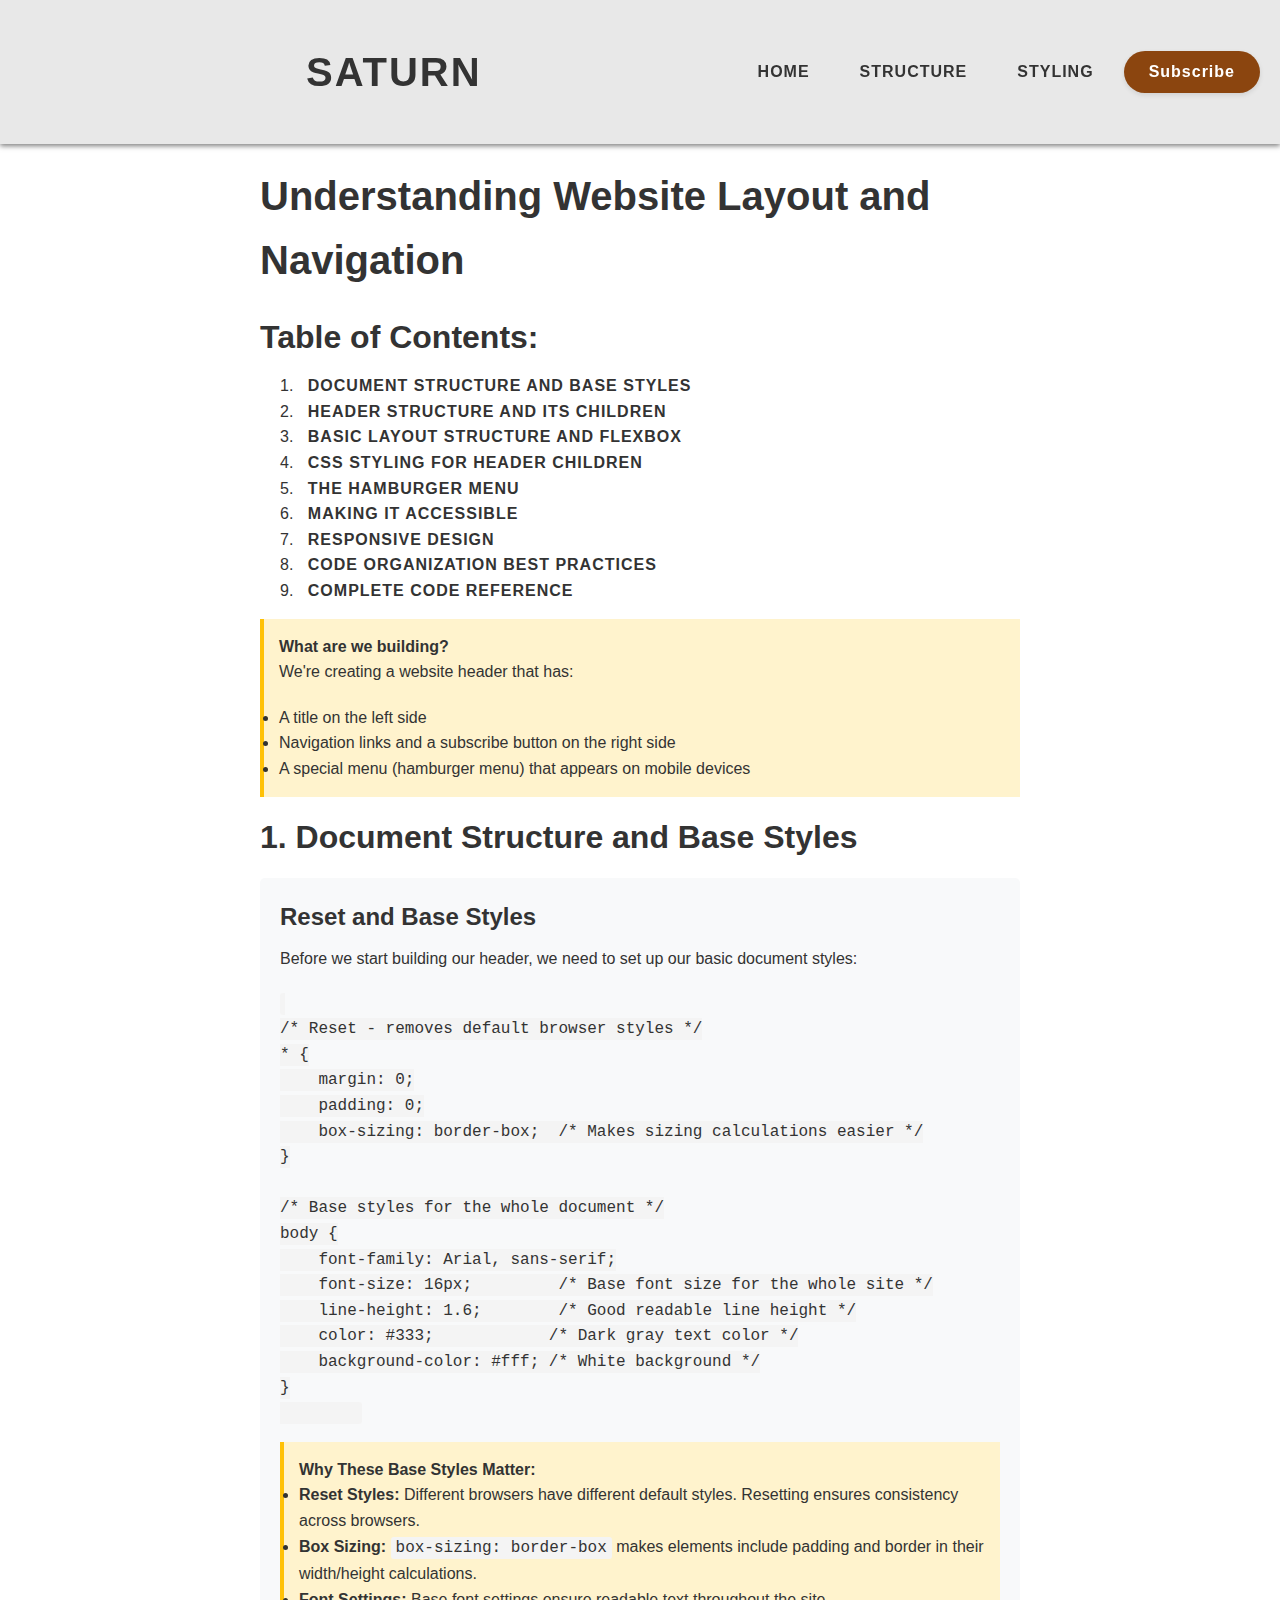
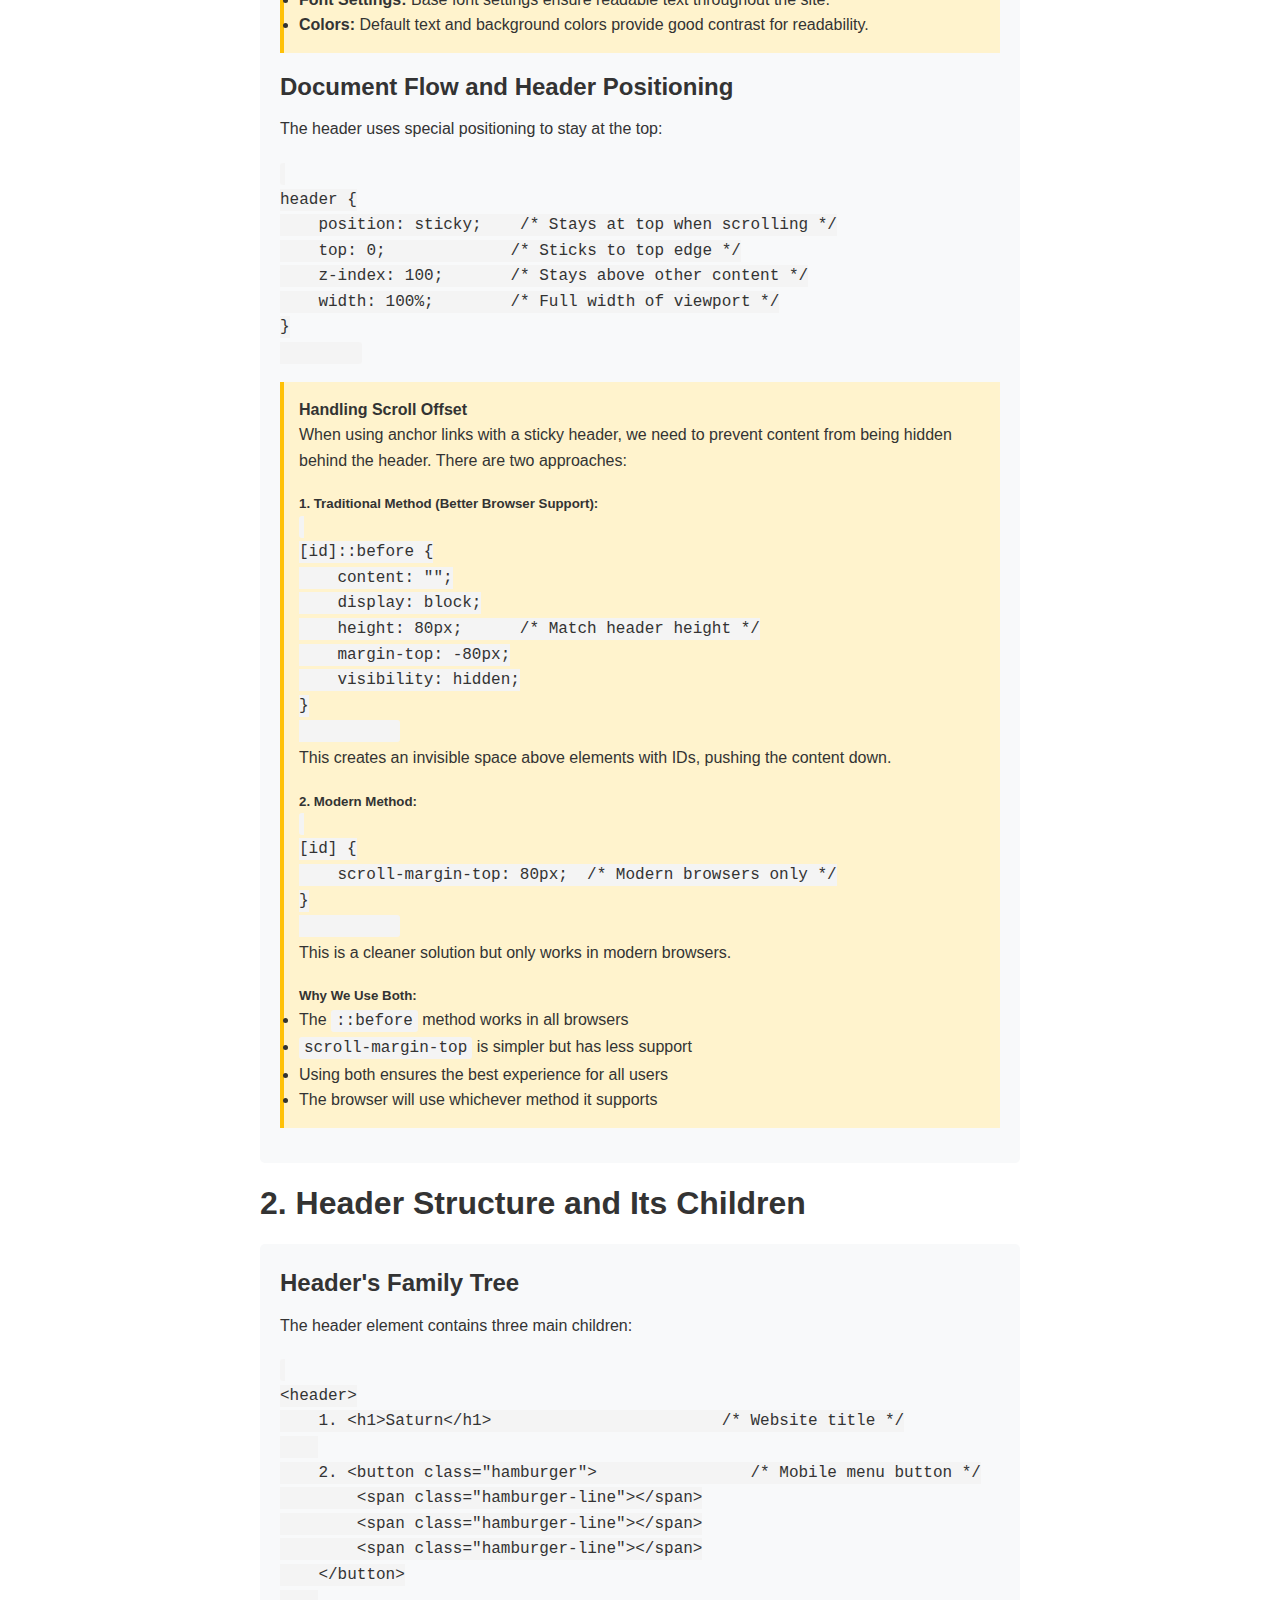
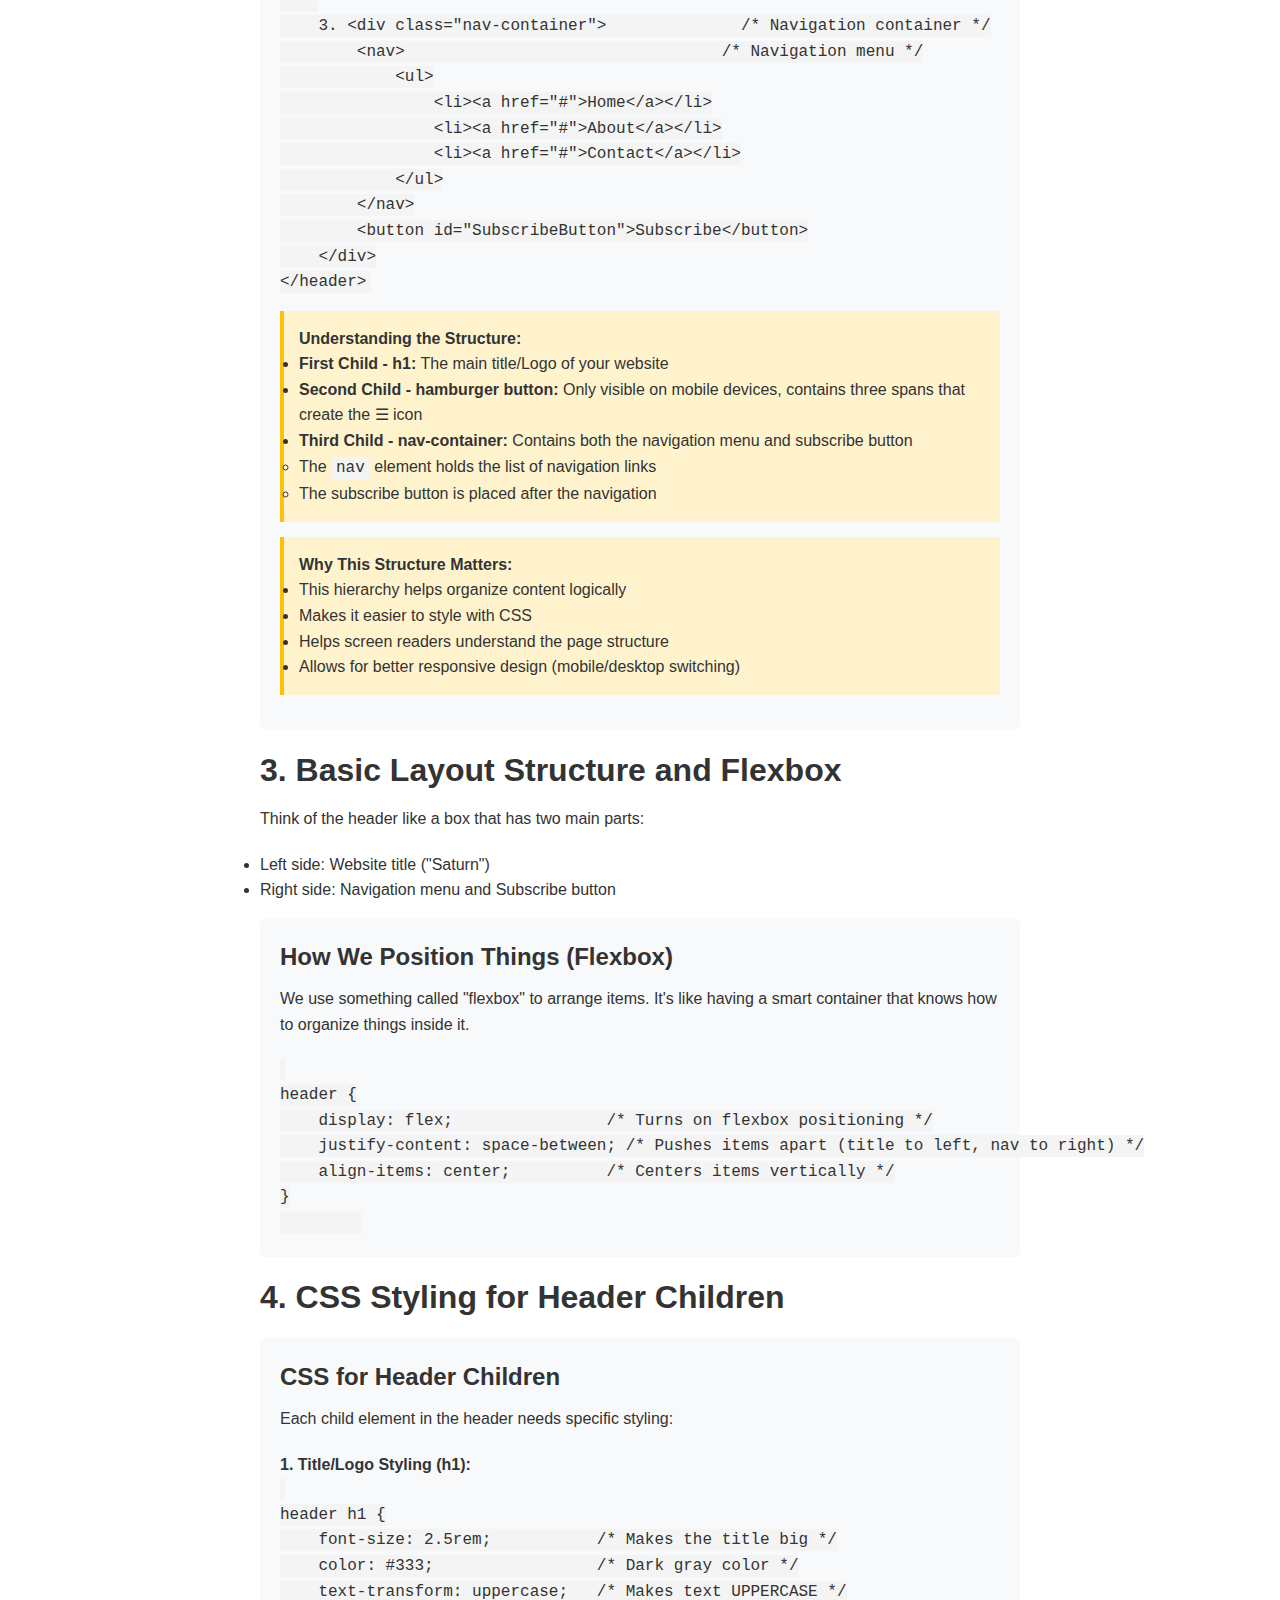
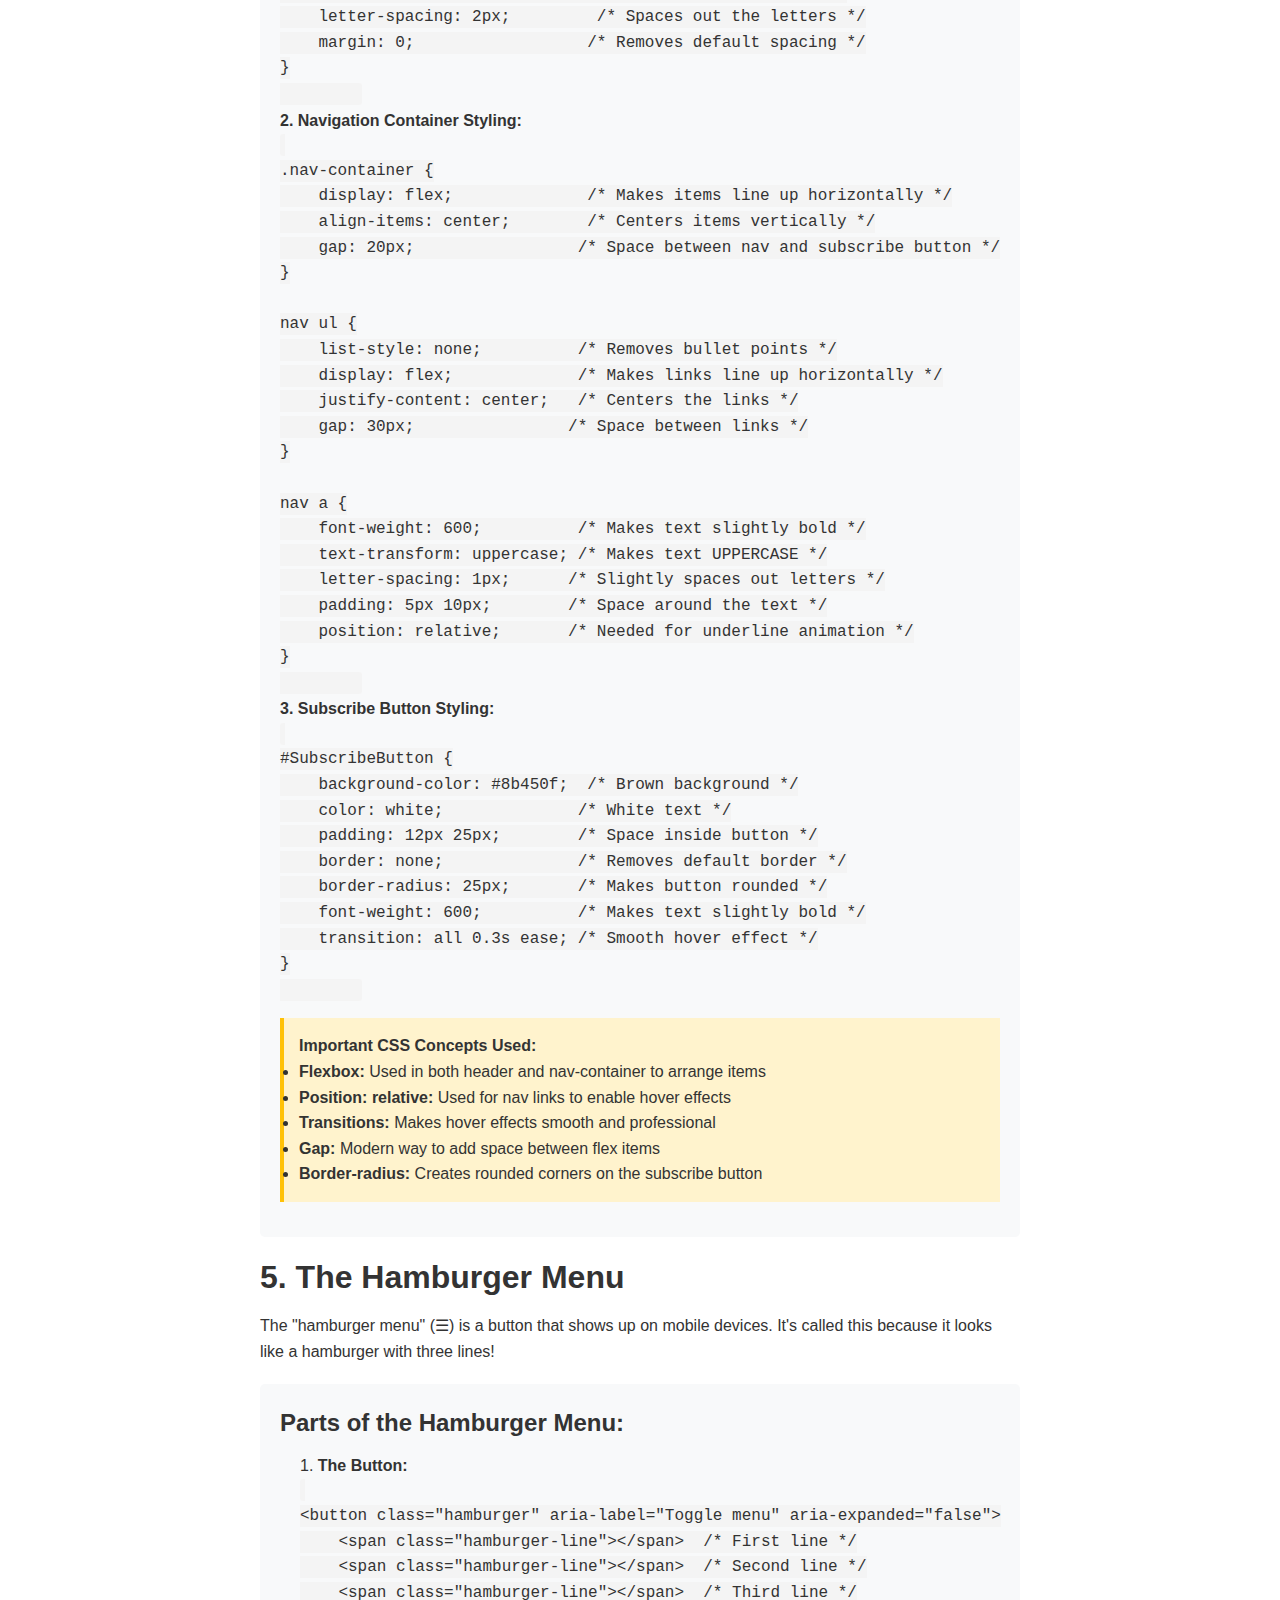
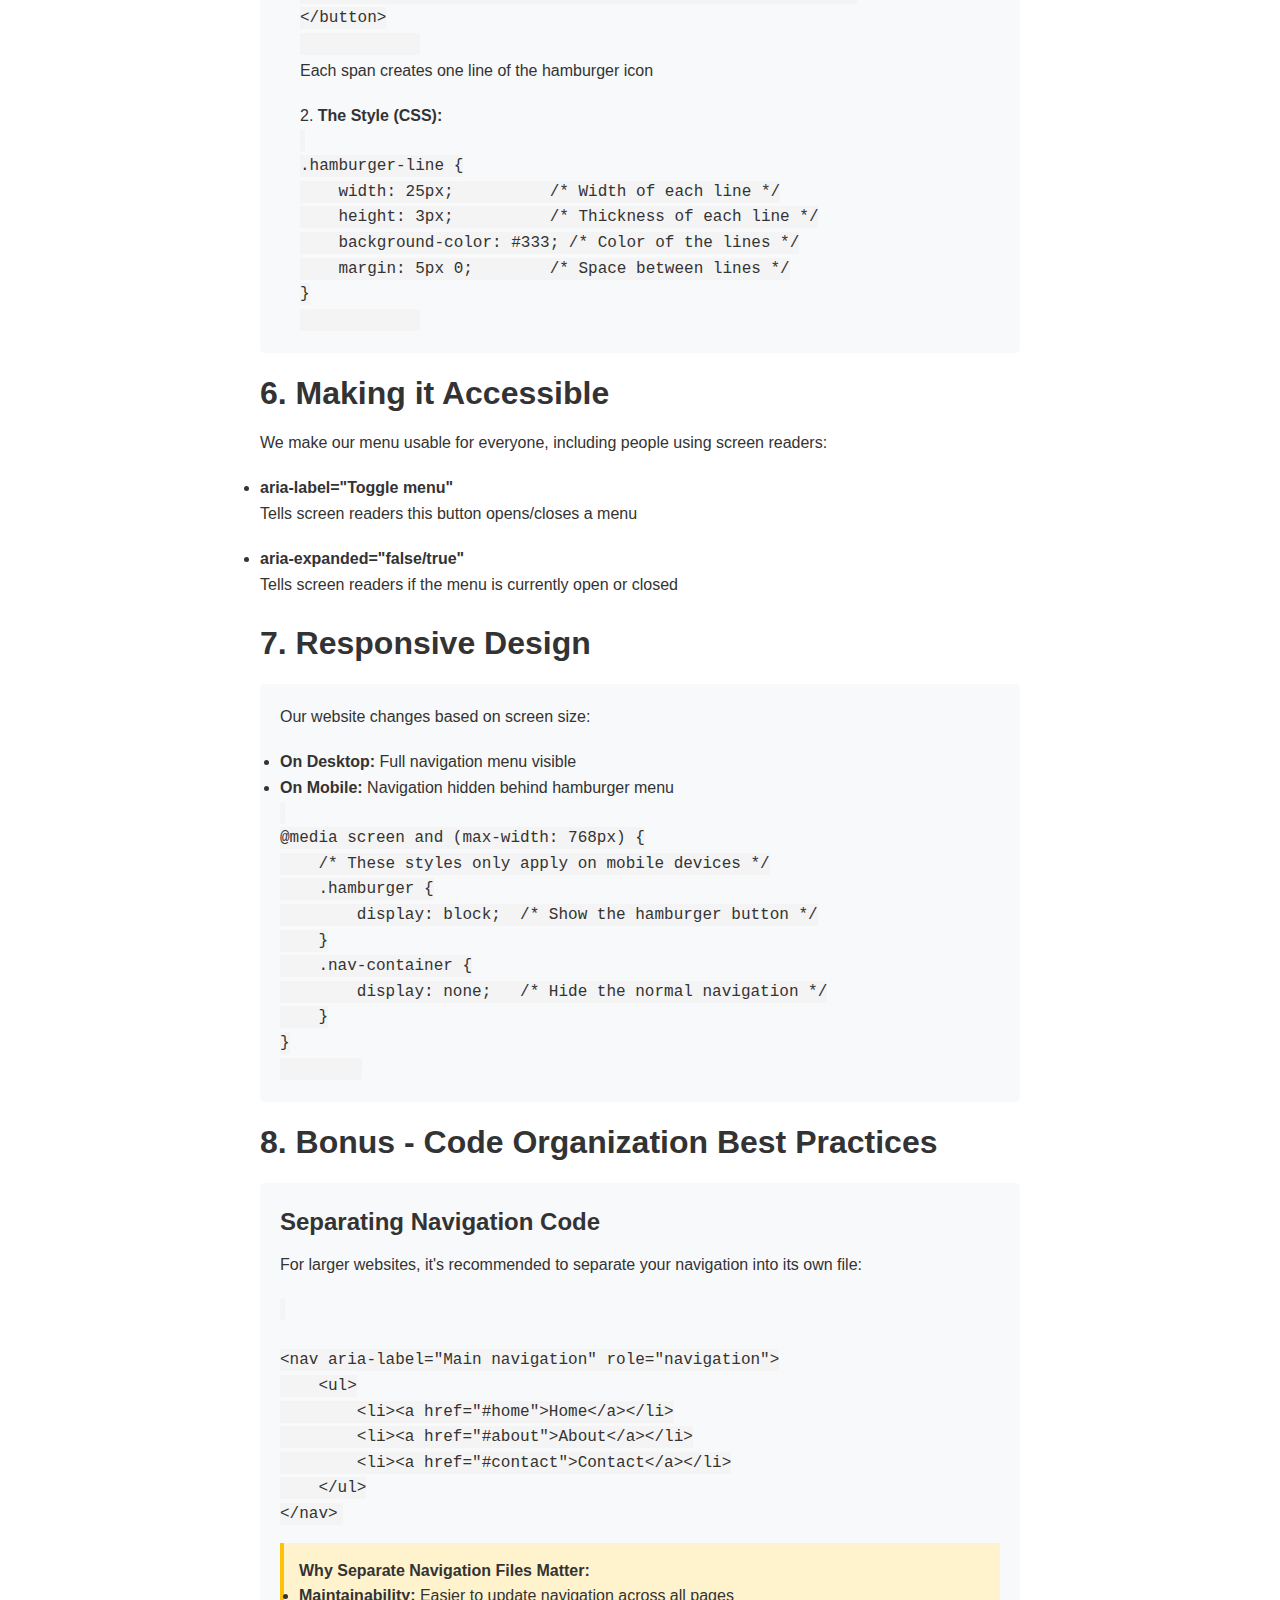
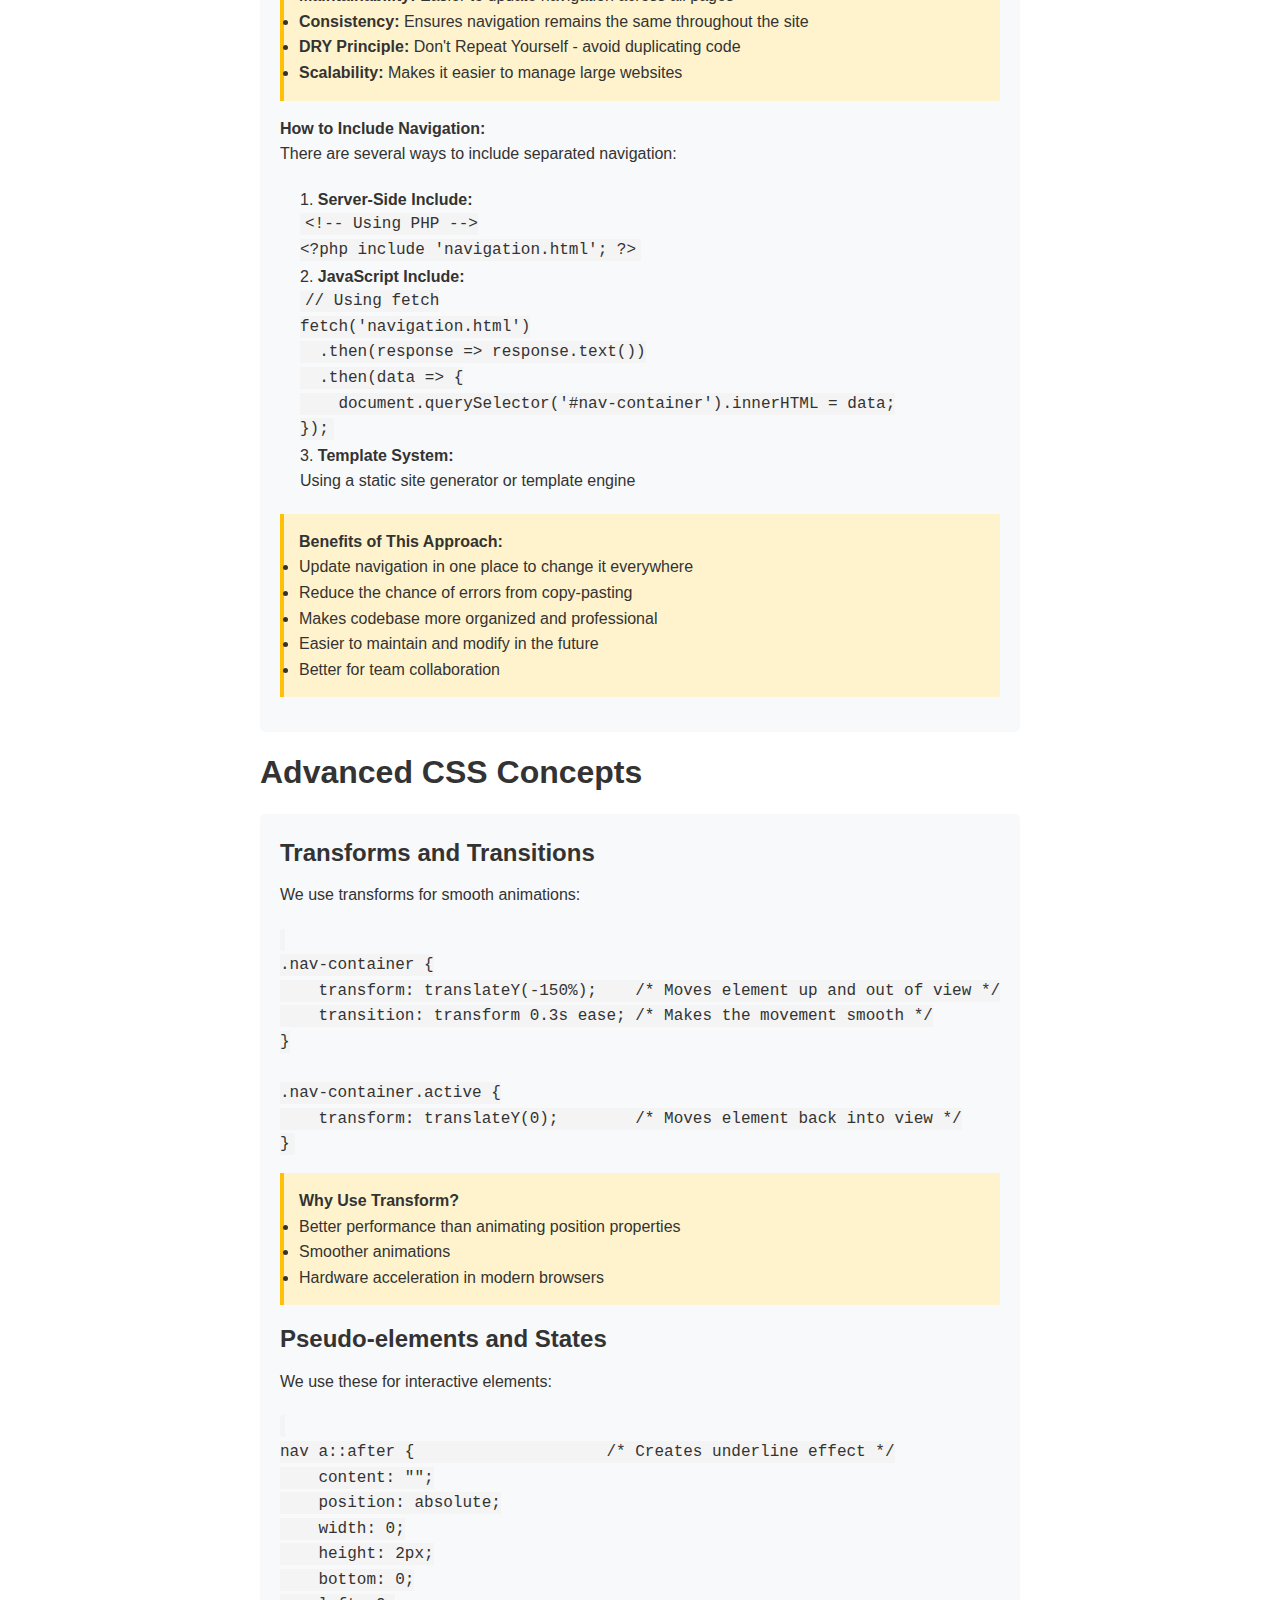
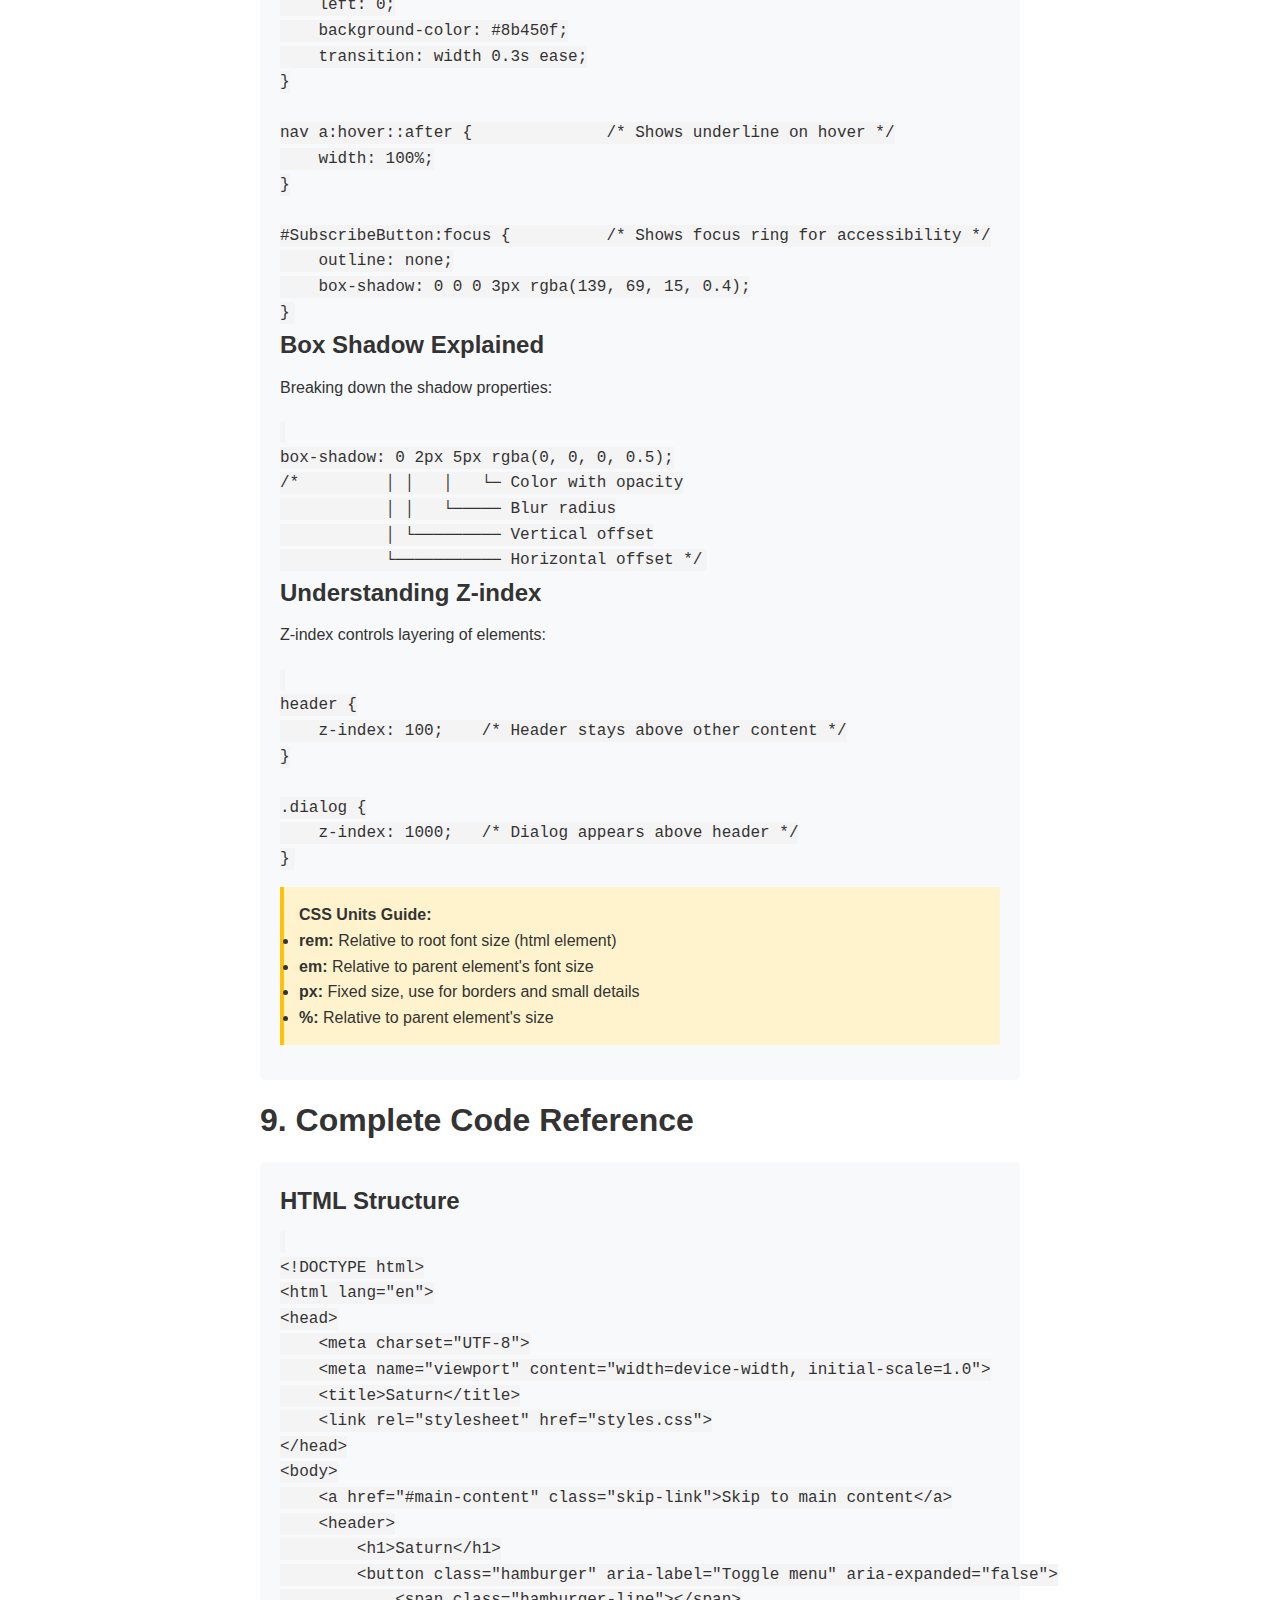
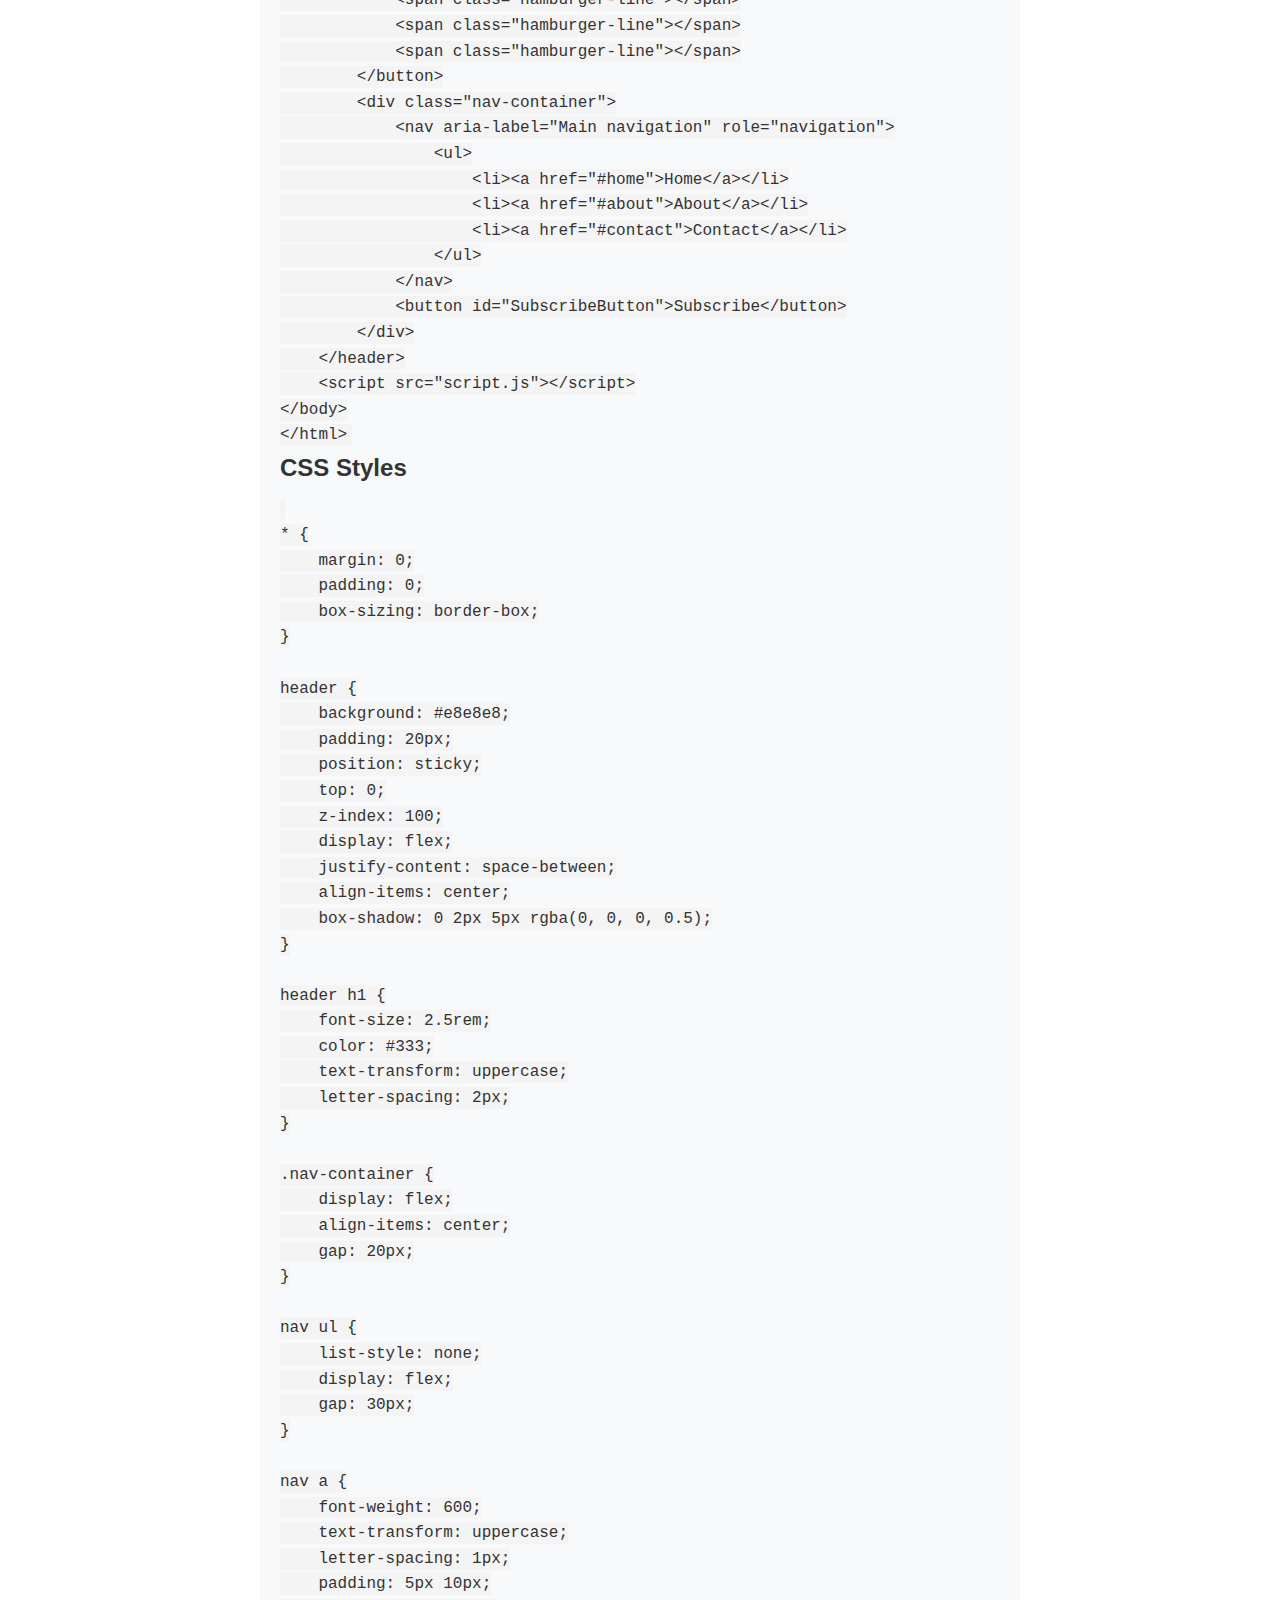
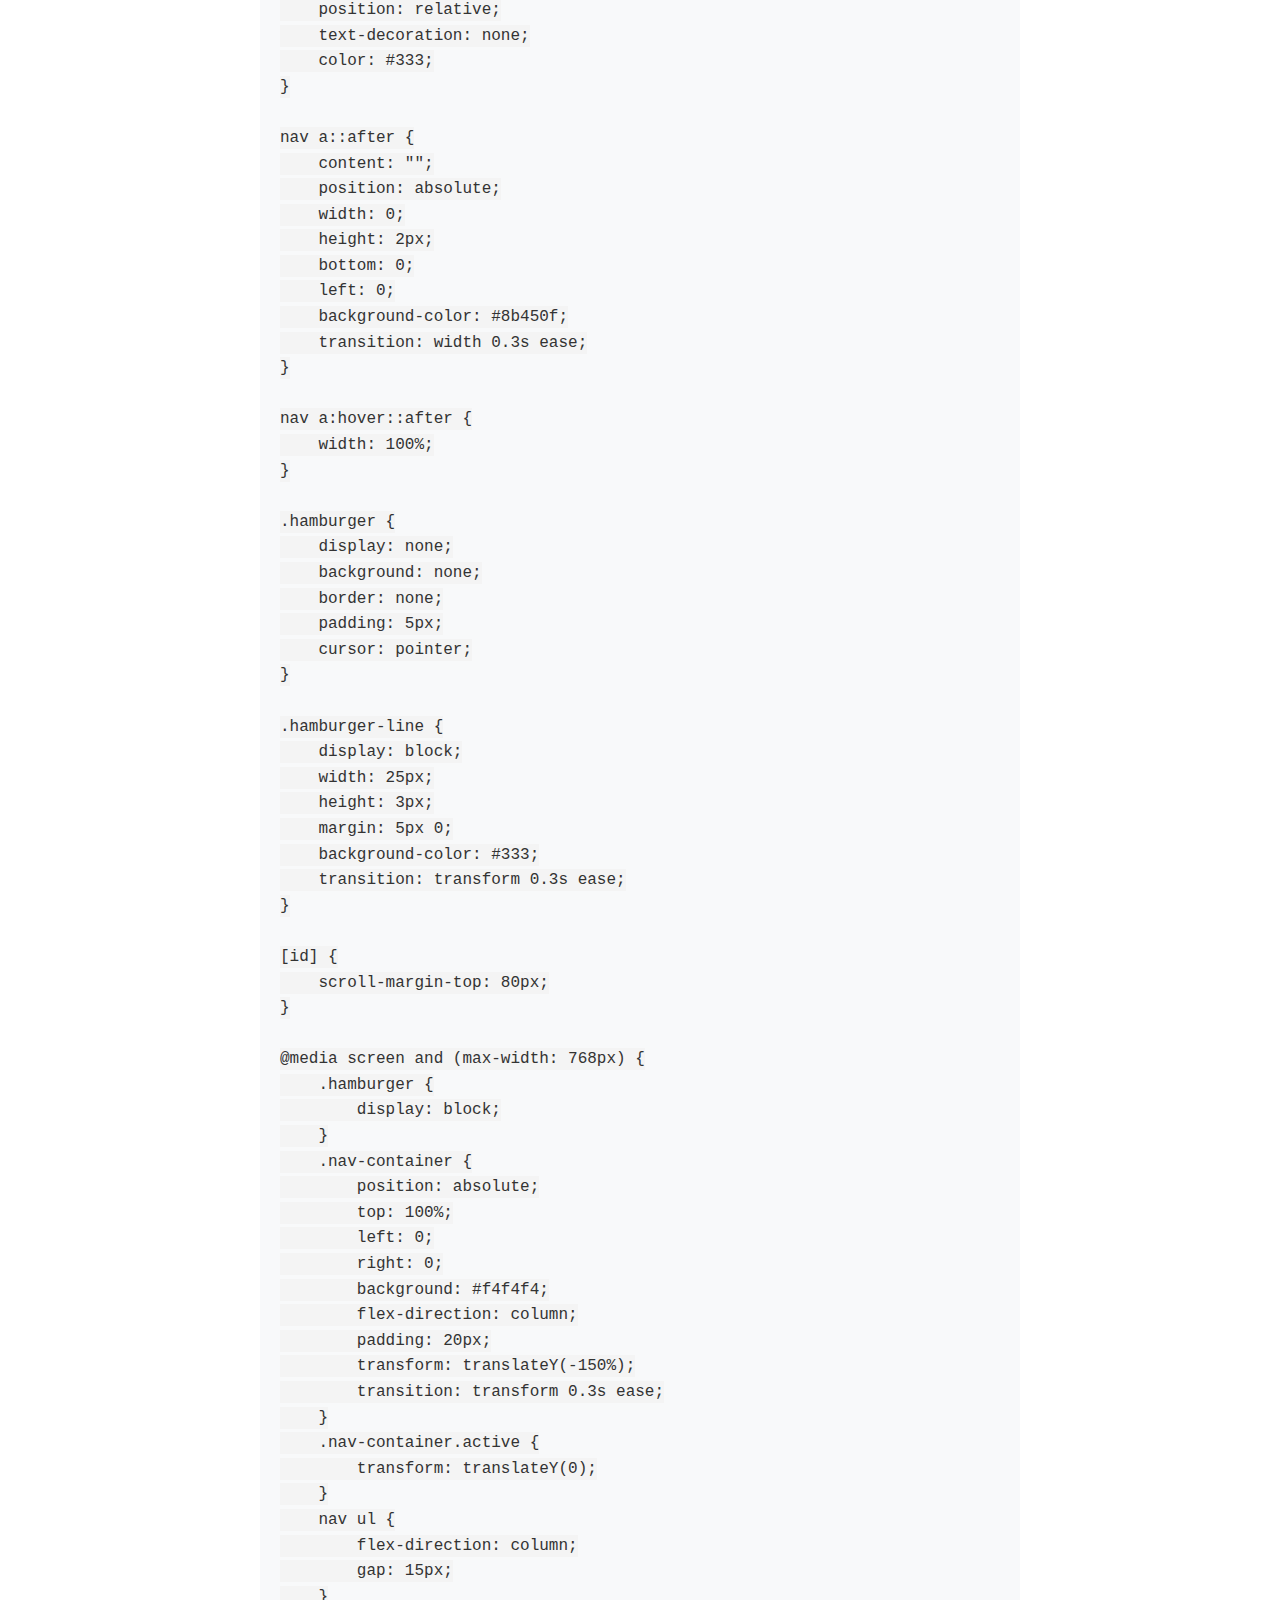
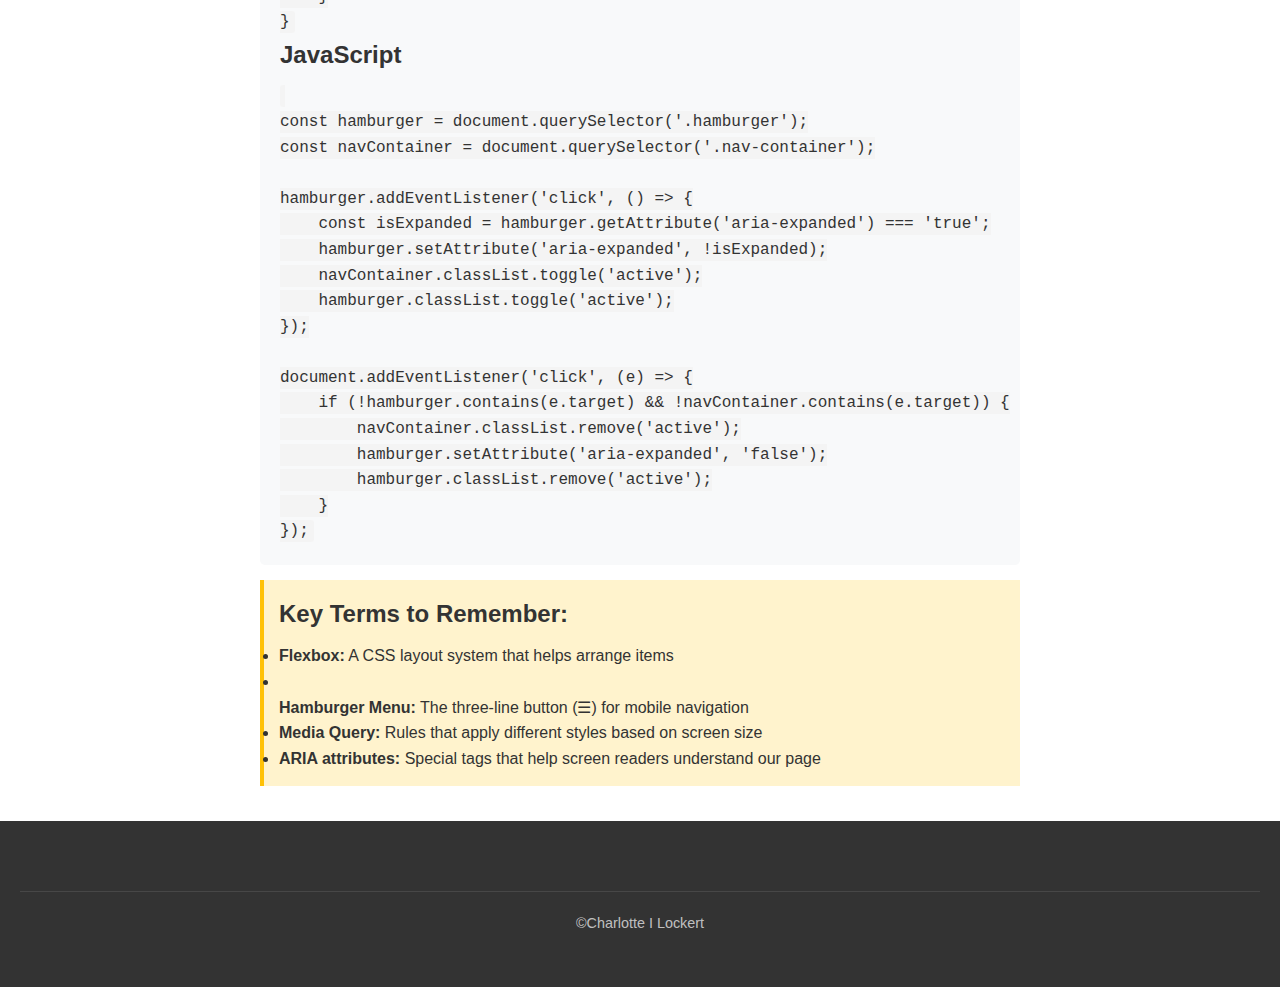
==== commit c51f0a9a: "Update exp.html" ====
--- a/exp.html
+++ b/exp.html
@@ -502,6 +502,83 @@
             <li>Makes codebase more organized and professional</li>
             <li>Easier to maintain and modify in the future</li>
             <li>Better for team collaboration</li>
+          </ul>
+        </div>
+      </div>
+
+      <!-- Add before the Complete Code Reference section -->
+
+      <h2 id="advanced-css">Advanced CSS Concepts</h2>
+      <div class="example">
+        <h3>Transforms and Transitions</h3>
+        <p>We use transforms for smooth animations:</p>
+        <pre><code>
+.nav-container {
+    transform: translateY(-150%);    /* Moves element up and out of view */
+    transition: transform 0.3s ease; /* Makes the movement smooth */
+}
+
+.nav-container.active {
+    transform: translateY(0);        /* Moves element back into view */
+}</code></pre>
+        <div class="note">
+          <h4>Why Use Transform?</h4>
+          <ul>
+            <li>Better performance than animating position properties</li>
+            <li>Smoother animations</li>
+            <li>Hardware acceleration in modern browsers</li>
+          </ul>
+        </div>
+
+        <h3>Pseudo-elements and States</h3>
+        <p>We use these for interactive elements:</p>
+        <pre><code>
+nav a::after {                    /* Creates underline effect */
+    content: "";
+    position: absolute;
+    width: 0;
+    height: 2px;
+    bottom: 0;
+    left: 0;
+    background-color: #8b450f;
+    transition: width 0.3s ease;
+}
+
+nav a:hover::after {              /* Shows underline on hover */
+    width: 100%;
+}
+
+#SubscribeButton:focus {          /* Shows focus ring for accessibility */
+    outline: none;
+    box-shadow: 0 0 0 3px rgba(139, 69, 15, 0.4);
+}</code></pre>
+
+        <h3>Box Shadow Explained</h3>
+        <p>Breaking down the shadow properties:</p>
+        <pre><code>
+box-shadow: 0 2px 5px rgba(0, 0, 0, 0.5);
+/*         │ │   │   └─ Color with opacity
+           │ │   └───── Blur radius
+           │ └───────── Vertical offset
+           └─────────── Horizontal offset */</code></pre>
+
+        <h3>Understanding Z-index</h3>
+        <p>Z-index controls layering of elements:</p>
+        <pre><code>
+header {
+    z-index: 100;    /* Header stays above other content */
+}
+
+.dialog {
+    z-index: 1000;   /* Dialog appears above header */
+}</code></pre>
+        <div class="note">
+          <h4>CSS Units Guide:</h4>
+          <ul>
+            <li><strong>rem:</strong> Relative to root font size (html element)</li>
+            <li><strong>em:</strong> Relative to parent element's font size</li>
+            <li><strong>px:</strong> Fixed size, use for borders and small details</li>
+            <li><strong>%:</strong> Relative to parent element's size</li>
           </ul>
         </div>
       </div>
